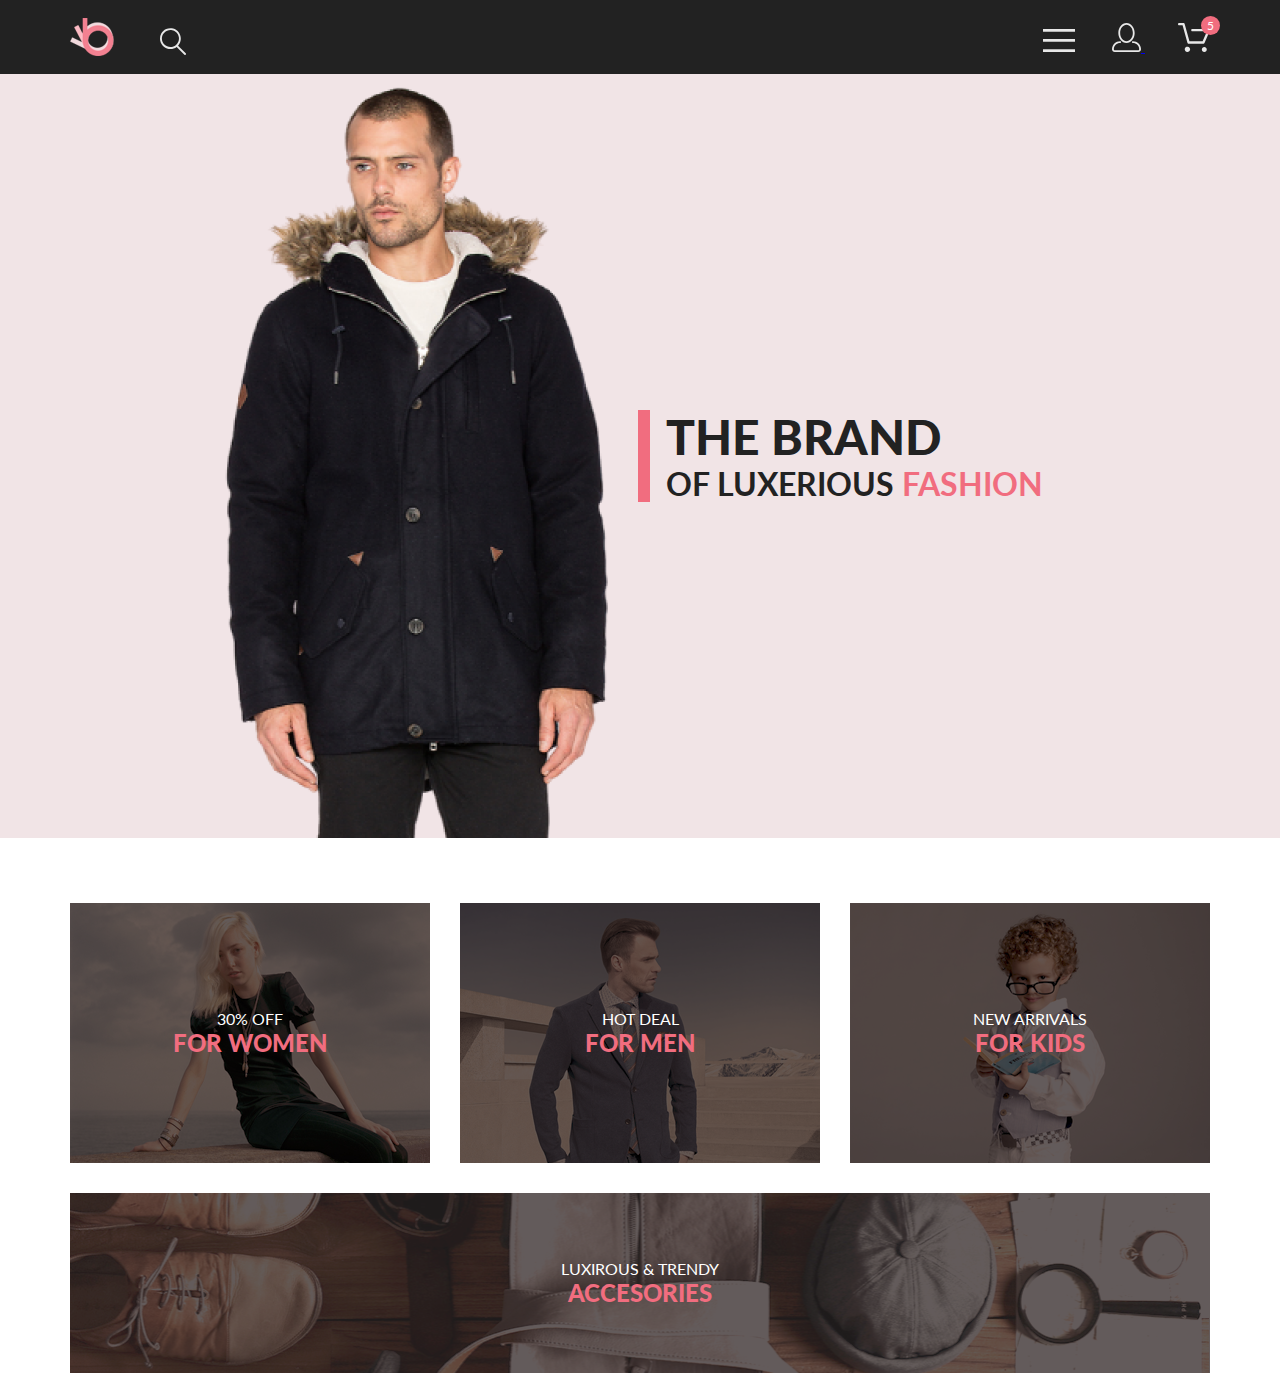
==== index.html @ 4820bd64 "first three blocks finished" ====
<!DOCTYPE html>
<html lang="en">

<head>
    <meta charset="UTF-8">
    <meta http-equiv="X-UA-Compatible" content="IE=edge">
    <meta name="viewport" content="width=device-width, initial-scale=1.0">
    <title>Main</title>
    <link rel="stylesheet" href="css/all.min.css">
    <link rel="stylesheet" href="css/style.min.css">
</head>

<body>
    <header class="page-header">
        <div class="container">
            <div>
                <a href="index.html"><img src="img/logo.png" alt="logo"></a>
                <svg class="search-icon" width="27" height="28" viewBox="0 0 27 28" xmlns="http://www.w3.org/2000/svg">
                    <path
                        d="M19.0596 17.6259C20.6713 15.8658 21.6282 13.6048 21.7698 11.2225C21.9113 8.84018 21.2288 6.48173 19.8369 4.54318C18.445 2.60463 16.4285 1.20404 14.126 0.576619C11.8234 -0.0508009 9.3751 0.13316 7.19217 1.09761C5.00923 2.06205 3.22463 3.74825 2.13804 5.87302C1.05145 7.9978 0.729054 10.4318 1.225 12.7661C1.72094 15.1005 3.00501 17.1932 4.86158 18.6927C6.71814 20.1922 9.03413 21.0072 11.4206 21.0009C13.673 21.004 15.8645 20.27 17.6606 18.9109L25.4086 26.7179C25.4941 26.807 25.5965 26.8781 25.7099 26.927C25.8232 26.9759 25.9452 27.0017 26.0686 27.0029C26.1923 27.0033 26.3148 26.9782 26.4283 26.9292C26.5419 26.8801 26.6441 26.8082 26.7286 26.7179C26.9025 26.537 26.9997 26.2958 26.9997 26.0449C26.9997 25.794 26.9025 25.5528 26.7286 25.3719L19.0596 17.6259ZM2.88662 10.5009C2.89946 8.81563 3.41094 7.17187 4.35659 5.77685C5.30224 4.38183 6.63972 3.29801 8.20044 2.662C9.76115 2.02599 11.4752 1.86627 13.1266 2.20298C14.7779 2.53969 16.2926 3.35775 17.4797 4.55404C18.6668 5.75033 19.4732 7.27129 19.7972 8.92519C20.1212 10.5791 19.9483 12.2919 19.3002 13.8476C18.6522 15.4034 17.5581 16.7325 16.1559 17.6674C14.7536 18.6023 13.1059 19.1011 11.4206 19.1009C9.14916 19.0901 6.97482 18.1784 5.37484 16.566C3.77486 14.9537 2.87998 12.7724 2.88662 10.5009Z" />
                </svg>
            </div>
            <div>
                <svg class="burger-icon" width="32" height="23" viewBox="0 0 32 23" xmlns="http://www.w3.org/2000/svg">
                    <path d="M0 23V20.31H32V23H0ZM0 12.76V10.07H32V12.76H0ZM0 2.69V0H32V2.69H0Z" />
                </svg>
                <a href="#">
                    <svg class="user-icon" width="29" height="29" viewBox="0 0 29 29"
                        xmlns="http://www.w3.org/2000/svg">
                        <path
                            d="M14.5 19.937C19 19.937 22.656 15.464 22.656 9.968C22.656 4.472 19 0 14.5 0C13.3631 0.0217413 12.2463 0.303398 11.2351 0.823397C10.2239 1.34339 9.34507 2.08794 8.66602 3C7.12663 4.99573 6.30819 7.45381 6.34399 9.974C6.34399 15.465 10 19.937 14.5 19.937ZM14.5 1.813C18 1.813 20.844 5.472 20.844 9.969C20.844 14.466 17.998 18.125 14.5 18.125C11.002 18.125 8.15603 14.465 8.15503 9.969C8.15403 5.473 11 1.813 14.5 1.813ZM20.844 18.125C20.6036 18.125 20.373 18.2205 20.203 18.3905C20.033 18.5605 19.9375 18.7911 19.9375 19.0315C19.9375 19.2719 20.033 19.5025 20.203 19.6725C20.373 19.8425 20.6036 19.938 20.844 19.938C22.526 19.9399 24.1386 20.6088 25.3279 21.7982C26.5172 22.9875 27.1861 24.6 27.188 26.282C27.1875 26.5221 27.0918 26.7523 26.922 26.9221C26.7522 27.0918 26.5221 27.1875 26.282 27.188H2.71997C2.47985 27.1875 2.24975 27.0918 2.07996 26.9221C1.91016 26.7523 1.81449 26.5221 1.81396 26.282C1.81608 24.6001 2.48517 22.9877 3.67444 21.7985C4.86371 20.6092 6.47608 19.9401 8.15796 19.938C8.39824 19.938 8.62868 19.8425 8.79858 19.6726C8.96849 19.5027 9.06396 19.2723 9.06396 19.032C9.06396 18.7917 8.96849 18.5613 8.79858 18.3914C8.62868 18.2215 8.39824 18.126 8.15796 18.126C5.99541 18.1279 3.92201 18.9875 2.39258 20.5164C0.863144 22.0453 0.00264777 24.1185 0 26.281C0.000794067 27.0019 0.287502 27.693 0.797241 28.2027C1.30698 28.7125 1.99811 28.9992 2.71899 29H26.282C27.0027 28.9989 27.6936 28.7121 28.2031 28.2024C28.7126 27.6927 28.9992 27.0017 29 26.281C28.9974 24.1187 28.1372 22.0457 26.6083 20.5168C25.0793 18.9878 23.0063 18.1276 20.844 18.125Z" />
                    </svg>
                </a>
                <a href="#" class="cart-icon-wrapper">
                    <svg class="cart-icon" width="32" height="29" viewBox="0 0 32 29"
                        xmlns="http://www.w3.org/2000/svg">
                        <path
                            d="M26.2009 29C25.5532 28.9738 24.9415 28.6948 24.4972 28.2227C24.0529 27.7506 23.8114 27.1232 23.8245 26.475C23.8376 25.8269 24.1043 25.2097 24.5673 24.7559C25.0303 24.3022 25.6527 24.048 26.301 24.048C26.9493 24.048 27.5717 24.3022 28.0347 24.7559C28.4977 25.2097 28.7644 25.8269 28.7775 26.475C28.7906 27.1232 28.549 27.7506 28.1047 28.2227C27.6604 28.6948 27.0488 28.9738 26.401 29H26.2009ZM6.75293 26.32C6.75293 25.79 6.91011 25.2718 7.20459 24.8311C7.49907 24.3904 7.91764 24.0469 8.40735 23.844C8.89705 23.6412 9.43594 23.5881 9.95581 23.6915C10.4757 23.7949 10.9532 24.0502 11.328 24.425C11.7028 24.7998 11.9581 25.2773 12.0615 25.7972C12.1649 26.317 12.1118 26.8559 11.9089 27.3456C11.7061 27.8353 11.3626 28.2539 10.9219 28.5483C10.4812 28.8428 9.96304 29 9.43298 29C9.08087 29.0003 8.73212 28.9311 8.40674 28.7966C8.08135 28.662 7.78569 28.4646 7.53662 28.2158C7.28755 27.9669 7.09001 27.6713 6.9552 27.3461C6.82039 27.0208 6.75098 26.6721 6.75098 26.32H6.75293ZM10.553 20.686C10.2935 20.6868 10.0409 20.6024 9.83411 20.4457C9.62727 20.2891 9.47758 20.0689 9.40796 19.819L4.57495 2.36401H1.18201C0.868521 2.36401 0.567859 2.23947 0.346191 2.01781C0.124523 1.79614 0 1.49549 0 1.18201C0 0.868519 0.124523 0.567873 0.346191 0.346205C0.567859 0.124537 0.868521 5.81268e-06 1.18201 5.81268e-06H5.46301C5.7225 -0.00080736 5.97504 0.0837201 6.18176 0.240568C6.38848 0.397416 6.53784 0.617884 6.60693 0.868006L11.4399 18.323H24.6179L29.001 8.27501H14.401C14.2428 8.27961 14.0854 8.25242 13.9379 8.19507C13.7904 8.13771 13.6559 8.05134 13.5424 7.94108C13.4288 7.83082 13.3386 7.69891 13.277 7.55315C13.2154 7.40739 13.1836 7.25075 13.1836 7.0925C13.1836 6.93426 13.2154 6.77762 13.277 6.63186C13.3386 6.4861 13.4288 6.35419 13.5424 6.24393C13.6559 6.13367 13.7904 6.0473 13.9379 5.98994C14.0854 5.93259 14.2428 5.90541 14.401 5.91001H30.814C31.0097 5.90996 31.2022 5.95866 31.3744 6.05172C31.5465 6.14478 31.6928 6.27926 31.7999 6.44301C31.9078 6.60729 31.9734 6.79569 31.9908 6.99145C32.0083 7.18721 31.9771 7.38424 31.9 7.565L26.495 19.977C26.4026 20.1876 26.251 20.3668 26.0585 20.4927C25.866 20.6186 25.641 20.6858 25.411 20.686H10.553Z" />
                    </svg>
                    <span>5</span>
                </a>
            </div>
        </div>
    </header>

    <main>
        <section class="brand-banner">
            <div class="container">
                <div class="brand-banner-wrapper">
                    <h2 class="brand-banner-title">
                        the brand <span class="brand-banner-subtitle">of luxerious <span>fashion</span></span>
                    </h2>
                </div>
            </div>
        </section>

        <section class="categories">
            <div class="container">
                <ul>
                    <li class="categories-item">
                        <a href="#">
                            <h2 class="categories-item-title">
                                30% off<span class="categories-item-subtitle">for women</span>
                            </h2>
                        </a>
                    </li>
                    <li class="categories-item">
                        <a href="#">
                            <h2 class="categories-item-title">
                                hot deal<span class="categories-item-subtitle">for men</span>
                            </h2>
                        </a>
                    </li>
                    <li class="categories-item">
                        <a href="#">
                            <h2 class="categories-item-title">
                                new arrivals<span class="categories-item-subtitle">for kids</span>
                            </h2>
                        </a>
                    </li>
                    <li class="categories-item">
                        <a href="#">
                            <h2 class="categories-item-title">
                                luxirous &amp;&nbsp;trendy<span class="categories-item-subtitle">accesories</span>
                            </h2>
                        </a>
                    </li>
                </ul>
            </div>
        </section>
    </main>
</body>

</html>
---- css/style.min.css ----
@import url("https://fonts.googleapis.com/css2?family=Lato&display=swap");*{margin:0;padding:0}body{font-family:'Lato', sans-serif;min-width:320px}.page-header{height:74px;background:#222222;padding:18px 16px;-webkit-box-sizing:border-box;box-sizing:border-box}.page-header .container{display:-webkit-box;display:-ms-flexbox;display:flex;-webkit-box-pack:justify;-ms-flex-pack:justify;justify-content:space-between;-webkit-box-align:center;-ms-flex-align:center;align-items:center}.search-icon,.burger-icon,.user-icon,.cart-icon{fill:#E8E8E8}.search-icon{margin-left:41px}.user-icon,.cart-icon{margin-left:33px}.user-icon,.cart-icon-wrapper{display:none}.cart-icon-wrapper{position:relative}.cart-icon-wrapper span{display:inline-block;color:white;background-color:#F16D7F;border-radius:50%;height:19px;width:19px;text-align:center;position:absolute;top:-20px;right:-10px;font-size:12px;line-height:20px}.brand-banner{height:363px;background-color:#F1E4E6;color:#222222;text-transform:uppercase;display:-webkit-box;display:-ms-flexbox;display:flex;-webkit-box-pack:center;-ms-flex-pack:center;justify-content:center;-webkit-box-align:center;-ms-flex-align:center;align-items:center}.brand-banner-wrapper{display:-webkit-box;display:-ms-flexbox;display:flex;-webkit-box-align:center;-ms-flex-align:center;align-items:center}.brand-banner-wrapper::before{content:"";display:block;width:12px;height:61px;background-color:#F16D7F;margin-right:16px}.brand-banner-title{display:-webkit-box;display:-ms-flexbox;display:flex;-webkit-box-orient:vertical;-webkit-box-direction:normal;-ms-flex-direction:column;flex-direction:column;font-weight:900;font-size:38px;line-height:42px}.brand-banner-subtitle{font-weight:700;font-size:20px;line-height:24px}.brand-banner-subtitle span{color:#F16D7F}.categories{margin:64px 0 0}.categories .container{padding:0 16px 0}.categories ul{list-style:none}.categories a{text-decoration:none;text-transform:uppercase;display:-webkit-box;display:-ms-flexbox;display:flex;-webkit-box-pack:center;-ms-flex-pack:center;justify-content:center;-webkit-box-align:center;-ms-flex-align:center;align-items:center;height:100%}.categories-item{background-size:cover;background-position:center;background-color:rgba(33,22,22,0.7);background-blend-mode:darken;margin:0 0 32px 0;height:248px}.categories-item-title{display:-webkit-box;display:-ms-flexbox;display:flex;-webkit-box-orient:vertical;-webkit-box-direction:normal;-ms-flex-direction:column;flex-direction:column;-webkit-box-align:center;-ms-flex-align:center;align-items:center;color:white;font-weight:400;font-size:16px;line-height:19px}.categories-item-subtitle{color:#F16D7F;font-weight:900;font-size:24px;line-height:29px}.categories-item:nth-child(1){background-image:url(../img/women.png)}.categories-item:nth-child(2){background-image:url(../img/men.png)}.categories-item:nth-child(3){background-image:url(../img/kids.png)}.categories-item:last-child{background-image:url(../img/accesories.png);height:111px}@media (min-width: 768px){.page-header{padding-left:32px;padding-right:32px}.user-icon,.cart-icon-wrapper{display:inline}.brand-banner{height:368px;padding:0 32px;background-image:url(../img/banner.png);background-repeat:no-repeat;background-size:contain;-webkit-box-pack:end;-ms-flex-pack:end;justify-content:flex-end}.brand-banner-wrapper::before{height:92px}.brand-banner-title{font-size:44px;line-height:52px}.brand-banner-subtitle{font-size:24px;line-height:28px}.categories{margin-top:20px}.categories ul{display:-webkit-box;display:-ms-flexbox;display:flex;-webkit-box-pack:justify;-ms-flex-pack:justify;justify-content:space-between;-ms-flex-wrap:wrap;flex-wrap:wrap}.categories-item{margin:0;height:167px;max-width:232px;width:100%}.categories-item:last-child{margin:20px 0 0;height:116px;max-width:100%}}@media (min-width: 1201px){.container{max-width:1140px;margin:0 auto}.brand-banner{height:764px}.brand-banner .container{padding-left:33%}.brand-banner-title{font-size:48px;line-height:56px}.brand-banner-subtitle{font-size:32px;line-height:38px}.categories{margin-top:65px}.categories-item{height:260px;max-width:360px;width:100%}.categories-item:last-child{margin:30px 0 0;height:180px;max-width:100%}}@media (min-width: 1601px){.brand-banner{background-position-x:33%}}
/*# sourceMappingURL=style.min.css.map */
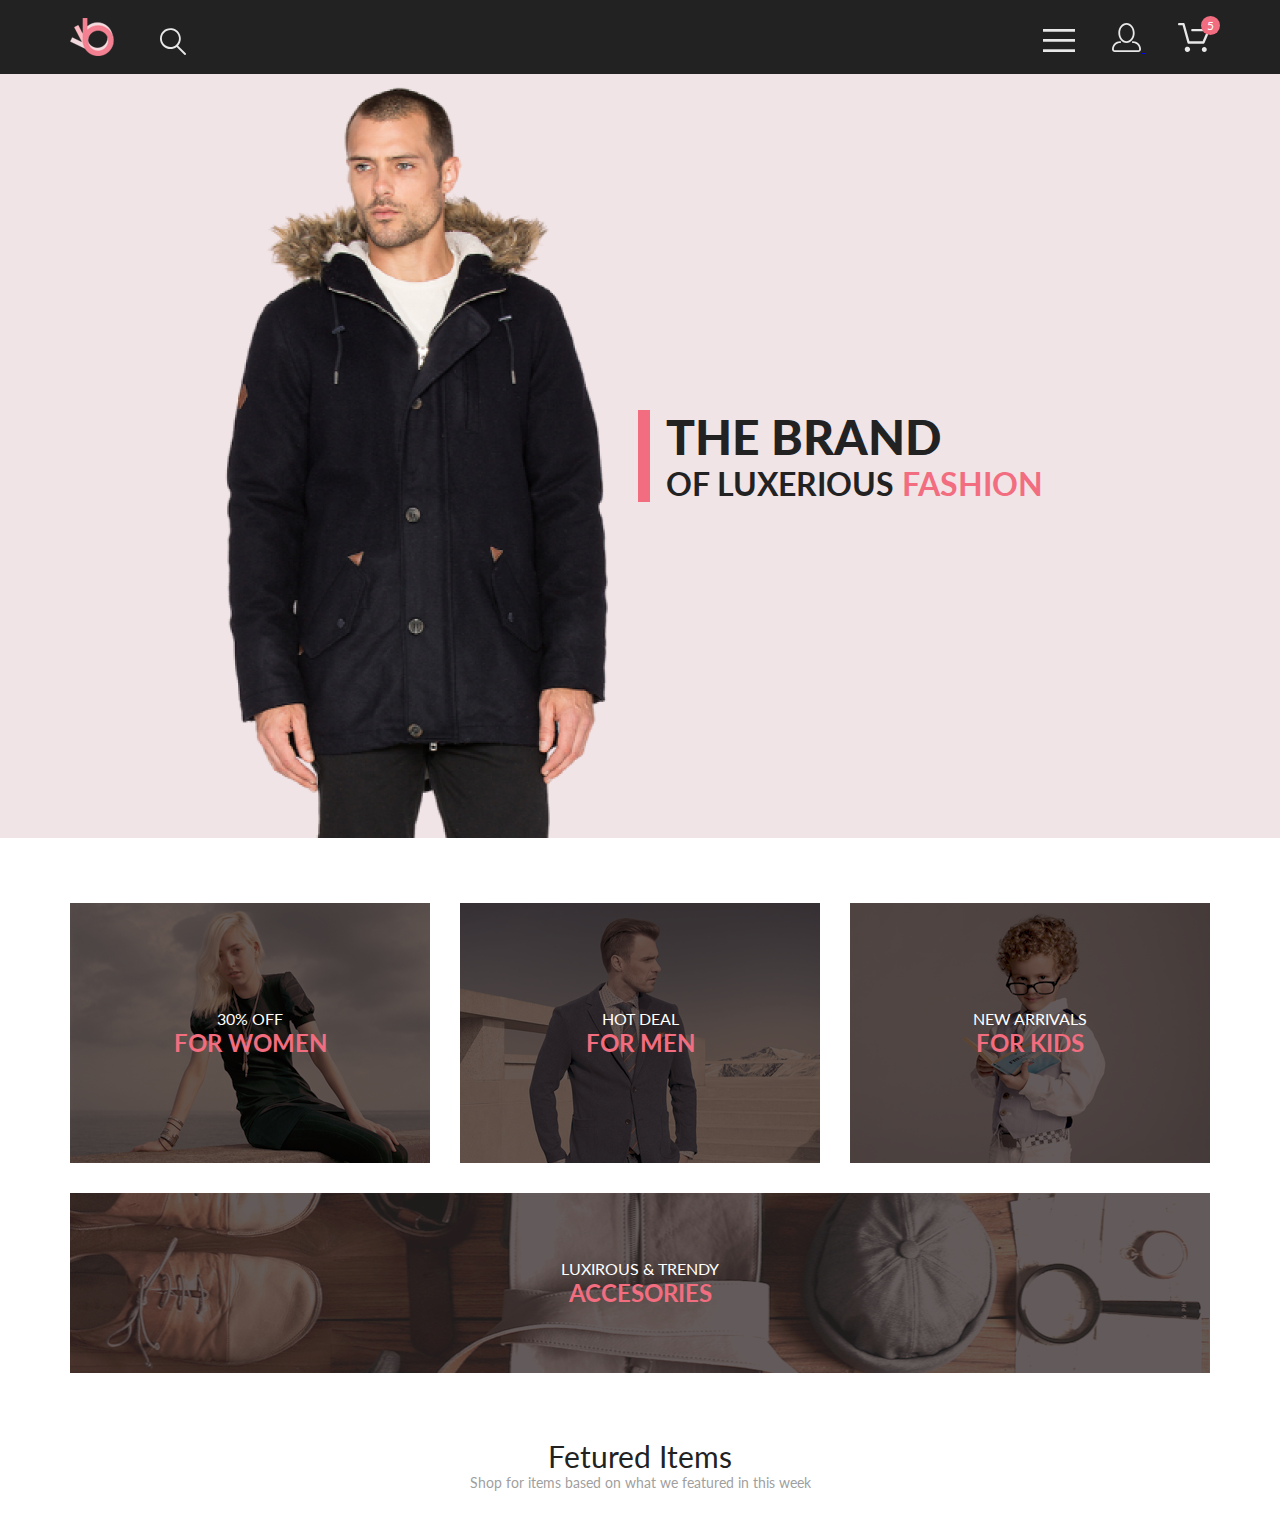
==== commit 1087cdbf: "4th block (unfinished)" ====
--- a/index.html
+++ b/index.html
@@ -48,7 +48,7 @@
             <div class="container">
                 <div class="brand-banner-wrapper">
                     <h2 class="brand-banner-title">
-                        the brand <span class="brand-banner-subtitle">of luxerious <span>fashion</span></span>
+                        the brand<span class="brand-banner-subtitle">of luxerious <span>fashion</span></span>
                     </h2>
                 </div>
             </div>
@@ -56,35 +56,50 @@
 
         <section class="categories">
             <div class="container">
-                <ul>
-                    <li class="categories-item">
+                <ul class="categories-list">
+                    <li class="categories-list-item">
                         <a href="#">
-                            <h2 class="categories-item-title">
-                                30% off<span class="categories-item-subtitle">for women</span>
+                            <h2 class="categories-list-item-title">
+                                30% off<span class="categories-list-item-subtitle">for women</span>
                             </h2>
                         </a>
                     </li>
-                    <li class="categories-item">
+                    <li class="categories-list-item">
                         <a href="#">
-                            <h2 class="categories-item-title">
-                                hot deal<span class="categories-item-subtitle">for men</span>
+                            <h2 class="categories-list-item-title">
+                                hot deal<span class="categories-list-item-subtitle">for men</span>
                             </h2>
                         </a>
                     </li>
-                    <li class="categories-item">
+                    <li class="categories-list-item">
                         <a href="#">
-                            <h2 class="categories-item-title">
-                                new arrivals<span class="categories-item-subtitle">for kids</span>
+                            <h2 class="categories-list-item-title">
+                                new arrivals<span class="categories-list-item-subtitle">for kids</span>
                             </h2>
                         </a>
                     </li>
-                    <li class="categories-item">
+                    <li class="categories-list-item">
                         <a href="#">
-                            <h2 class="categories-item-title">
-                                luxirous &amp;&nbsp;trendy<span class="categories-item-subtitle">accesories</span>
+                            <h2 class="categories-list-item-title">
+                                luxirous &amp;&nbsp;trendy<span class="categories-list-item-subtitle">accesories</span>
                             </h2>
                         </a>
                     </li>
+                </ul>
+            </div>
+        </section>
+
+        <section class="featured">
+            <div class="container">
+                <h2 class="featured-heading">Fetured Items</h2>
+                <p class="featured-text">Shop for items based on&nbsp;what we&nbsp;featured in&nbsp;this week</p>
+                <ul class="featured-list">
+                    <li class="featured-list-item"></li>
+                    <li class="featured-list-item"></li>
+                    <li class="featured-list-item"></li>
+                    <li class="featured-list-item"></li>
+                    <li class="featured-list-item"></li>
+                    <li class="featured-list-item"></li>
                 </ul>
             </div>
         </section>
--- a/css/style.min.css
+++ b/css/style.min.css
@@ -1,2 +1,2 @@
-@import url("https://fonts.googleapis.com/css2?family=Lato&display=swap");*{margin:0;padding:0}body{font-family:'Lato', sans-serif;min-width:320px}.page-header{height:74px;background:#222222;padding:18px 16px;-webkit-box-sizing:border-box;box-sizing:border-box}.page-header .container{display:-webkit-box;display:-ms-flexbox;display:flex;-webkit-box-pack:justify;-ms-flex-pack:justify;justify-content:space-between;-webkit-box-align:center;-ms-flex-align:center;align-items:center}.search-icon,.burger-icon,.user-icon,.cart-icon{fill:#E8E8E8}.search-icon{margin-left:41px}.user-icon,.cart-icon{margin-left:33px}.user-icon,.cart-icon-wrapper{display:none}.cart-icon-wrapper{position:relative}.cart-icon-wrapper span{display:inline-block;color:white;background-color:#F16D7F;border-radius:50%;height:19px;width:19px;text-align:center;position:absolute;top:-20px;right:-10px;font-size:12px;line-height:20px}.brand-banner{height:363px;background-color:#F1E4E6;color:#222222;text-transform:uppercase;display:-webkit-box;display:-ms-flexbox;display:flex;-webkit-box-pack:center;-ms-flex-pack:center;justify-content:center;-webkit-box-align:center;-ms-flex-align:center;align-items:center}.brand-banner-wrapper{display:-webkit-box;display:-ms-flexbox;display:flex;-webkit-box-align:center;-ms-flex-align:center;align-items:center}.brand-banner-wrapper::before{content:"";display:block;width:12px;height:61px;background-color:#F16D7F;margin-right:16px}.brand-banner-title{display:-webkit-box;display:-ms-flexbox;display:flex;-webkit-box-orient:vertical;-webkit-box-direction:normal;-ms-flex-direction:column;flex-direction:column;font-weight:900;font-size:38px;line-height:42px}.brand-banner-subtitle{font-weight:700;font-size:20px;line-height:24px}.brand-banner-subtitle span{color:#F16D7F}.categories{margin:64px 0 0}.categories .container{padding:0 16px 0}.categories ul{list-style:none}.categories a{text-decoration:none;text-transform:uppercase;display:-webkit-box;display:-ms-flexbox;display:flex;-webkit-box-pack:center;-ms-flex-pack:center;justify-content:center;-webkit-box-align:center;-ms-flex-align:center;align-items:center;height:100%}.categories-item{background-size:cover;background-position:center;background-color:rgba(33,22,22,0.7);background-blend-mode:darken;margin:0 0 32px 0;height:248px}.categories-item-title{display:-webkit-box;display:-ms-flexbox;display:flex;-webkit-box-orient:vertical;-webkit-box-direction:normal;-ms-flex-direction:column;flex-direction:column;-webkit-box-align:center;-ms-flex-align:center;align-items:center;color:white;font-weight:400;font-size:16px;line-height:19px}.categories-item-subtitle{color:#F16D7F;font-weight:900;font-size:24px;line-height:29px}.categories-item:nth-child(1){background-image:url(../img/women.png)}.categories-item:nth-child(2){background-image:url(../img/men.png)}.categories-item:nth-child(3){background-image:url(../img/kids.png)}.categories-item:last-child{background-image:url(../img/accesories.png);height:111px}@media (min-width: 768px){.page-header{padding-left:32px;padding-right:32px}.user-icon,.cart-icon-wrapper{display:inline}.brand-banner{height:368px;padding:0 32px;background-image:url(../img/banner.png);background-repeat:no-repeat;background-size:contain;-webkit-box-pack:end;-ms-flex-pack:end;justify-content:flex-end}.brand-banner-wrapper::before{height:92px}.brand-banner-title{font-size:44px;line-height:52px}.brand-banner-subtitle{font-size:24px;line-height:28px}.categories{margin-top:20px}.categories ul{display:-webkit-box;display:-ms-flexbox;display:flex;-webkit-box-pack:justify;-ms-flex-pack:justify;justify-content:space-between;-ms-flex-wrap:wrap;flex-wrap:wrap}.categories-item{margin:0;height:167px;max-width:232px;width:100%}.categories-item:last-child{margin:20px 0 0;height:116px;max-width:100%}}@media (min-width: 1201px){.container{max-width:1140px;margin:0 auto}.brand-banner{height:764px}.brand-banner .container{padding-left:33%}.brand-banner-title{font-size:48px;line-height:56px}.brand-banner-subtitle{font-size:32px;line-height:38px}.categories{margin-top:65px}.categories-item{height:260px;max-width:360px;width:100%}.categories-item:last-child{margin:30px 0 0;height:180px;max-width:100%}}@media (min-width: 1601px){.brand-banner{background-position-x:33%}}
+@import url("https://fonts.googleapis.com/css2?family=Lato:wght@400;700;900&display=swap");*{margin:0;padding:0}body{font-family:'Lato', sans-serif;min-width:320px}.page-header{height:74px;background:#222222;padding:18px 16px;-webkit-box-sizing:border-box;box-sizing:border-box}@media (min-width: 768px){.page-header{padding-left:32px;padding-right:32px}}.page-header .container{display:-webkit-box;display:-ms-flexbox;display:flex;-webkit-box-pack:justify;-ms-flex-pack:justify;justify-content:space-between;-webkit-box-align:center;-ms-flex-align:center;align-items:center}.page-header .search-icon,.page-header .burger-icon,.page-header .user-icon,.page-header .cart-icon{-webkit-transition:0.25s ease fill;transition:0.25s ease fill;fill:#E8E8E8}.page-header .search-icon:hover,.page-header .burger-icon:hover,.page-header .user-icon:hover,.page-header .cart-icon:hover{fill:#F16D7F}.page-header .search-icon:active,.page-header .burger-icon:active,.page-header .user-icon:active,.page-header .cart-icon:active{fill:white}.page-header .search-icon{margin-left:41px}.page-header .user-icon,.page-header .cart-icon{margin-left:33px}.page-header .user-icon,.page-header .cart-icon-wrapper{display:none}@media (min-width: 768px){.page-header .user-icon,.page-header .cart-icon-wrapper{display:inline}}.page-header .cart-icon-wrapper{position:relative}.page-header .cart-icon-wrapper span{display:inline-block;color:white;background-color:#F16D7F;border-radius:50%;height:19px;width:19px;text-align:center;position:absolute;top:-20px;right:-10px;font-size:12px;line-height:20px}.brand-banner{height:363px;background-color:#F1E4E6;color:#222222;text-transform:uppercase;display:-webkit-box;display:-ms-flexbox;display:flex;-webkit-box-pack:center;-ms-flex-pack:center;justify-content:center;-webkit-box-align:center;-ms-flex-align:center;align-items:center}@media (min-width: 768px){.brand-banner{height:368px;padding:0 32px;background-image:url(../img/banner.png);background-repeat:no-repeat;background-size:contain;-webkit-box-pack:end;-ms-flex-pack:end;justify-content:flex-end}}@media (min-width: 1200px){.brand-banner{height:764px}.brand-banner .container{padding-left:33%}}@media (min-width: 1601px){.brand-banner{background-position-x:33%}}.brand-banner-wrapper{display:-webkit-box;display:-ms-flexbox;display:flex;-webkit-box-align:center;-ms-flex-align:center;align-items:center}.brand-banner-wrapper::before{content:"";display:block;width:12px;height:61px;background-color:#F16D7F;margin-right:16px}@media (min-width: 768px){.brand-banner-wrapper::before{height:92px}}.brand-banner-title{display:-webkit-box;display:-ms-flexbox;display:flex;-webkit-box-orient:vertical;-webkit-box-direction:normal;-ms-flex-direction:column;flex-direction:column;font-weight:900;font-size:38px;line-height:42px}@media (min-width: 768px){.brand-banner-title{font-size:44px;line-height:52px}}@media (min-width: 1200px){.brand-banner-title{font-size:48px;line-height:56px}}.brand-banner-subtitle{font-weight:700;font-size:20px;line-height:24px}@media (min-width: 768px){.brand-banner-subtitle{font-size:24px;line-height:28px}}@media (min-width: 1200px){.brand-banner-subtitle{font-size:32px;line-height:38px}}.brand-banner-subtitle span{color:#F16D7F}.categories{margin:64px 0 0}@media (min-width: 768px){.categories{margin-top:20px}}@media (min-width: 1200px){.categories{margin-top:65px}}.categories .container{padding:0 16px 0}.categories-list{list-style:none}@media (min-width: 768px){.categories-list{display:-webkit-box;display:-ms-flexbox;display:flex;-webkit-box-pack:justify;-ms-flex-pack:justify;justify-content:space-between;-ms-flex-wrap:wrap;flex-wrap:wrap}}.categories-list-item{background-size:cover;background-position:center;background-color:rgba(33,22,22,0.7);background-blend-mode:darken;margin:0 0 32px 0;height:248px;width:100%}@media (min-width: 768px){.categories-list-item{margin:0;height:167px;max-width:232px}}@media (min-width: 1200px){.categories-list-item{height:260px;max-width:360px}}.categories-list-item a{text-decoration:none;text-transform:uppercase;display:-webkit-box;display:-ms-flexbox;display:flex;-webkit-box-pack:center;-ms-flex-pack:center;justify-content:center;-webkit-box-align:center;-ms-flex-align:center;align-items:center;height:100%}.categories-list-item-title{display:-webkit-box;display:-ms-flexbox;display:flex;-webkit-box-orient:vertical;-webkit-box-direction:normal;-ms-flex-direction:column;flex-direction:column;-webkit-box-align:center;-ms-flex-align:center;align-items:center;color:white;font-weight:400;font-size:16px;line-height:19px}.categories-list-item-subtitle{color:#F16D7F;font-weight:700;font-size:24px;line-height:29px}.categories-list-item:nth-child(1){background-image:url(../img/women.png)}.categories-list-item:nth-child(2){background-image:url(../img/men.png)}.categories-list-item:nth-child(3){background-image:url(../img/kids.png)}.categories-list-item:last-child{background-image:url(../img/accesories.png);height:111px}@media (min-width: 768px){.categories-list-item:last-child{margin:20px 0 0;height:116px;max-width:100%}}@media (min-width: 1200px){.categories-list-item:last-child{margin:30px 0 0;height:180px}}.featured{margin:64px 0 0}@media (min-width: 768px){.featured{margin-top:155px}}@media (min-width: 1200px){.featured{margin-top:65px}}.featured .container{padding:0 8px}@media (min-width: 768px){.featured .container{padding:0 16px}}.featured-heading{text-align:center;color:#222222;font-weight:400;font-size:30px;line-height:36px}.featured-text{text-align:center;color:#9F9F9F;font-weight:400;font-size:14px;line-height:17px;margin-bottom:64px}@media (min-width: 768px){.featured-text{margin-bottom:73px}}@media (min-width: 1200px){.featured-text{margin-bottom:48px}}.featured-list{list-style:none}@media (min-width: 1200px){.container{max-width:1140px;margin:0 auto;padding:0}}
 /*# sourceMappingURL=style.min.css.map */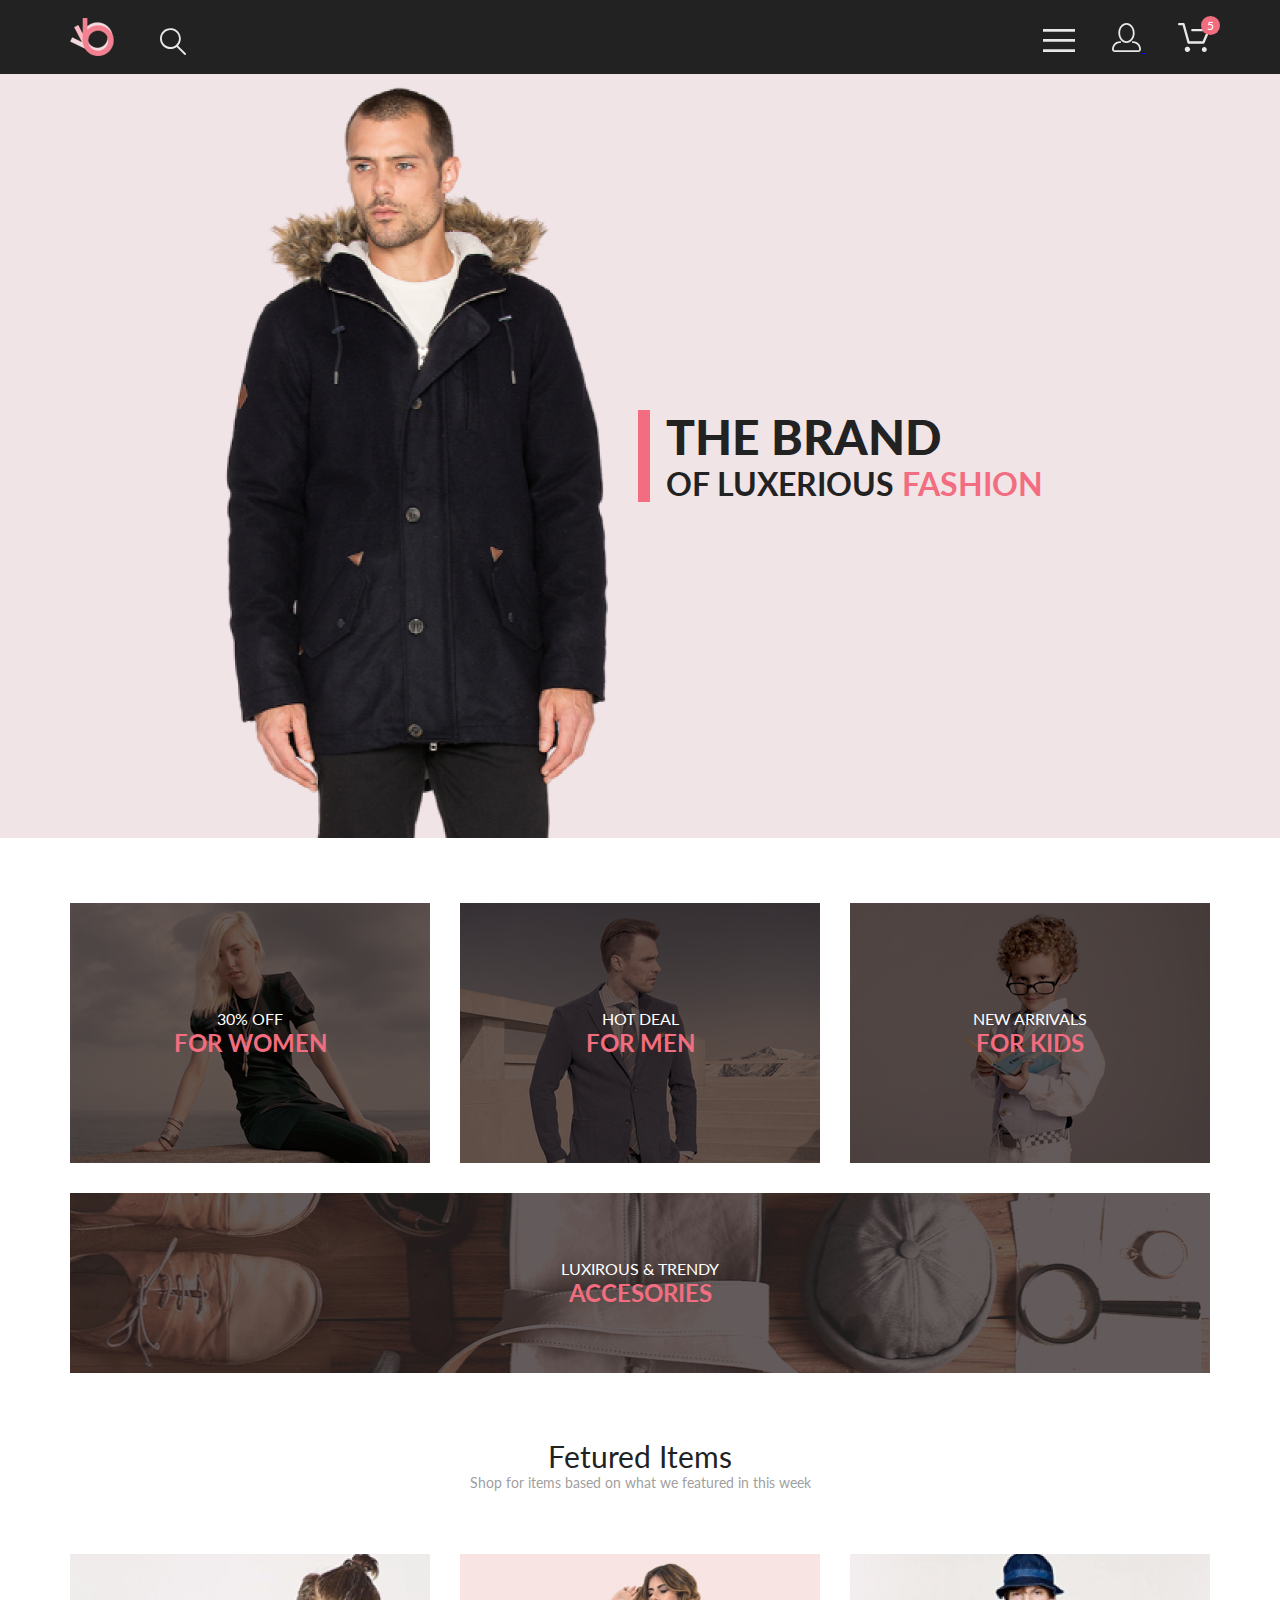
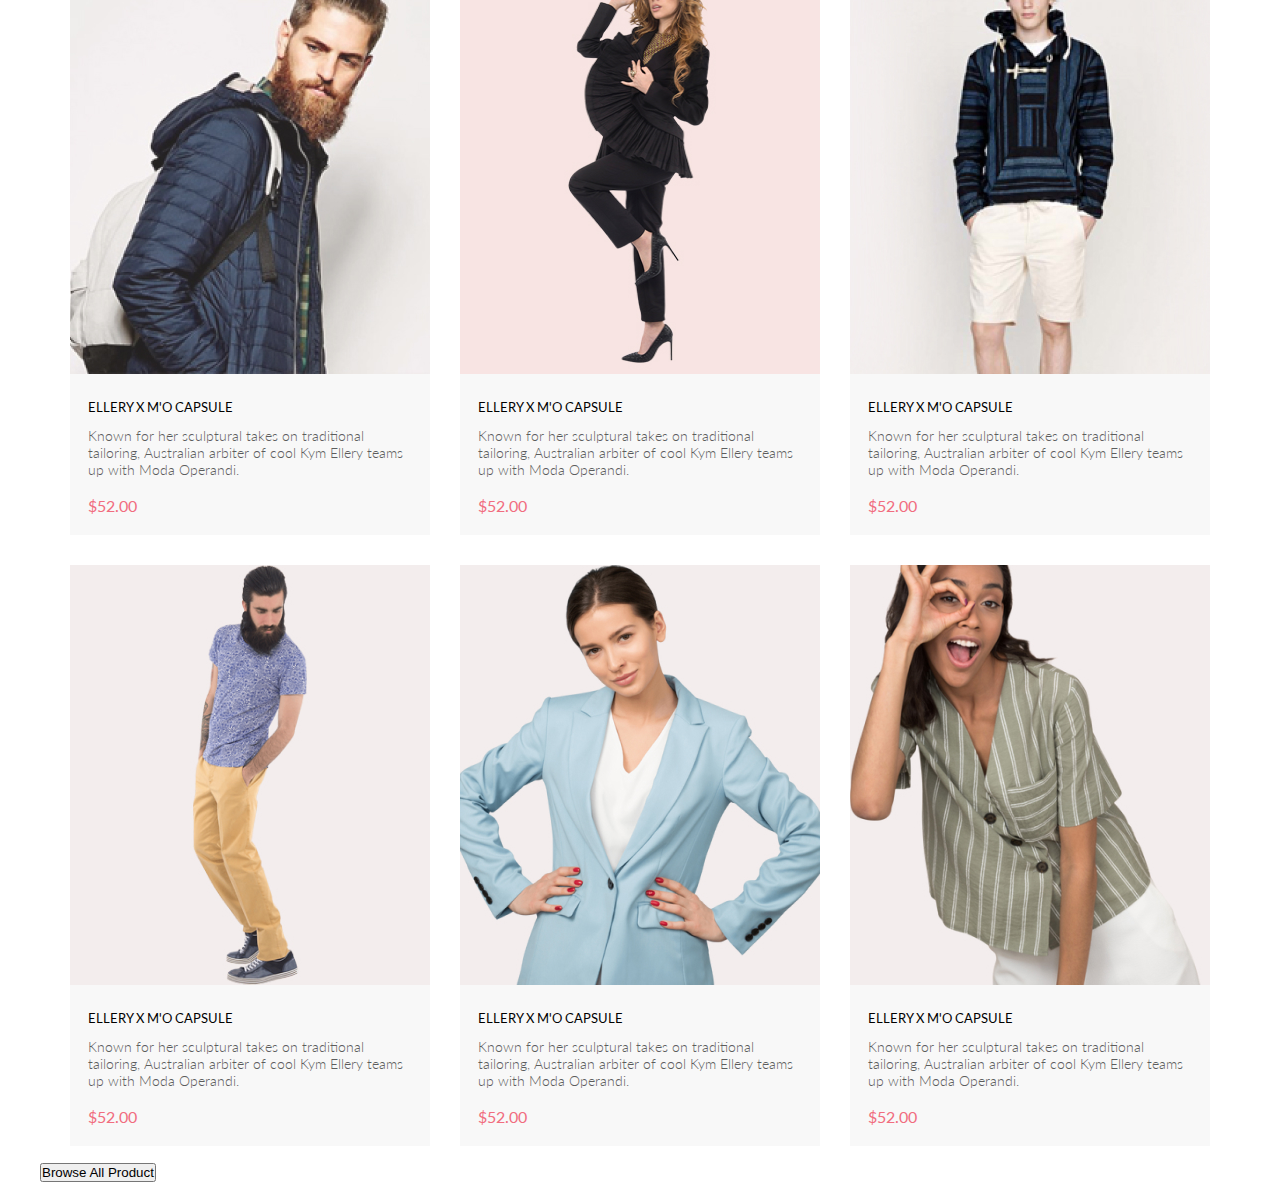
==== commit 4f087d0d: "featured products block" ====
--- a/index.html
+++ b/index.html
@@ -93,14 +93,125 @@
             <div class="container">
                 <h2 class="featured-heading">Fetured Items</h2>
                 <p class="featured-text">Shop for items based on&nbsp;what we&nbsp;featured in&nbsp;this week</p>
+
                 <ul class="featured-list">
-                    <li class="featured-list-item"></li>
-                    <li class="featured-list-item"></li>
-                    <li class="featured-list-item"></li>
-                    <li class="featured-list-item"></li>
-                    <li class="featured-list-item"></li>
-                    <li class="featured-list-item"></li>
+                    <li class="featured-list-item">
+                        <article class="products-item">
+                            <img class="products-item-photo" src="img/men-item-1.jpg" alt="product description"
+                                height="">
+                            <div class="products-item-txt-wrp">
+                                <span class="products-item-title">ellery x m'o capsule </span>
+                                <p class="products-item-txt">Known for her sculptural takes on traditional tailoring,
+                                    Australian arbiter of cool Kym Ellery teams up with Moda Operandi.</p>
+                                <span class="products-item-price">$52.00</span>
+                            </div>
+                            <button class="products-item-btn">
+                                <svg width="27" height="25" viewBox="0 0 27 25" xmlns="http://www.w3.org/2000/svg">
+                                    <path
+                                        d="M21.876 22.2662C21.921 22.2549 21.9423 22.2339 21.96 22.2129C21.9678 22.2037 21.9756 22.1946 21.9835 22.1855C22.02 22.1438 22.0233 22.0553 22.0224 22.0105C22.0092 21.9044 21.9185 21.8315 21.8412 21.8315C21.8375 21.8315 21.8336 21.8317 21.8312 21.8318C21.7531 21.8372 21.6653 21.9409 21.6719 22.0625C21.6813 22.1793 21.7675 22.2662 21.8392 22.2662H21.876ZM8.21954 22.2599C8.31873 22.2599 8.39935 22.1655 8.39935 22.0496C8.39935 21.9341 8.31873 21.8401 8.21954 21.8401C8.12042 21.8401 8.03973 21.9341 8.03973 22.0496C8.03973 22.1655 8.12042 22.2599 8.21954 22.2599ZM21.9995 24.2662C21.9517 24.2662 21.8878 24.2662 21.8392 24.2662C20.7017 24.2662 19.7567 23.3545 19.6765 22.198C19.5964 20.9929 20.4937 19.9183 21.6953 19.8364C21.7441 19.8331 21.7928 19.8315 21.8412 19.8315C22.9799 19.8315 23.9413 20.7324 24.019 21.8884C24.0505 22.4915 23.8741 23.0612 23.4898 23.5012C23.1055 23.9575 22.5764 24.2177 21.9995 24.2662ZM8.21954 24.2599C7.01532 24.2599 6.03973 23.2709 6.03973 22.0496C6.03973 20.8291 7.01532 19.8401 8.21954 19.8401C9.42371 19.8401 10.3994 20.8291 10.3994 22.0496C10.3994 23.2709 9.42371 24.2599 8.21954 24.2599ZM21.1984 17.3938H9.13306C8.70013 17.3938 8.31586 17.1005 8.20331 16.6775L4.27753 2.24768H1.52173C0.993408 2.24768 0.560547 1.80859 0.560547 1.27039C0.560547 0.733032 0.993408 0.292969 1.52173 0.292969H4.99933C5.43134 0.292969 5.81561 0.586304 5.9281 1.01025L9.85394 15.4391H20.5576L24.1144 7.13379H12.2578C11.7286 7.13379 11.2957 6.69373 11.2957 6.15649C11.2957 5.61914 11.7286 5.17908 12.2578 5.17908H25.5886C25.9091 5.17908 26.2141 5.34192 26.3896 5.61914C26.566 5.89539 26.5984 6.23743 26.4697 6.547L22.0795 16.807C21.9193 17.1653 21.5827 17.3938 21.1984 17.3938Z" />
+                                </svg>
+                                <span>Add to Cart</span>
+                            </button>
+                        </article>
+                    </li>
+                    <li class="featured-list-item">
+                        <article class="products-item">
+                            <img class="products-item-photo" src="img/women-item-1.jpg" alt="product description"
+                                height="">
+                            <div class="products-item-txt-wrp">
+                                <span class="products-item-title">ellery x m'o capsule </span>
+                                <p class="products-item-txt">Known for her sculptural takes on traditional tailoring,
+                                    Australian arbiter of cool Kym Ellery teams up with Moda Operandi.</p>
+                                <span class="products-item-price">$52.00</span>
+                            </div>
+                            <button class="products-item-btn">
+                                <svg width="27" height="25" viewBox="0 0 27 25" xmlns="http://www.w3.org/2000/svg">
+                                    <path
+                                        d="M21.876 22.2662C21.921 22.2549 21.9423 22.2339 21.96 22.2129C21.9678 22.2037 21.9756 22.1946 21.9835 22.1855C22.02 22.1438 22.0233 22.0553 22.0224 22.0105C22.0092 21.9044 21.9185 21.8315 21.8412 21.8315C21.8375 21.8315 21.8336 21.8317 21.8312 21.8318C21.7531 21.8372 21.6653 21.9409 21.6719 22.0625C21.6813 22.1793 21.7675 22.2662 21.8392 22.2662H21.876ZM8.21954 22.2599C8.31873 22.2599 8.39935 22.1655 8.39935 22.0496C8.39935 21.9341 8.31873 21.8401 8.21954 21.8401C8.12042 21.8401 8.03973 21.9341 8.03973 22.0496C8.03973 22.1655 8.12042 22.2599 8.21954 22.2599ZM21.9995 24.2662C21.9517 24.2662 21.8878 24.2662 21.8392 24.2662C20.7017 24.2662 19.7567 23.3545 19.6765 22.198C19.5964 20.9929 20.4937 19.9183 21.6953 19.8364C21.7441 19.8331 21.7928 19.8315 21.8412 19.8315C22.9799 19.8315 23.9413 20.7324 24.019 21.8884C24.0505 22.4915 23.8741 23.0612 23.4898 23.5012C23.1055 23.9575 22.5764 24.2177 21.9995 24.2662ZM8.21954 24.2599C7.01532 24.2599 6.03973 23.2709 6.03973 22.0496C6.03973 20.8291 7.01532 19.8401 8.21954 19.8401C9.42371 19.8401 10.3994 20.8291 10.3994 22.0496C10.3994 23.2709 9.42371 24.2599 8.21954 24.2599ZM21.1984 17.3938H9.13306C8.70013 17.3938 8.31586 17.1005 8.20331 16.6775L4.27753 2.24768H1.52173C0.993408 2.24768 0.560547 1.80859 0.560547 1.27039C0.560547 0.733032 0.993408 0.292969 1.52173 0.292969H4.99933C5.43134 0.292969 5.81561 0.586304 5.9281 1.01025L9.85394 15.4391H20.5576L24.1144 7.13379H12.2578C11.7286 7.13379 11.2957 6.69373 11.2957 6.15649C11.2957 5.61914 11.7286 5.17908 12.2578 5.17908H25.5886C25.9091 5.17908 26.2141 5.34192 26.3896 5.61914C26.566 5.89539 26.5984 6.23743 26.4697 6.547L22.0795 16.807C21.9193 17.1653 21.5827 17.3938 21.1984 17.3938Z" />
+                                </svg>
+                                <span>Add to Cart</span>
+                            </button>
+                        </article>
+                    </li>
+                    <li class="featured-list-item">
+                        <article class="products-item">
+                            <img class="products-item-photo" src="img/men-item-2.jpg" alt="product description"
+                                height="">
+                            <div class="products-item-txt-wrp">
+                                <span class="products-item-title">ellery x m'o capsule </span>
+                                <p class="products-item-txt">Known for her sculptural takes on traditional tailoring,
+                                    Australian arbiter of cool Kym Ellery teams up with Moda Operandi.</p>
+                                <span class="products-item-price">$52.00</span>
+                            </div>
+                            <button class="products-item-btn">
+                                <svg width="27" height="25" viewBox="0 0 27 25" xmlns="http://www.w3.org/2000/svg">
+                                    <path
+                                        d="M21.876 22.2662C21.921 22.2549 21.9423 22.2339 21.96 22.2129C21.9678 22.2037 21.9756 22.1946 21.9835 22.1855C22.02 22.1438 22.0233 22.0553 22.0224 22.0105C22.0092 21.9044 21.9185 21.8315 21.8412 21.8315C21.8375 21.8315 21.8336 21.8317 21.8312 21.8318C21.7531 21.8372 21.6653 21.9409 21.6719 22.0625C21.6813 22.1793 21.7675 22.2662 21.8392 22.2662H21.876ZM8.21954 22.2599C8.31873 22.2599 8.39935 22.1655 8.39935 22.0496C8.39935 21.9341 8.31873 21.8401 8.21954 21.8401C8.12042 21.8401 8.03973 21.9341 8.03973 22.0496C8.03973 22.1655 8.12042 22.2599 8.21954 22.2599ZM21.9995 24.2662C21.9517 24.2662 21.8878 24.2662 21.8392 24.2662C20.7017 24.2662 19.7567 23.3545 19.6765 22.198C19.5964 20.9929 20.4937 19.9183 21.6953 19.8364C21.7441 19.8331 21.7928 19.8315 21.8412 19.8315C22.9799 19.8315 23.9413 20.7324 24.019 21.8884C24.0505 22.4915 23.8741 23.0612 23.4898 23.5012C23.1055 23.9575 22.5764 24.2177 21.9995 24.2662ZM8.21954 24.2599C7.01532 24.2599 6.03973 23.2709 6.03973 22.0496C6.03973 20.8291 7.01532 19.8401 8.21954 19.8401C9.42371 19.8401 10.3994 20.8291 10.3994 22.0496C10.3994 23.2709 9.42371 24.2599 8.21954 24.2599ZM21.1984 17.3938H9.13306C8.70013 17.3938 8.31586 17.1005 8.20331 16.6775L4.27753 2.24768H1.52173C0.993408 2.24768 0.560547 1.80859 0.560547 1.27039C0.560547 0.733032 0.993408 0.292969 1.52173 0.292969H4.99933C5.43134 0.292969 5.81561 0.586304 5.9281 1.01025L9.85394 15.4391H20.5576L24.1144 7.13379H12.2578C11.7286 7.13379 11.2957 6.69373 11.2957 6.15649C11.2957 5.61914 11.7286 5.17908 12.2578 5.17908H25.5886C25.9091 5.17908 26.2141 5.34192 26.3896 5.61914C26.566 5.89539 26.5984 6.23743 26.4697 6.547L22.0795 16.807C21.9193 17.1653 21.5827 17.3938 21.1984 17.3938Z" />
+                                </svg>
+                                <span>Add to Cart</span>
+                            </button>
+                        </article>
+                    </li>
+                    <li class="featured-list-item">
+                        <article class="products-item">
+                            <img class="products-item-photo" src="img/men-item-3.jpg" alt="product description"
+                                height="">
+                            <div class="products-item-txt-wrp">
+                                <span class="products-item-title">ellery x m'o capsule </span>
+                                <p class="products-item-txt">Known for her sculptural takes on traditional tailoring,
+                                    Australian arbiter of cool Kym Ellery teams up with Moda Operandi.</p>
+                                <span class="products-item-price">$52.00</span>
+                            </div>
+                            <button class="products-item-btn">
+                                <svg width="27" height="25" viewBox="0 0 27 25" xmlns="http://www.w3.org/2000/svg">
+                                    <path
+                                        d="M21.876 22.2662C21.921 22.2549 21.9423 22.2339 21.96 22.2129C21.9678 22.2037 21.9756 22.1946 21.9835 22.1855C22.02 22.1438 22.0233 22.0553 22.0224 22.0105C22.0092 21.9044 21.9185 21.8315 21.8412 21.8315C21.8375 21.8315 21.8336 21.8317 21.8312 21.8318C21.7531 21.8372 21.6653 21.9409 21.6719 22.0625C21.6813 22.1793 21.7675 22.2662 21.8392 22.2662H21.876ZM8.21954 22.2599C8.31873 22.2599 8.39935 22.1655 8.39935 22.0496C8.39935 21.9341 8.31873 21.8401 8.21954 21.8401C8.12042 21.8401 8.03973 21.9341 8.03973 22.0496C8.03973 22.1655 8.12042 22.2599 8.21954 22.2599ZM21.9995 24.2662C21.9517 24.2662 21.8878 24.2662 21.8392 24.2662C20.7017 24.2662 19.7567 23.3545 19.6765 22.198C19.5964 20.9929 20.4937 19.9183 21.6953 19.8364C21.7441 19.8331 21.7928 19.8315 21.8412 19.8315C22.9799 19.8315 23.9413 20.7324 24.019 21.8884C24.0505 22.4915 23.8741 23.0612 23.4898 23.5012C23.1055 23.9575 22.5764 24.2177 21.9995 24.2662ZM8.21954 24.2599C7.01532 24.2599 6.03973 23.2709 6.03973 22.0496C6.03973 20.8291 7.01532 19.8401 8.21954 19.8401C9.42371 19.8401 10.3994 20.8291 10.3994 22.0496C10.3994 23.2709 9.42371 24.2599 8.21954 24.2599ZM21.1984 17.3938H9.13306C8.70013 17.3938 8.31586 17.1005 8.20331 16.6775L4.27753 2.24768H1.52173C0.993408 2.24768 0.560547 1.80859 0.560547 1.27039C0.560547 0.733032 0.993408 0.292969 1.52173 0.292969H4.99933C5.43134 0.292969 5.81561 0.586304 5.9281 1.01025L9.85394 15.4391H20.5576L24.1144 7.13379H12.2578C11.7286 7.13379 11.2957 6.69373 11.2957 6.15649C11.2957 5.61914 11.7286 5.17908 12.2578 5.17908H25.5886C25.9091 5.17908 26.2141 5.34192 26.3896 5.61914C26.566 5.89539 26.5984 6.23743 26.4697 6.547L22.0795 16.807C21.9193 17.1653 21.5827 17.3938 21.1984 17.3938Z" />
+                                </svg>
+                                <span>Add to Cart</span>
+                            </button>
+                        </article>
+                    </li>
+                    <li class="featured-list-item">
+                        <article class="products-item">
+                            <img class="products-item-photo" src="img/women-item-2.jpg" alt="product description"
+                                height="">
+                            <div class="products-item-txt-wrp">
+                                <span class="products-item-title">ellery x m'o capsule </span>
+                                <p class="products-item-txt">Known for her sculptural takes on traditional tailoring,
+                                    Australian arbiter of cool Kym Ellery teams up with Moda Operandi.</p>
+                                <span class="products-item-price">$52.00</span>
+                            </div>
+                            <button class="products-item-btn">
+                                <svg width="27" height="25" viewBox="0 0 27 25" xmlns="http://www.w3.org/2000/svg">
+                                    <path
+                                        d="M21.876 22.2662C21.921 22.2549 21.9423 22.2339 21.96 22.2129C21.9678 22.2037 21.9756 22.1946 21.9835 22.1855C22.02 22.1438 22.0233 22.0553 22.0224 22.0105C22.0092 21.9044 21.9185 21.8315 21.8412 21.8315C21.8375 21.8315 21.8336 21.8317 21.8312 21.8318C21.7531 21.8372 21.6653 21.9409 21.6719 22.0625C21.6813 22.1793 21.7675 22.2662 21.8392 22.2662H21.876ZM8.21954 22.2599C8.31873 22.2599 8.39935 22.1655 8.39935 22.0496C8.39935 21.9341 8.31873 21.8401 8.21954 21.8401C8.12042 21.8401 8.03973 21.9341 8.03973 22.0496C8.03973 22.1655 8.12042 22.2599 8.21954 22.2599ZM21.9995 24.2662C21.9517 24.2662 21.8878 24.2662 21.8392 24.2662C20.7017 24.2662 19.7567 23.3545 19.6765 22.198C19.5964 20.9929 20.4937 19.9183 21.6953 19.8364C21.7441 19.8331 21.7928 19.8315 21.8412 19.8315C22.9799 19.8315 23.9413 20.7324 24.019 21.8884C24.0505 22.4915 23.8741 23.0612 23.4898 23.5012C23.1055 23.9575 22.5764 24.2177 21.9995 24.2662ZM8.21954 24.2599C7.01532 24.2599 6.03973 23.2709 6.03973 22.0496C6.03973 20.8291 7.01532 19.8401 8.21954 19.8401C9.42371 19.8401 10.3994 20.8291 10.3994 22.0496C10.3994 23.2709 9.42371 24.2599 8.21954 24.2599ZM21.1984 17.3938H9.13306C8.70013 17.3938 8.31586 17.1005 8.20331 16.6775L4.27753 2.24768H1.52173C0.993408 2.24768 0.560547 1.80859 0.560547 1.27039C0.560547 0.733032 0.993408 0.292969 1.52173 0.292969H4.99933C5.43134 0.292969 5.81561 0.586304 5.9281 1.01025L9.85394 15.4391H20.5576L24.1144 7.13379H12.2578C11.7286 7.13379 11.2957 6.69373 11.2957 6.15649C11.2957 5.61914 11.7286 5.17908 12.2578 5.17908H25.5886C25.9091 5.17908 26.2141 5.34192 26.3896 5.61914C26.566 5.89539 26.5984 6.23743 26.4697 6.547L22.0795 16.807C21.9193 17.1653 21.5827 17.3938 21.1984 17.3938Z" />
+                                </svg>
+                                <span>Add to Cart</span>
+                            </button>
+                        </article>
+                    </li>
+                    <li class="featured-list-item">
+                        <article class="products-item">
+                            <img class="products-item-photo" src="img/women-item-3.jpg" alt="product description"
+                                height="">
+                            <div class="products-item-txt-wrp">
+                                <span class="products-item-title">ellery x m'o capsule </span>
+                                <p class="products-item-txt">Known for her sculptural takes on traditional tailoring,
+                                    Australian arbiter of cool Kym Ellery teams up with Moda Operandi.</p>
+                                <span class="products-item-price">$52.00</span>
+                            </div>
+                            <button class="products-item-btn">
+                                <svg width="27" height="25" viewBox="0 0 27 25" xmlns="http://www.w3.org/2000/svg">
+                                    <path
+                                        d="M21.876 22.2662C21.921 22.2549 21.9423 22.2339 21.96 22.2129C21.9678 22.2037 21.9756 22.1946 21.9835 22.1855C22.02 22.1438 22.0233 22.0553 22.0224 22.0105C22.0092 21.9044 21.9185 21.8315 21.8412 21.8315C21.8375 21.8315 21.8336 21.8317 21.8312 21.8318C21.7531 21.8372 21.6653 21.9409 21.6719 22.0625C21.6813 22.1793 21.7675 22.2662 21.8392 22.2662H21.876ZM8.21954 22.2599C8.31873 22.2599 8.39935 22.1655 8.39935 22.0496C8.39935 21.9341 8.31873 21.8401 8.21954 21.8401C8.12042 21.8401 8.03973 21.9341 8.03973 22.0496C8.03973 22.1655 8.12042 22.2599 8.21954 22.2599ZM21.9995 24.2662C21.9517 24.2662 21.8878 24.2662 21.8392 24.2662C20.7017 24.2662 19.7567 23.3545 19.6765 22.198C19.5964 20.9929 20.4937 19.9183 21.6953 19.8364C21.7441 19.8331 21.7928 19.8315 21.8412 19.8315C22.9799 19.8315 23.9413 20.7324 24.019 21.8884C24.0505 22.4915 23.8741 23.0612 23.4898 23.5012C23.1055 23.9575 22.5764 24.2177 21.9995 24.2662ZM8.21954 24.2599C7.01532 24.2599 6.03973 23.2709 6.03973 22.0496C6.03973 20.8291 7.01532 19.8401 8.21954 19.8401C9.42371 19.8401 10.3994 20.8291 10.3994 22.0496C10.3994 23.2709 9.42371 24.2599 8.21954 24.2599ZM21.1984 17.3938H9.13306C8.70013 17.3938 8.31586 17.1005 8.20331 16.6775L4.27753 2.24768H1.52173C0.993408 2.24768 0.560547 1.80859 0.560547 1.27039C0.560547 0.733032 0.993408 0.292969 1.52173 0.292969H4.99933C5.43134 0.292969 5.81561 0.586304 5.9281 1.01025L9.85394 15.4391H20.5576L24.1144 7.13379H12.2578C11.7286 7.13379 11.2957 6.69373 11.2957 6.15649C11.2957 5.61914 11.7286 5.17908 12.2578 5.17908H25.5886C25.9091 5.17908 26.2141 5.34192 26.3896 5.61914C26.566 5.89539 26.5984 6.23743 26.4697 6.547L22.0795 16.807C21.9193 17.1653 21.5827 17.3938 21.1984 17.3938Z" />
+                                </svg>
+                                <span>Add to Cart</span>
+                            </button>
+                        </article>
+                    </li>
                 </ul>
+
+                <button class="products-btn" type="button">Browse All Product</button>
             </div>
         </section>
     </main>
--- a/css/style.min.css
+++ b/css/style.min.css
@@ -1,2 +1,2 @@
-@import url("https://fonts.googleapis.com/css2?family=Lato:wght@400;700;900&display=swap");*{margin:0;padding:0}body{font-family:'Lato', sans-serif;min-width:320px}.page-header{height:74px;background:#222222;padding:18px 16px;-webkit-box-sizing:border-box;box-sizing:border-box}@media (min-width: 768px){.page-header{padding-left:32px;padding-right:32px}}.page-header .container{display:-webkit-box;display:-ms-flexbox;display:flex;-webkit-box-pack:justify;-ms-flex-pack:justify;justify-content:space-between;-webkit-box-align:center;-ms-flex-align:center;align-items:center}.page-header .search-icon,.page-header .burger-icon,.page-header .user-icon,.page-header .cart-icon{-webkit-transition:0.25s ease fill;transition:0.25s ease fill;fill:#E8E8E8}.page-header .search-icon:hover,.page-header .burger-icon:hover,.page-header .user-icon:hover,.page-header .cart-icon:hover{fill:#F16D7F}.page-header .search-icon:active,.page-header .burger-icon:active,.page-header .user-icon:active,.page-header .cart-icon:active{fill:white}.page-header .search-icon{margin-left:41px}.page-header .user-icon,.page-header .cart-icon{margin-left:33px}.page-header .user-icon,.page-header .cart-icon-wrapper{display:none}@media (min-width: 768px){.page-header .user-icon,.page-header .cart-icon-wrapper{display:inline}}.page-header .cart-icon-wrapper{position:relative}.page-header .cart-icon-wrapper span{display:inline-block;color:white;background-color:#F16D7F;border-radius:50%;height:19px;width:19px;text-align:center;position:absolute;top:-20px;right:-10px;font-size:12px;line-height:20px}.brand-banner{height:363px;background-color:#F1E4E6;color:#222222;text-transform:uppercase;display:-webkit-box;display:-ms-flexbox;display:flex;-webkit-box-pack:center;-ms-flex-pack:center;justify-content:center;-webkit-box-align:center;-ms-flex-align:center;align-items:center}@media (min-width: 768px){.brand-banner{height:368px;padding:0 32px;background-image:url(../img/banner.png);background-repeat:no-repeat;background-size:contain;-webkit-box-pack:end;-ms-flex-pack:end;justify-content:flex-end}}@media (min-width: 1200px){.brand-banner{height:764px}.brand-banner .container{padding-left:33%}}@media (min-width: 1601px){.brand-banner{background-position-x:33%}}.brand-banner-wrapper{display:-webkit-box;display:-ms-flexbox;display:flex;-webkit-box-align:center;-ms-flex-align:center;align-items:center}.brand-banner-wrapper::before{content:"";display:block;width:12px;height:61px;background-color:#F16D7F;margin-right:16px}@media (min-width: 768px){.brand-banner-wrapper::before{height:92px}}.brand-banner-title{display:-webkit-box;display:-ms-flexbox;display:flex;-webkit-box-orient:vertical;-webkit-box-direction:normal;-ms-flex-direction:column;flex-direction:column;font-weight:900;font-size:38px;line-height:42px}@media (min-width: 768px){.brand-banner-title{font-size:44px;line-height:52px}}@media (min-width: 1200px){.brand-banner-title{font-size:48px;line-height:56px}}.brand-banner-subtitle{font-weight:700;font-size:20px;line-height:24px}@media (min-width: 768px){.brand-banner-subtitle{font-size:24px;line-height:28px}}@media (min-width: 1200px){.brand-banner-subtitle{font-size:32px;line-height:38px}}.brand-banner-subtitle span{color:#F16D7F}.categories{margin:64px 0 0}@media (min-width: 768px){.categories{margin-top:20px}}@media (min-width: 1200px){.categories{margin-top:65px}}.categories .container{padding:0 16px 0}.categories-list{list-style:none}@media (min-width: 768px){.categories-list{display:-webkit-box;display:-ms-flexbox;display:flex;-webkit-box-pack:justify;-ms-flex-pack:justify;justify-content:space-between;-ms-flex-wrap:wrap;flex-wrap:wrap}}.categories-list-item{background-size:cover;background-position:center;background-color:rgba(33,22,22,0.7);background-blend-mode:darken;margin:0 0 32px 0;height:248px;width:100%}@media (min-width: 768px){.categories-list-item{margin:0;height:167px;max-width:232px}}@media (min-width: 1200px){.categories-list-item{height:260px;max-width:360px}}.categories-list-item a{text-decoration:none;text-transform:uppercase;display:-webkit-box;display:-ms-flexbox;display:flex;-webkit-box-pack:center;-ms-flex-pack:center;justify-content:center;-webkit-box-align:center;-ms-flex-align:center;align-items:center;height:100%}.categories-list-item-title{display:-webkit-box;display:-ms-flexbox;display:flex;-webkit-box-orient:vertical;-webkit-box-direction:normal;-ms-flex-direction:column;flex-direction:column;-webkit-box-align:center;-ms-flex-align:center;align-items:center;color:white;font-weight:400;font-size:16px;line-height:19px}.categories-list-item-subtitle{color:#F16D7F;font-weight:700;font-size:24px;line-height:29px}.categories-list-item:nth-child(1){background-image:url(../img/women.png)}.categories-list-item:nth-child(2){background-image:url(../img/men.png)}.categories-list-item:nth-child(3){background-image:url(../img/kids.png)}.categories-list-item:last-child{background-image:url(../img/accesories.png);height:111px}@media (min-width: 768px){.categories-list-item:last-child{margin:20px 0 0;height:116px;max-width:100%}}@media (min-width: 1200px){.categories-list-item:last-child{margin:30px 0 0;height:180px}}.featured{margin:64px 0 0}@media (min-width: 768px){.featured{margin-top:155px}}@media (min-width: 1200px){.featured{margin-top:65px}}.featured .container{padding:0 8px}@media (min-width: 768px){.featured .container{padding:0 16px}}.featured-heading{text-align:center;color:#222222;font-weight:400;font-size:30px;line-height:36px}.featured-text{text-align:center;color:#9F9F9F;font-weight:400;font-size:14px;line-height:17px;margin-bottom:64px}@media (min-width: 768px){.featured-text{margin-bottom:73px}}@media (min-width: 1200px){.featured-text{margin-bottom:48px}}.featured-list{list-style:none}@media (min-width: 1200px){.container{max-width:1140px;margin:0 auto;padding:0}}
+@import url("https://fonts.googleapis.com/css2?family=Lato:wght@400;700;900&display=swap");*{margin:0;padding:0}body{font-family:'Lato', sans-serif;min-width:320px}.page-header{height:74px;background:#222222;padding:18px 16px;-webkit-box-sizing:border-box;box-sizing:border-box}@media (min-width: 768px){.page-header{padding-left:32px;padding-right:32px}}.page-header .container{display:-webkit-box;display:-ms-flexbox;display:flex;-webkit-box-pack:justify;-ms-flex-pack:justify;justify-content:space-between;-webkit-box-align:center;-ms-flex-align:center;align-items:center}.page-header .search-icon,.page-header .burger-icon,.page-header .user-icon,.page-header .cart-icon{-webkit-transition:0.25s ease fill;transition:0.25s ease fill;fill:#E8E8E8}.page-header .search-icon:hover,.page-header .burger-icon:hover,.page-header .user-icon:hover,.page-header .cart-icon:hover{fill:#F16D7F}.page-header .search-icon:active,.page-header .burger-icon:active,.page-header .user-icon:active,.page-header .cart-icon:active{fill:#fff}.page-header .search-icon{margin-left:41px}.page-header .user-icon,.page-header .cart-icon{margin-left:33px}.page-header .user-icon,.page-header .cart-icon-wrapper{display:none}@media (min-width: 768px){.page-header .user-icon,.page-header .cart-icon-wrapper{display:inline}}.page-header .cart-icon-wrapper{position:relative}.page-header .cart-icon-wrapper span{display:inline-block;color:#fff;background-color:#F16D7F;border-radius:50%;height:19px;width:19px;text-align:center;position:absolute;top:-20px;right:-10px;font-size:12px;line-height:20px}.brand-banner{height:363px;background-color:#F1E4E6;color:#222222;text-transform:uppercase;display:-webkit-box;display:-ms-flexbox;display:flex;-webkit-box-pack:center;-ms-flex-pack:center;justify-content:center;-webkit-box-align:center;-ms-flex-align:center;align-items:center}@media (min-width: 768px){.brand-banner{height:368px;padding:0 32px;background-image:url(../img/banner.png);background-repeat:no-repeat;background-size:contain;-webkit-box-pack:end;-ms-flex-pack:end;justify-content:flex-end}}@media (min-width: 1200px){.brand-banner{height:764px}.brand-banner .container{padding-left:33%}}@media (min-width: 1601px){.brand-banner{background-position-x:33%}}.brand-banner-wrapper{display:-webkit-box;display:-ms-flexbox;display:flex;-webkit-box-align:center;-ms-flex-align:center;align-items:center}.brand-banner-wrapper::before{content:"";display:block;width:12px;height:61px;background-color:#F16D7F;margin-right:16px}@media (min-width: 768px){.brand-banner-wrapper::before{height:92px}}.brand-banner-title{display:-webkit-box;display:-ms-flexbox;display:flex;-webkit-box-orient:vertical;-webkit-box-direction:normal;-ms-flex-direction:column;flex-direction:column;font-weight:900;font-size:38px;line-height:42px}@media (min-width: 768px){.brand-banner-title{font-size:44px;line-height:52px}}@media (min-width: 1200px){.brand-banner-title{font-size:48px;line-height:56px}}.brand-banner-subtitle{font-weight:700;font-size:20px;line-height:24px}@media (min-width: 768px){.brand-banner-subtitle{font-size:24px;line-height:28px}}@media (min-width: 1200px){.brand-banner-subtitle{font-size:32px;line-height:38px}}.brand-banner-subtitle span{color:#F16D7F}.categories{margin:64px 0 0}@media (min-width: 768px){.categories{margin-top:20px}}@media (min-width: 1200px){.categories{margin-top:65px}}.categories .container{padding:0 16px 0}.categories-list{list-style:none}@media (min-width: 768px){.categories-list{display:-webkit-box;display:-ms-flexbox;display:flex;-webkit-box-pack:justify;-ms-flex-pack:justify;justify-content:space-between;-ms-flex-wrap:wrap;flex-wrap:wrap}}.categories-list-item{background-size:cover;background-position:center;background-color:rgba(33,22,22,0.7);background-blend-mode:darken;margin:0 0 32px 0;height:248px;width:100%}@media (min-width: 768px){.categories-list-item{margin:0;height:167px;max-width:232px}}@media (min-width: 1200px){.categories-list-item{height:260px;max-width:360px}}.categories-list-item a{text-decoration:none;text-transform:uppercase;display:-webkit-box;display:-ms-flexbox;display:flex;-webkit-box-pack:center;-ms-flex-pack:center;justify-content:center;-webkit-box-align:center;-ms-flex-align:center;align-items:center;height:100%}.categories-list-item-title{display:-webkit-box;display:-ms-flexbox;display:flex;-webkit-box-orient:vertical;-webkit-box-direction:normal;-ms-flex-direction:column;flex-direction:column;-webkit-box-align:center;-ms-flex-align:center;align-items:center;color:#fff;font-weight:400;font-size:16px;line-height:19px}.categories-list-item-subtitle{color:#F16D7F;font-weight:700;font-size:24px;line-height:29px}.categories-list-item:nth-child(1){background-image:url(../img/women.png)}.categories-list-item:nth-child(2){background-image:url(../img/men.png)}.categories-list-item:nth-child(3){background-image:url(../img/kids.png)}.categories-list-item:last-child{background-image:url(../img/accesories.png);height:111px}@media (min-width: 768px){.categories-list-item:last-child{margin:20px 0 0;height:116px;max-width:100%}}@media (min-width: 1200px){.categories-list-item:last-child{margin:30px 0 0;height:180px}}.featured{margin:64px 0 0}@media (min-width: 768px){.featured{margin-top:155px}.featured .container{padding:0 8px}}@media (min-width: 1200px){.featured{margin-top:65px}.featured .container{max-width:1200px}}.featured-heading{text-align:center;color:#222222;font-weight:400;font-size:30px;line-height:36px}.featured-text{text-align:center;color:#9F9F9F;font-weight:400;font-size:14px;line-height:17px;margin-bottom:64px}@media (min-width: 768px){.featured-text{margin-bottom:73px}}@media (min-width: 1200px){.featured-text{margin-bottom:48px}}.featured-list{list-style:none;display:-webkit-box;display:-ms-flexbox;display:flex;-webkit-box-orient:vertical;-webkit-box-direction:normal;-ms-flex-direction:column;flex-direction:column;-webkit-box-pack:center;-ms-flex-pack:center;justify-content:center;-webkit-box-align:center;-ms-flex-align:center;align-items:center}@media (min-width: 768px){.featured-list{-webkit-box-orient:horizontal;-webkit-box-direction:normal;-ms-flex-direction:row;flex-direction:row;-ms-flex-wrap:wrap;flex-wrap:wrap;-webkit-box-pack:center;-ms-flex-pack:center;justify-content:center}}.featured-list-item{margin:8px}@media (min-width: 1200px){.featured-list-item{margin:15px}}.products-item{width:359px;position:relative;background:#F8F8F8}@media (min-width: 768px){.products-item{width:360px}}.products-item:hover .products-item-btn{display:-webkit-box;display:-ms-flexbox;display:flex}.products-item:hover .products-item-btn:hover{background-color:#ccc;color:#000;border:1px solid #000}.products-item:hover .products-item-btn:hover svg{fill:#000}.products-item:hover .products-item-btn:active{background-color:transparent;color:#fff;border:1px solid #fff}.products-item:hover .products-item-btn:active svg{fill:#fff}.products-item:hover .products-item-photo{-webkit-filter:brightness(50%);filter:brightness(50%)}.products-item-photo{display:block;width:100%;margin:0 auto}.products-item-title{display:block;margin:0 0 12px 0;text-transform:uppercase;font-size:13px;line-height:16px;color:#000}.products-item-txt{margin:0 0 18px 0;font-weight:300;font-size:14px;line-height:17px;color:#5D5D5D}.products-item-txt-wrp{padding:25px 18px 20px 18px;-webkit-box-sizing:border-box;box-sizing:border-box;text-align:left}.products-item-price{font-size:16px;line-height:19px;color:#F16D7F}.products-item-btn{display:none;-webkit-box-pack:center;-ms-flex-pack:center;justify-content:center;-webkit-box-align:center;-ms-flex-align:center;align-items:center;width:38.3%;min-height:43px;border:1px solid #fff;background:transparent;text-align:center;font-size:14px;line-height:17px;color:#fff;position:absolute;top:188px;left:32.7%}.products-item-btn svg{fill:#fff;margin:0 11px 0 0}@media (min-width: 1200px){.container{max-width:1140px;margin:0 auto;padding:0}}
 /*# sourceMappingURL=style.min.css.map */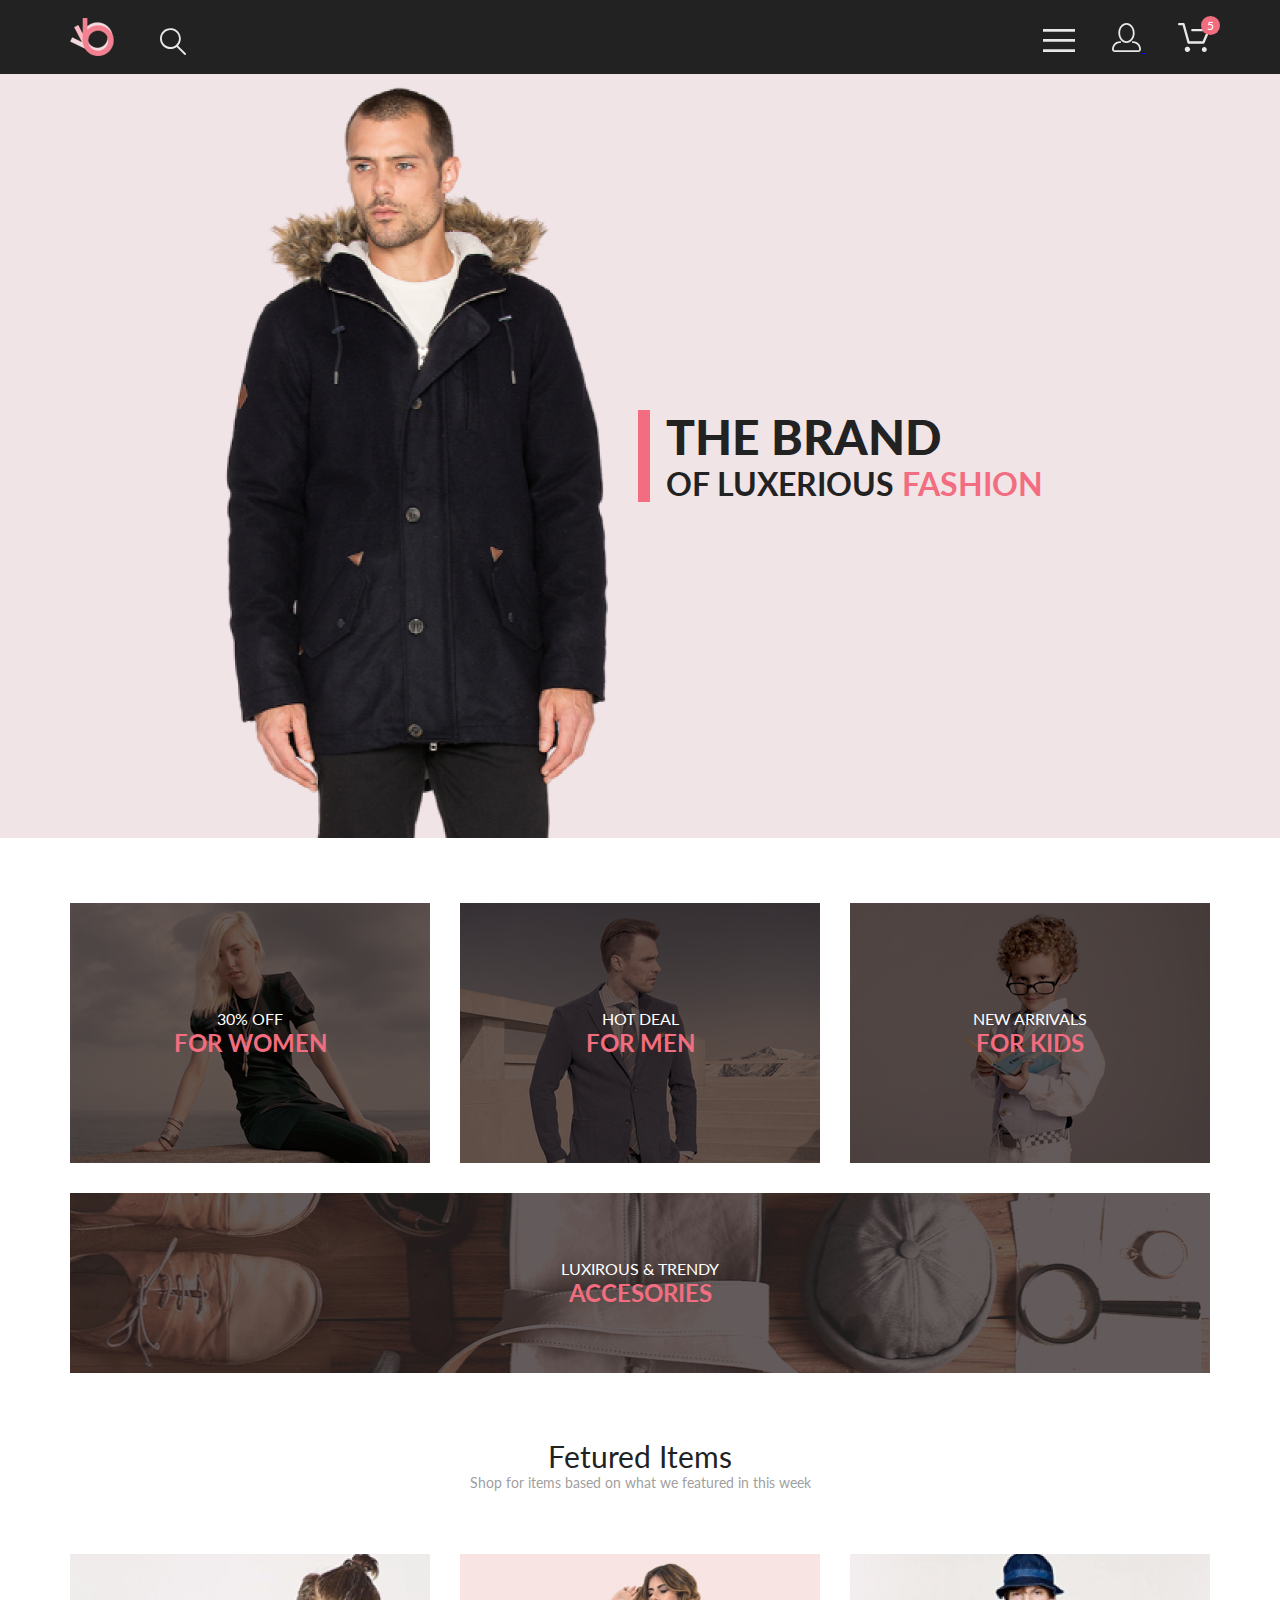
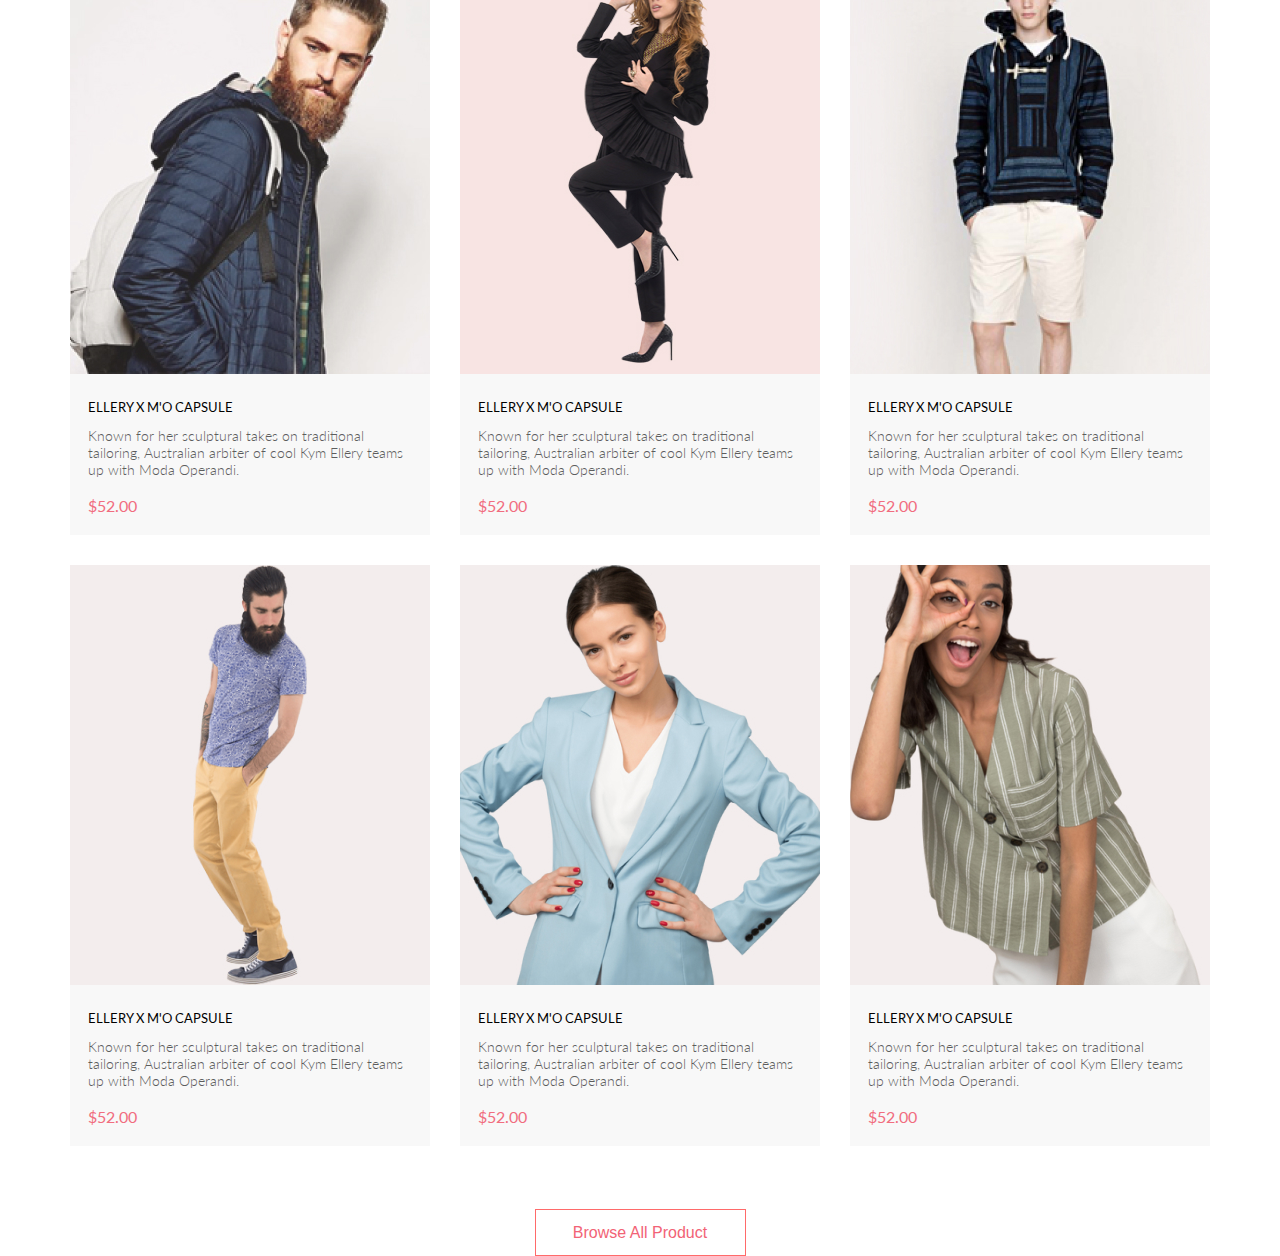
==== commit 7c6359b0: "products button added" ====
--- a/index.html
+++ b/index.html
@@ -214,6 +214,10 @@
                 <button class="products-btn" type="button">Browse All Product</button>
             </div>
         </section>
+
+        <section class="features">
+
+        </section>
     </main>
 </body>
 
--- a/css/style.min.css
+++ b/css/style.min.css
@@ -1,2 +1,2 @@
-@import url("https://fonts.googleapis.com/css2?family=Lato:wght@400;700;900&display=swap");*{margin:0;padding:0}body{font-family:'Lato', sans-serif;min-width:320px}.page-header{height:74px;background:#222222;padding:18px 16px;-webkit-box-sizing:border-box;box-sizing:border-box}@media (min-width: 768px){.page-header{padding-left:32px;padding-right:32px}}.page-header .container{display:-webkit-box;display:-ms-flexbox;display:flex;-webkit-box-pack:justify;-ms-flex-pack:justify;justify-content:space-between;-webkit-box-align:center;-ms-flex-align:center;align-items:center}.page-header .search-icon,.page-header .burger-icon,.page-header .user-icon,.page-header .cart-icon{-webkit-transition:0.25s ease fill;transition:0.25s ease fill;fill:#E8E8E8}.page-header .search-icon:hover,.page-header .burger-icon:hover,.page-header .user-icon:hover,.page-header .cart-icon:hover{fill:#F16D7F}.page-header .search-icon:active,.page-header .burger-icon:active,.page-header .user-icon:active,.page-header .cart-icon:active{fill:#fff}.page-header .search-icon{margin-left:41px}.page-header .user-icon,.page-header .cart-icon{margin-left:33px}.page-header .user-icon,.page-header .cart-icon-wrapper{display:none}@media (min-width: 768px){.page-header .user-icon,.page-header .cart-icon-wrapper{display:inline}}.page-header .cart-icon-wrapper{position:relative}.page-header .cart-icon-wrapper span{display:inline-block;color:#fff;background-color:#F16D7F;border-radius:50%;height:19px;width:19px;text-align:center;position:absolute;top:-20px;right:-10px;font-size:12px;line-height:20px}.brand-banner{height:363px;background-color:#F1E4E6;color:#222222;text-transform:uppercase;display:-webkit-box;display:-ms-flexbox;display:flex;-webkit-box-pack:center;-ms-flex-pack:center;justify-content:center;-webkit-box-align:center;-ms-flex-align:center;align-items:center}@media (min-width: 768px){.brand-banner{height:368px;padding:0 32px;background-image:url(../img/banner.png);background-repeat:no-repeat;background-size:contain;-webkit-box-pack:end;-ms-flex-pack:end;justify-content:flex-end}}@media (min-width: 1200px){.brand-banner{height:764px}.brand-banner .container{padding-left:33%}}@media (min-width: 1601px){.brand-banner{background-position-x:33%}}.brand-banner-wrapper{display:-webkit-box;display:-ms-flexbox;display:flex;-webkit-box-align:center;-ms-flex-align:center;align-items:center}.brand-banner-wrapper::before{content:"";display:block;width:12px;height:61px;background-color:#F16D7F;margin-right:16px}@media (min-width: 768px){.brand-banner-wrapper::before{height:92px}}.brand-banner-title{display:-webkit-box;display:-ms-flexbox;display:flex;-webkit-box-orient:vertical;-webkit-box-direction:normal;-ms-flex-direction:column;flex-direction:column;font-weight:900;font-size:38px;line-height:42px}@media (min-width: 768px){.brand-banner-title{font-size:44px;line-height:52px}}@media (min-width: 1200px){.brand-banner-title{font-size:48px;line-height:56px}}.brand-banner-subtitle{font-weight:700;font-size:20px;line-height:24px}@media (min-width: 768px){.brand-banner-subtitle{font-size:24px;line-height:28px}}@media (min-width: 1200px){.brand-banner-subtitle{font-size:32px;line-height:38px}}.brand-banner-subtitle span{color:#F16D7F}.categories{margin:64px 0 0}@media (min-width: 768px){.categories{margin-top:20px}}@media (min-width: 1200px){.categories{margin-top:65px}}.categories .container{padding:0 16px 0}.categories-list{list-style:none}@media (min-width: 768px){.categories-list{display:-webkit-box;display:-ms-flexbox;display:flex;-webkit-box-pack:justify;-ms-flex-pack:justify;justify-content:space-between;-ms-flex-wrap:wrap;flex-wrap:wrap}}.categories-list-item{background-size:cover;background-position:center;background-color:rgba(33,22,22,0.7);background-blend-mode:darken;margin:0 0 32px 0;height:248px;width:100%}@media (min-width: 768px){.categories-list-item{margin:0;height:167px;max-width:232px}}@media (min-width: 1200px){.categories-list-item{height:260px;max-width:360px}}.categories-list-item a{text-decoration:none;text-transform:uppercase;display:-webkit-box;display:-ms-flexbox;display:flex;-webkit-box-pack:center;-ms-flex-pack:center;justify-content:center;-webkit-box-align:center;-ms-flex-align:center;align-items:center;height:100%}.categories-list-item-title{display:-webkit-box;display:-ms-flexbox;display:flex;-webkit-box-orient:vertical;-webkit-box-direction:normal;-ms-flex-direction:column;flex-direction:column;-webkit-box-align:center;-ms-flex-align:center;align-items:center;color:#fff;font-weight:400;font-size:16px;line-height:19px}.categories-list-item-subtitle{color:#F16D7F;font-weight:700;font-size:24px;line-height:29px}.categories-list-item:nth-child(1){background-image:url(../img/women.png)}.categories-list-item:nth-child(2){background-image:url(../img/men.png)}.categories-list-item:nth-child(3){background-image:url(../img/kids.png)}.categories-list-item:last-child{background-image:url(../img/accesories.png);height:111px}@media (min-width: 768px){.categories-list-item:last-child{margin:20px 0 0;height:116px;max-width:100%}}@media (min-width: 1200px){.categories-list-item:last-child{margin:30px 0 0;height:180px}}.featured{margin:64px 0 0}@media (min-width: 768px){.featured{margin-top:155px}.featured .container{padding:0 8px}}@media (min-width: 1200px){.featured{margin-top:65px}.featured .container{max-width:1200px}}.featured-heading{text-align:center;color:#222222;font-weight:400;font-size:30px;line-height:36px}.featured-text{text-align:center;color:#9F9F9F;font-weight:400;font-size:14px;line-height:17px;margin-bottom:64px}@media (min-width: 768px){.featured-text{margin-bottom:73px}}@media (min-width: 1200px){.featured-text{margin-bottom:48px}}.featured-list{list-style:none;display:-webkit-box;display:-ms-flexbox;display:flex;-webkit-box-orient:vertical;-webkit-box-direction:normal;-ms-flex-direction:column;flex-direction:column;-webkit-box-pack:center;-ms-flex-pack:center;justify-content:center;-webkit-box-align:center;-ms-flex-align:center;align-items:center}@media (min-width: 768px){.featured-list{-webkit-box-orient:horizontal;-webkit-box-direction:normal;-ms-flex-direction:row;flex-direction:row;-ms-flex-wrap:wrap;flex-wrap:wrap;-webkit-box-pack:center;-ms-flex-pack:center;justify-content:center}}.featured-list-item{margin:8px}@media (min-width: 1200px){.featured-list-item{margin:15px}}.products-item{width:359px;position:relative;background:#F8F8F8}@media (min-width: 768px){.products-item{width:360px}}.products-item:hover .products-item-btn{display:-webkit-box;display:-ms-flexbox;display:flex}.products-item:hover .products-item-btn:hover{background-color:#ccc;color:#000;border:1px solid #000}.products-item:hover .products-item-btn:hover svg{fill:#000}.products-item:hover .products-item-btn:active{background-color:transparent;color:#fff;border:1px solid #fff}.products-item:hover .products-item-btn:active svg{fill:#fff}.products-item:hover .products-item-photo{-webkit-filter:brightness(50%);filter:brightness(50%)}.products-item-photo{display:block;width:100%;margin:0 auto}.products-item-title{display:block;margin:0 0 12px 0;text-transform:uppercase;font-size:13px;line-height:16px;color:#000}.products-item-txt{margin:0 0 18px 0;font-weight:300;font-size:14px;line-height:17px;color:#5D5D5D}.products-item-txt-wrp{padding:25px 18px 20px 18px;-webkit-box-sizing:border-box;box-sizing:border-box;text-align:left}.products-item-price{font-size:16px;line-height:19px;color:#F16D7F}.products-item-btn{display:none;-webkit-box-pack:center;-ms-flex-pack:center;justify-content:center;-webkit-box-align:center;-ms-flex-align:center;align-items:center;width:38.3%;min-height:43px;border:1px solid #fff;background:transparent;text-align:center;font-size:14px;line-height:17px;color:#fff;position:absolute;top:188px;left:32.7%}.products-item-btn svg{fill:#fff;margin:0 11px 0 0}@media (min-width: 1200px){.container{max-width:1140px;margin:0 auto;padding:0}}
+@import url("https://fonts.googleapis.com/css2?family=Lato:wght@400;700;900&display=swap");*{margin:0;padding:0}body{font-family:'Lato', 'verdana', sans-serif;min-width:320px}.page-header{height:74px;background:#222222;padding:18px 16px;-webkit-box-sizing:border-box;box-sizing:border-box}@media (min-width: 768px){.page-header{padding-left:32px;padding-right:32px}}.page-header .container{display:-webkit-box;display:-ms-flexbox;display:flex;-webkit-box-pack:justify;-ms-flex-pack:justify;justify-content:space-between;-webkit-box-align:center;-ms-flex-align:center;align-items:center}.page-header .search-icon,.page-header .burger-icon,.page-header .user-icon,.page-header .cart-icon{-webkit-transition:0.25s ease fill;transition:0.25s ease fill;fill:#E8E8E8}.page-header .search-icon:hover,.page-header .burger-icon:hover,.page-header .user-icon:hover,.page-header .cart-icon:hover{fill:#F16D7F}.page-header .search-icon:active,.page-header .burger-icon:active,.page-header .user-icon:active,.page-header .cart-icon:active{fill:#fff}.page-header .search-icon{margin-left:41px}.page-header .user-icon,.page-header .cart-icon{margin-left:33px}.page-header .user-icon,.page-header .cart-icon-wrapper{display:none}@media (min-width: 768px){.page-header .user-icon,.page-header .cart-icon-wrapper{display:inline}}.page-header .cart-icon-wrapper{position:relative}.page-header .cart-icon-wrapper span{display:inline-block;color:#fff;background-color:#F16D7F;border-radius:50%;height:19px;width:19px;text-align:center;position:absolute;top:-20px;right:-10px;font-size:12px;line-height:20px}.brand-banner{height:363px;background-color:#F1E4E6;color:#222222;text-transform:uppercase;display:-webkit-box;display:-ms-flexbox;display:flex;-webkit-box-pack:center;-ms-flex-pack:center;justify-content:center;-webkit-box-align:center;-ms-flex-align:center;align-items:center}@media (min-width: 768px){.brand-banner{height:368px;padding:0 32px;background-image:url(../img/banner.png);background-repeat:no-repeat;background-size:contain;-webkit-box-pack:end;-ms-flex-pack:end;justify-content:flex-end}}@media (min-width: 1200px){.brand-banner{height:764px}.brand-banner .container{padding-left:33%}}@media (min-width: 1601px){.brand-banner{background-position-x:33%}}.brand-banner-wrapper{display:-webkit-box;display:-ms-flexbox;display:flex;-webkit-box-align:center;-ms-flex-align:center;align-items:center}.brand-banner-wrapper::before{content:"";display:block;width:12px;height:61px;background-color:#F16D7F;margin-right:16px}@media (min-width: 768px){.brand-banner-wrapper::before{height:92px}}.brand-banner-title{display:-webkit-box;display:-ms-flexbox;display:flex;-webkit-box-orient:vertical;-webkit-box-direction:normal;-ms-flex-direction:column;flex-direction:column;font-weight:900;font-size:38px;line-height:42px}@media (min-width: 768px){.brand-banner-title{font-size:44px;line-height:52px}}@media (min-width: 1200px){.brand-banner-title{font-size:48px;line-height:56px}}.brand-banner-subtitle{font-weight:700;font-size:20px;line-height:24px}@media (min-width: 768px){.brand-banner-subtitle{font-size:24px;line-height:28px}}@media (min-width: 1200px){.brand-banner-subtitle{font-size:32px;line-height:38px}}.brand-banner-subtitle span{color:#F16D7F}.categories{margin:64px 0 0}@media (min-width: 768px){.categories{margin-top:20px}}@media (min-width: 1200px){.categories{margin-top:65px}}.categories .container{padding:0 16px 0}.categories-list{list-style:none}@media (min-width: 768px){.categories-list{display:-webkit-box;display:-ms-flexbox;display:flex;-webkit-box-pack:justify;-ms-flex-pack:justify;justify-content:space-between;-ms-flex-wrap:wrap;flex-wrap:wrap}}.categories-list-item{background-size:cover;background-position:center;background-color:rgba(33,22,22,0.7);background-blend-mode:darken;margin:0 0 32px 0;height:248px;width:100%}@media (min-width: 768px){.categories-list-item{margin:0;height:167px;max-width:232px}}@media (min-width: 1200px){.categories-list-item{height:260px;max-width:360px}}.categories-list-item a{text-decoration:none;text-transform:uppercase;display:-webkit-box;display:-ms-flexbox;display:flex;-webkit-box-pack:center;-ms-flex-pack:center;justify-content:center;-webkit-box-align:center;-ms-flex-align:center;align-items:center;height:100%}.categories-list-item-title{display:-webkit-box;display:-ms-flexbox;display:flex;-webkit-box-orient:vertical;-webkit-box-direction:normal;-ms-flex-direction:column;flex-direction:column;-webkit-box-align:center;-ms-flex-align:center;align-items:center;color:#fff;font-weight:400;font-size:16px;line-height:19px}.categories-list-item-subtitle{color:#F16D7F;font-weight:700;font-size:24px;line-height:29px}.categories-list-item:nth-child(1){background-image:url(../img/women.png)}.categories-list-item:nth-child(2){background-image:url(../img/men.png)}.categories-list-item:nth-child(3){background-image:url(../img/kids.png)}.categories-list-item:last-child{background-image:url(../img/accesories.png);height:111px}@media (min-width: 768px){.categories-list-item:last-child{margin:20px 0 0;height:116px;max-width:100%}}@media (min-width: 1200px){.categories-list-item:last-child{margin:30px 0 0;height:180px}}.featured{margin:64px 0 0}@media (min-width: 768px){.featured{margin-top:155px}.featured .container{padding:0 8px}}@media (min-width: 1200px){.featured{margin-top:65px}.featured .container{max-width:1200px}}.featured-heading{text-align:center;color:#222222;font-weight:400;font-size:30px;line-height:36px}.featured-text{text-align:center;color:#9F9F9F;font-weight:400;font-size:14px;line-height:17px;margin-bottom:64px}@media (min-width: 768px){.featured-text{margin-bottom:73px}}@media (min-width: 1200px){.featured-text{margin-bottom:48px}}.featured-list{list-style:none;display:-webkit-box;display:-ms-flexbox;display:flex;-webkit-box-orient:vertical;-webkit-box-direction:normal;-ms-flex-direction:column;flex-direction:column;-webkit-box-pack:center;-ms-flex-pack:center;justify-content:center;-webkit-box-align:center;-ms-flex-align:center;align-items:center;margin-bottom:41px}@media (min-width: 768px){.featured-list{-webkit-box-orient:horizontal;-webkit-box-direction:normal;-ms-flex-direction:row;flex-direction:row;-ms-flex-wrap:wrap;flex-wrap:wrap;margin-bottom:33px}}@media (min-width: 1200px){.featured-list{margin-bottom:48px}}.featured-list-item{margin:8px}@media (min-width: 1200px){.featured-list-item{margin:15px}}.products-item{width:359px;position:relative;background:#F8F8F8}@media (min-width: 768px){.products-item{width:360px}}.products-item:hover .products-item-btn{display:-webkit-box;display:-ms-flexbox;display:flex}.products-item:hover .products-item-btn:hover{background-color:#ccc;color:#000;border:1px solid #000}.products-item:hover .products-item-btn:hover svg{fill:#000}.products-item:hover .products-item-btn:active{background-color:transparent;color:#fff;border:1px solid #fff}.products-item:hover .products-item-btn:active svg{fill:#fff}.products-item:hover .products-item-photo{-webkit-filter:brightness(50%);filter:brightness(50%)}.products-item-photo{display:block;width:100%;margin:0 auto}.products-item-title{display:block;margin:0 0 12px 0;text-transform:uppercase;font-size:13px;line-height:16px;color:#000}.products-item-txt{margin:0 0 18px 0;font-weight:300;font-size:14px;line-height:17px;color:#5D5D5D}.products-item-txt-wrp{padding:25px 18px 20px 18px;-webkit-box-sizing:border-box;box-sizing:border-box;text-align:left}.products-item-price{font-size:16px;line-height:19px;color:#F16D7F}.products-item-btn{display:none;-webkit-box-pack:center;-ms-flex-pack:center;justify-content:center;-webkit-box-align:center;-ms-flex-align:center;align-items:center;width:38.3%;min-height:43px;border:1px solid #fff;background:transparent;text-align:center;font-size:14px;line-height:17px;color:#fff;position:absolute;top:188px;left:32.7%}.products-item-btn svg{fill:#fff;margin:0 11px 0 0}.products-btn{display:-webkit-box;display:-ms-flexbox;display:flex;-webkit-box-pack:center;-ms-flex-pack:center;justify-content:center;-webkit-box-align:center;-ms-flex-align:center;align-items:center;color:#F26376;border:1px solid #FF6A6A;background-color:transparent;font-weight:400;font-size:16px;line-height:19px;width:100%;max-width:211px;min-height:47px;padding:5px;margin:0 auto;-webkit-box-sizing:border-box;box-sizing:border-box}.products-btn:hover{color:#fff;background-color:#F16D7F}.products-btn:active{color:#F26376;background-color:#fff}@media (min-width: 1200px){.container{max-width:1140px;margin:0 auto;padding:0}}
 /*# sourceMappingURL=style.min.css.map */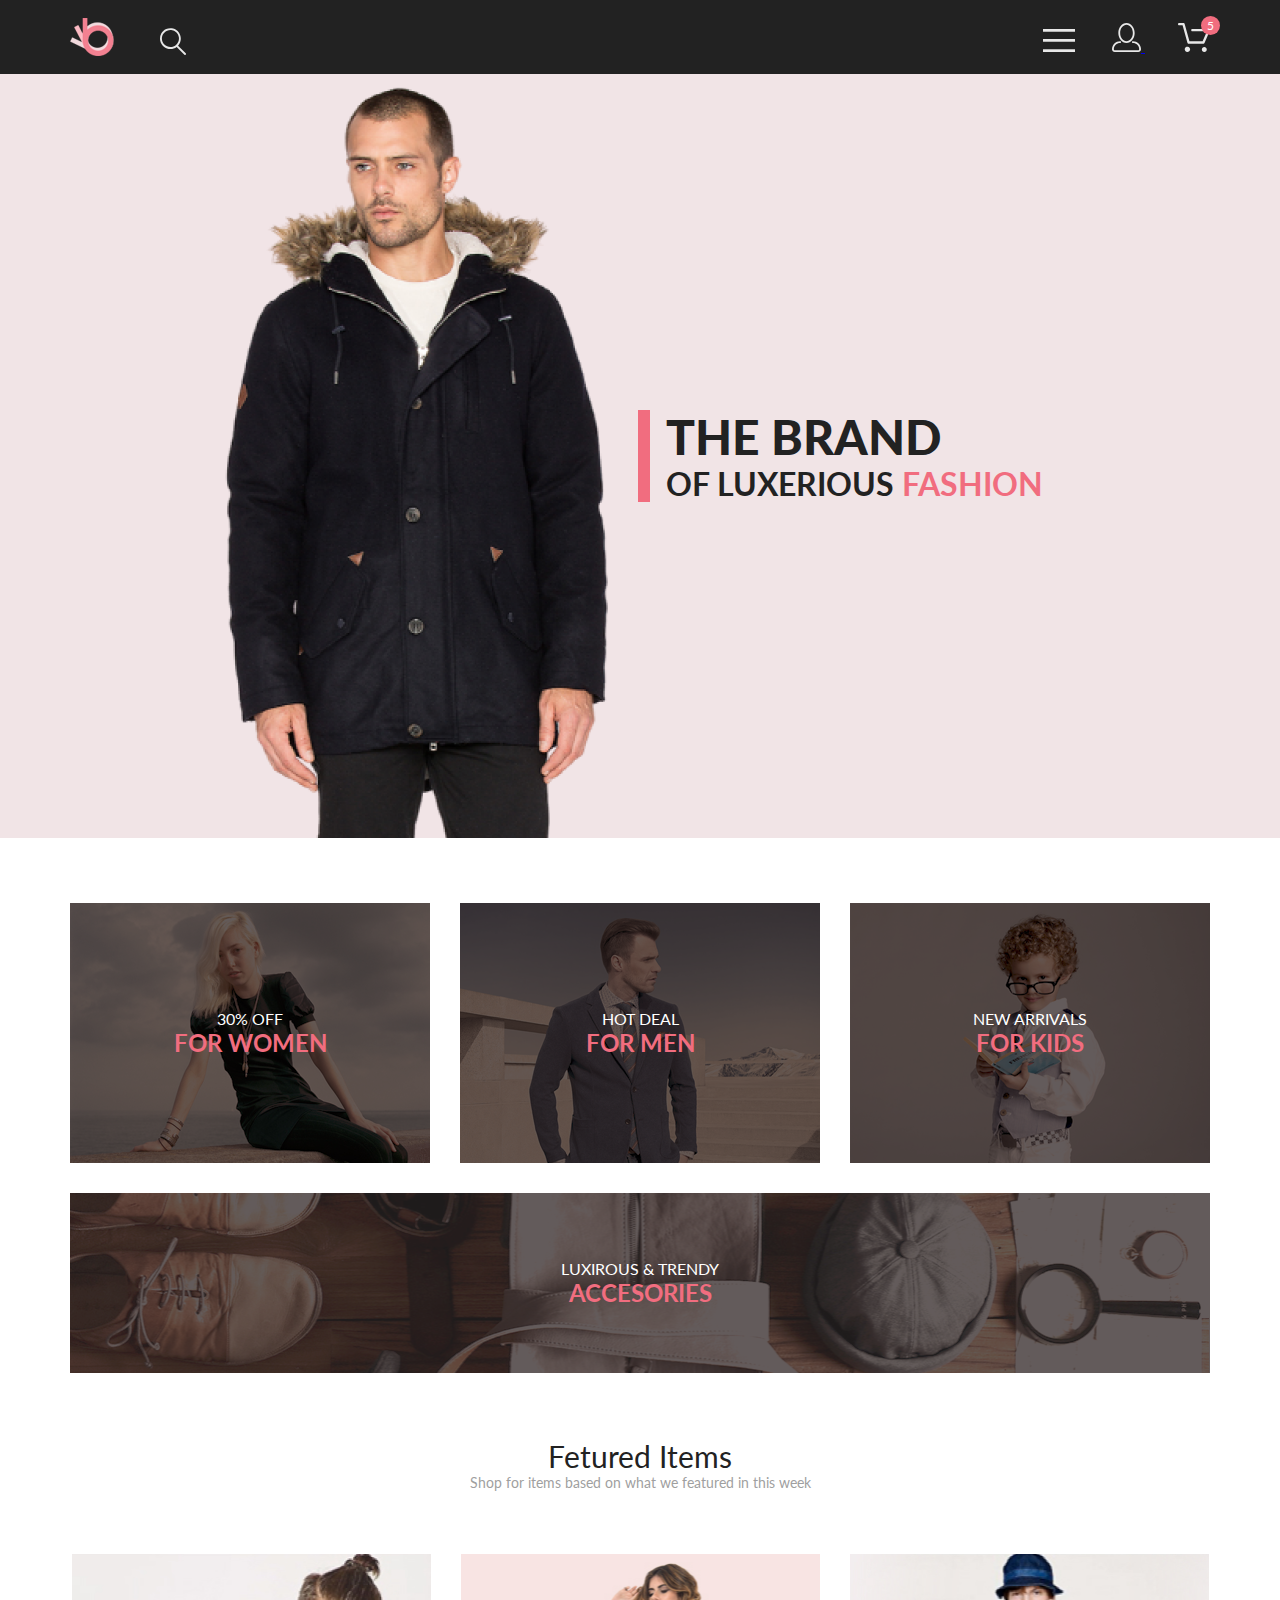
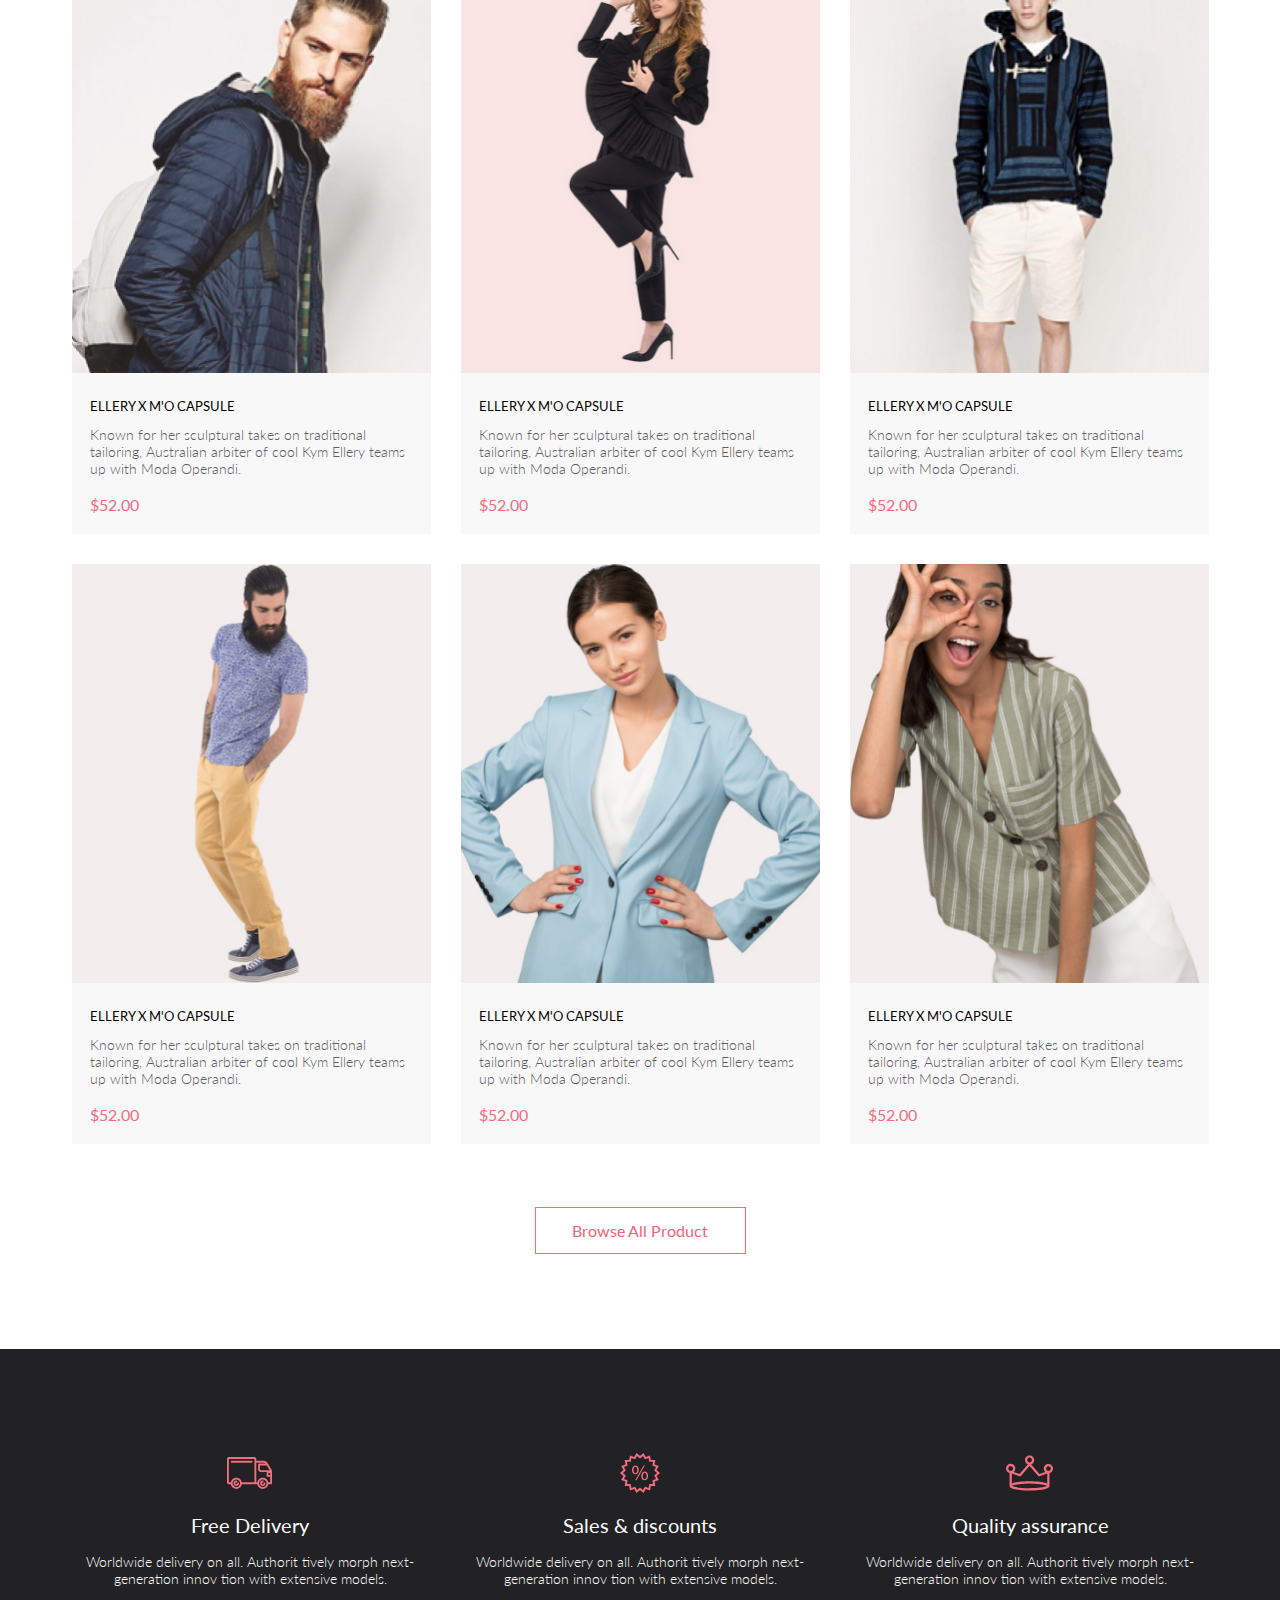
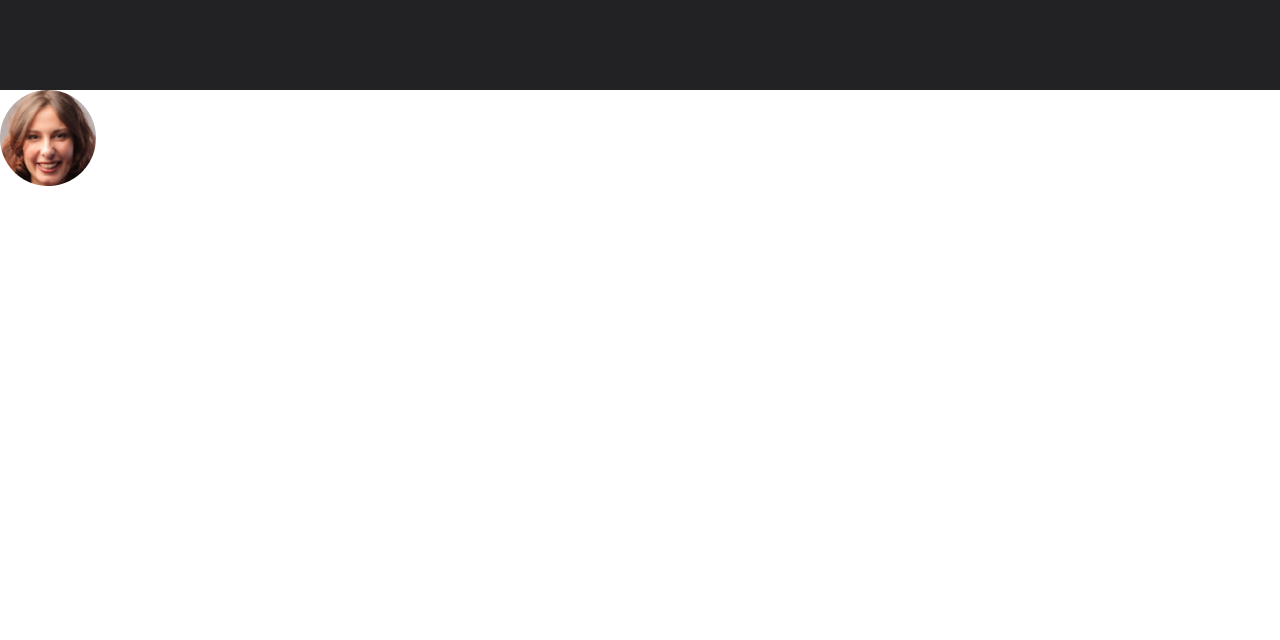
==== commit e4771c0f: "main page - 5 blocks finished" ====
--- a/index.html
+++ b/index.html
@@ -6,6 +6,7 @@
     <meta http-equiv="X-UA-Compatible" content="IE=edge">
     <meta name="viewport" content="width=device-width, initial-scale=1.0">
     <title>Main</title>
+    <link rel="stylesheet" href="css/normalize.css">
     <link rel="stylesheet" href="css/all.min.css">
     <link rel="stylesheet" href="css/style.min.css">
 </head>
@@ -91,8 +92,8 @@
 
         <section class="featured">
             <div class="container">
-                <h2 class="featured-heading">Fetured Items</h2>
-                <p class="featured-text">Shop for items based on&nbsp;what we&nbsp;featured in&nbsp;this week</p>
+                <h2 class="featured-title">Fetured Items</h2>
+                <p class="featured-txt">Shop for items based on&nbsp;what we&nbsp;featured in&nbsp;this week</p>
 
                 <ul class="featured-list">
                     <li class="featured-list-item">
@@ -100,9 +101,10 @@
                             <img class="products-item-photo" src="img/men-item-1.jpg" alt="product description"
                                 height="">
                             <div class="products-item-txt-wrp">
-                                <span class="products-item-title">ellery x m'o capsule </span>
-                                <p class="products-item-txt">Known for her sculptural takes on traditional tailoring,
-                                    Australian arbiter of cool Kym Ellery teams up with Moda Operandi.</p>
+                                <h3 class="products-item-title">ellery x m'o capsule </h3>
+                                <p class="products-item-txt">Known for her sculptural takes on&nbsp;traditional
+                                    tailoring, Australian arbiter of&nbsp;cool Kym Ellery teams up&nbsp;with Moda
+                                    Operandi.</p>
                                 <span class="products-item-price">$52.00</span>
                             </div>
                             <button class="products-item-btn">
@@ -119,9 +121,10 @@
                             <img class="products-item-photo" src="img/women-item-1.jpg" alt="product description"
                                 height="">
                             <div class="products-item-txt-wrp">
-                                <span class="products-item-title">ellery x m'o capsule </span>
-                                <p class="products-item-txt">Known for her sculptural takes on traditional tailoring,
-                                    Australian arbiter of cool Kym Ellery teams up with Moda Operandi.</p>
+                                <h3 class="products-item-title">ellery x m'o capsule </h3>
+                                <p class="products-item-txt">Known for her sculptural takes on&nbsp;traditional
+                                    tailoring, Australian arbiter of&nbsp;cool Kym Ellery teams up&nbsp;with Moda
+                                    Operandi.</p>
                                 <span class="products-item-price">$52.00</span>
                             </div>
                             <button class="products-item-btn">
@@ -138,9 +141,10 @@
                             <img class="products-item-photo" src="img/men-item-2.jpg" alt="product description"
                                 height="">
                             <div class="products-item-txt-wrp">
-                                <span class="products-item-title">ellery x m'o capsule </span>
-                                <p class="products-item-txt">Known for her sculptural takes on traditional tailoring,
-                                    Australian arbiter of cool Kym Ellery teams up with Moda Operandi.</p>
+                                <h3 class="products-item-title">ellery x m'o capsule </h3>
+                                <p class="products-item-txt">Known for her sculptural takes on&nbsp;traditional
+                                    tailoring, Australian arbiter of&nbsp;cool Kym Ellery teams up&nbsp;with Moda
+                                    Operandi.</p>
                                 <span class="products-item-price">$52.00</span>
                             </div>
                             <button class="products-item-btn">
@@ -157,9 +161,10 @@
                             <img class="products-item-photo" src="img/men-item-3.jpg" alt="product description"
                                 height="">
                             <div class="products-item-txt-wrp">
-                                <span class="products-item-title">ellery x m'o capsule </span>
-                                <p class="products-item-txt">Known for her sculptural takes on traditional tailoring,
-                                    Australian arbiter of cool Kym Ellery teams up with Moda Operandi.</p>
+                                <h3 class="products-item-title">ellery x m'o capsule </h3>
+                                <p class="products-item-txt">Known for her sculptural takes on&nbsp;traditional
+                                    tailoring, Australian arbiter of&nbsp;cool Kym Ellery teams up&nbsp;with Moda
+                                    Operandi.</p>
                                 <span class="products-item-price">$52.00</span>
                             </div>
                             <button class="products-item-btn">
@@ -176,9 +181,10 @@
                             <img class="products-item-photo" src="img/women-item-2.jpg" alt="product description"
                                 height="">
                             <div class="products-item-txt-wrp">
-                                <span class="products-item-title">ellery x m'o capsule </span>
-                                <p class="products-item-txt">Known for her sculptural takes on traditional tailoring,
-                                    Australian arbiter of cool Kym Ellery teams up with Moda Operandi.</p>
+                                <h3 class="products-item-title">ellery x m'o capsule </h3>
+                                <p class="products-item-txt">Known for her sculptural takes on&nbsp;traditional
+                                    tailoring, Australian arbiter of&nbsp;cool Kym Ellery teams up&nbsp;with Moda
+                                    Operandi.</p>
                                 <span class="products-item-price">$52.00</span>
                             </div>
                             <button class="products-item-btn">
@@ -195,9 +201,10 @@
                             <img class="products-item-photo" src="img/women-item-3.jpg" alt="product description"
                                 height="">
                             <div class="products-item-txt-wrp">
-                                <span class="products-item-title">ellery x m'o capsule </span>
-                                <p class="products-item-txt">Known for her sculptural takes on traditional tailoring,
-                                    Australian arbiter of cool Kym Ellery teams up with Moda Operandi.</p>
+                                <h3 class="products-item-title">ellery x m'o capsule </h3>
+                                <p class="products-item-txt">Known for her sculptural takes on&nbsp;traditional
+                                    tailoring, Australian arbiter of&nbsp;cool Kym Ellery teams up&nbsp;with Moda
+                                    Operandi.</p>
                                 <span class="products-item-price">$52.00</span>
                             </div>
                             <button class="products-item-btn">
@@ -216,7 +223,47 @@
         </section>
 
         <section class="features">
-
+            <div class="container">
+                <ul class="features-list">
+                    <li class="features-list-item">
+                        <svg class="features-list-item-icon" width="46" height="32" viewBox="0 0 46 32"
+                            xmlns="http://www.w3.org/2000/svg">
+                            <path
+                                d="M30.2873 27.2429H14.8103C14.6031 28.5509 13.936 29.742 12.929 30.6021C11.922 31.4621 10.6411 31.9346 9.31682 31.9346C7.99252 31.9346 6.71166 31.4621 5.70464 30.6021C4.69762 29.742 4.03052 28.5509 3.82332 27.2429H1.88631C1.39149 27.2397 0.918139 27.0404 0.570025 26.6887C0.221911 26.337 0.0274507 25.8618 0.0293142 25.3669V1.87695C0.0271852 1.38195 0.221516 0.906335 0.569658 0.554443C0.917801 0.202551 1.39131 0.00317363 1.88631 0H27.4373C27.9322 0.00317353 28.4056 0.202522 28.7536 0.554443C29.1016 0.906364 29.2957 1.38204 29.2933 1.87695V3.78198H36.4143C36.4947 3.78164 36.5747 3.79208 36.6523 3.81299C38.9523 4.01299 40.1093 5.2129 41.3293 7.2749L44.8883 13.3689C44.9732 13.5136 45.018 13.6782 45.0183 13.8459V26.304C45.0194 26.5515 44.9221 26.7892 44.7479 26.9651C44.5737 27.141 44.3369 27.2406 44.0893 27.2419H41.2753C41.0681 28.5499 40.401 29.741 39.394 30.6011C38.387 31.4611 37.1061 31.9336 35.7818 31.9336C34.4575 31.9336 33.1767 31.4611 32.1696 30.6011C31.1626 29.741 30.4955 28.5499 30.2883 27.2419L30.2873 27.2429ZM32.0653 26.304C32.0732 27.0369 32.2977 27.7511 32.7107 28.3567C33.1236 28.9623 33.7065 29.4322 34.3859 29.7073C35.0653 29.9824 35.811 30.0503 36.5289 29.9026C37.2469 29.7548 37.9051 29.398 38.4207 28.877C38.9363 28.3559 39.2862 27.6941 39.4265 26.9746C39.5667 26.2551 39.491 25.5103 39.2088 24.8337C38.9267 24.1572 38.4507 23.5794 37.8408 23.1729C37.2309 22.7663 36.5143 22.5491 35.7813 22.5488C34.791 22.5552 33.8436 22.9543 33.1469 23.6582C32.4503 24.3621 32.0613 25.3136 32.0653 26.304ZM5.60134 26.304C5.60923 27.0369 5.83376 27.7511 6.24669 28.3567C6.65962 28.9623 7.2425 29.4322 7.92192 29.7073C8.60135 29.9824 9.34697 30.0503 10.0649 29.9026C10.7829 29.7548 11.4411 29.398 11.9567 28.877C12.4723 28.3559 12.8222 27.6941 12.9625 26.9746C13.1027 26.2551 13.027 25.5103 12.7448 24.8337C12.4627 24.1572 11.9867 23.5794 11.3768 23.1729C10.7669 22.7663 10.0503 22.5491 9.31731 22.5488C8.32679 22.5549 7.37915 22.9537 6.6823 23.6577C5.98545 24.3617 5.59634 25.3134 5.60033 26.304H5.60134ZM41.2733 25.366H43.1593V19.7478H40.4233C40.3007 19.7473 40.1794 19.7227 40.0664 19.6753C39.9533 19.6279 39.8507 19.5585 39.7644 19.4714C39.6781 19.3843 39.6099 19.281 39.5635 19.1675C39.5172 19.054 39.4937 18.9324 39.4943 18.8098V16.9629C39.494 16.2423 39.7696 15.5488 40.2643 15.0249H33.8853C33.8081 15.0248 33.7312 15.015 33.6563 14.9958C32.9516 14.933 32.2961 14.6081 31.8194 14.0852C31.3428 13.5623 31.0798 12.8794 31.0823 12.1719V7.47192C31.0817 7.34927 31.1052 7.22758 31.1515 7.11401C31.1978 7.00044 31.2661 6.89725 31.3523 6.81006C31.4386 6.72286 31.5412 6.6535 31.6543 6.60596C31.7674 6.55841 31.8887 6.53361 32.0113 6.53296H38.4943C38.15 6.21428 37.7426 5.97123 37.2986 5.81982C36.8545 5.66842 36.3836 5.61187 35.9163 5.65381H29.2933V25.3618H30.2873C30.4945 24.0538 31.1616 22.8627 32.1687 22.0027C33.1757 21.1426 34.4565 20.6702 35.7808 20.6702C37.1051 20.6702 38.386 21.1426 39.393 22.0027C40.4 22.8627 41.0671 24.0538 41.2743 25.3618L41.2733 25.366ZM14.8093 25.366H27.4363V1.87598H1.88631V25.366H3.82332C4.03052 24.058 4.69762 22.8666 5.70464 22.0066C6.71166 21.1465 7.99252 20.6741 9.31682 20.6741C10.6411 20.6741 11.922 21.1465 12.929 22.0066C13.936 22.8666 14.6031 24.058 14.8103 25.366H14.8093ZM41.3513 16.9658V17.875H43.1593V16.0278H42.2803C42.0335 16.0294 41.7973 16.1288 41.6234 16.304C41.4495 16.4792 41.352 16.716 41.3523 16.9629L41.3513 16.9658ZM32.9383 12.1738C32.9372 12.4263 33.0363 12.6691 33.2139 12.8486C33.3914 13.0282 33.6328 13.13 33.8853 13.1318C33.9492 13.1316 34.0129 13.1384 34.0753 13.1519H42.6003L39.8343 8.41602H32.9343L32.9383 12.1738ZM33.0313 26.3059C33.0284 25.5734 33.3162 24.8695 33.8316 24.3489C34.3469 23.8283 35.0478 23.5333 35.7803 23.5288C36.0291 23.5288 36.2677 23.6278 36.4436 23.8037C36.6195 23.9796 36.7183 24.218 36.7183 24.4668C36.7183 24.7156 36.6195 24.9542 36.4436 25.1301C36.2677 25.306 36.0291 25.4048 35.7803 25.4048C35.602 25.4032 35.4272 25.4548 35.2782 25.5527C35.1291 25.6507 35.0125 25.7905 34.9432 25.9548C34.8738 26.1191 34.8548 26.3005 34.8887 26.4756C34.9225 26.6507 35.0076 26.8118 35.1331 26.9385C35.2586 27.0651 35.419 27.1516 35.5938 27.187C35.7686 27.2224 35.9499 27.2051 36.1149 27.1372C36.2798 27.0693 36.4208 26.9538 36.5201 26.8057C36.6193 26.6575 36.6723 26.4833 36.6723 26.3049C36.6723 26.0587 36.7701 25.8226 36.9443 25.6484C37.1184 25.4743 37.3546 25.3765 37.6008 25.3765C37.8471 25.3765 38.0832 25.4743 38.2574 25.6484C38.4315 25.8226 38.5293 26.0587 38.5293 26.3049C38.5293 27.0343 38.2396 27.7338 37.7239 28.2495C37.2081 28.7652 36.5087 29.0549 35.7793 29.0549C35.05 29.0549 34.3505 28.7652 33.8348 28.2495C33.319 27.7338 33.0293 27.0343 33.0293 26.3049L33.0313 26.3059ZM6.56731 26.3059C6.56438 25.5734 6.8522 24.8695 7.36757 24.3489C7.88294 23.8283 8.58378 23.5333 9.31633 23.5288C9.5651 23.5288 9.80369 23.6278 9.9796 23.8037C10.1555 23.9796 10.2543 24.218 10.2543 24.4668C10.2543 24.7156 10.1555 24.9542 9.9796 25.1301C9.80369 25.306 9.5651 25.4048 9.31633 25.4048C9.138 25.4032 8.96319 25.4548 8.81413 25.5527C8.66508 25.6507 8.54849 25.7905 8.47914 25.9548C8.4098 26.1191 8.39082 26.3005 8.42464 26.4756C8.45846 26.6507 8.54354 26.8118 8.66908 26.9385C8.79463 27.0651 8.95498 27.1516 9.12978 27.187C9.30458 27.2224 9.48595 27.2051 9.65087 27.1372C9.81579 27.0693 9.95683 26.9538 10.0561 26.8057C10.1553 26.6575 10.2083 26.4833 10.2083 26.3049C10.2083 26.0587 10.3061 25.8226 10.4803 25.6484C10.6544 25.4743 10.8906 25.3765 11.1368 25.3765C11.3831 25.3765 11.6193 25.4743 11.7934 25.6484C11.9675 25.8226 12.0653 26.0587 12.0653 26.3049C12.0653 27.0343 11.7756 27.7338 11.2599 28.2495C10.7441 28.7652 10.0447 29.0549 9.31532 29.0549C8.58598 29.0549 7.8865 28.7652 7.37078 28.2495C6.85505 27.7338 6.56532 27.0343 6.56532 26.3049L6.56731 26.3059ZM4.70934 5.65991C4.46056 5.65991 4.22198 5.56116 4.04607 5.38525C3.87016 5.20934 3.77132 4.9707 3.77132 4.72192C3.77132 4.47315 3.87016 4.2345 4.04607 4.05859C4.22198 3.88268 4.46056 3.78394 4.70934 3.78394H24.6093C24.8581 3.78394 25.0967 3.88268 25.2726 4.05859C25.4485 4.2345 25.5473 4.47315 25.5473 4.72192C25.5473 4.9707 25.4485 5.20934 25.2726 5.38525C25.0967 5.56116 24.8581 5.65991 24.6093 5.65991H4.70934Z" />
+                        </svg>
+                        <h3 class="features-list-item-title">Free Delivery</h3>
+                        <p class="features-list-item-txt">Worldwide delivery on&nbsp;all. Authorit tively morph
+                            next-generation innov tion with
+                            extensive models.</p>
+                    </li>
+                    <li class="features-list-item">
+                        <svg class="features-list-item-icon" width="40" height="40" viewBox="0 0 40 40"
+                            xmlns="http://www.w3.org/2000/svg">
+                            <path
+                                d="M19.994 37.0239L16.523 39.9238L14.235 36.0039L9.995 37.5159L9.17297 33.0359L4.67999 32.991L5.41199 28.491L1.20398 26.8909L3.414 22.925L0 19.96L3.41199 16.9929L1.20203 13.0278L5.41101 11.428L4.67798 6.93286L9.172 6.88892L9.99402 2.40894L14.234 3.91992L16.522 0L19.993 2.8999L23.464 0L25.753 3.9209L29.993 2.40894L30.814 6.88989L35.308 6.93481L34.576 11.4299L38.784 13.03L36.574 16.9958L39.986 19.9609L36.574 22.928L38.783 26.894L34.574 28.4939L35.307 32.988L30.812 33.033L29.991 37.5139L25.753 36.0029L23.464 39.9229L19.994 37.0239ZM21.2 35.541L22.961 37.012L24.122 35.022L24.914 33.666L26.382 34.189L28.533 34.957L28.95 32.6838L29.235 31.1289L30.796 31.113L33.078 31.092L32.706 28.8098L32.452 27.25L33.911 26.696L36.045 25.8828L34.925 23.873L34.159 22.498L35.342 21.4709L37.076 19.9609L35.343 18.4609L34.16 17.4319L34.926 16.0559L36.047 14.0449L33.913 13.2339L32.454 12.6809L32.709 11.1208L33.081 8.83984L30.799 8.81689L29.239 8.80103L28.954 7.24683L28.538 4.97388L26.386 5.74097L24.918 6.26392L24.125 4.90698L22.963 2.91699L21.201 4.38794L19.996 5.39282L18.791 4.38794L17.03 2.91699L15.869 4.90601L15.077 6.26294L13.608 5.73999L11.458 4.97192L11.04 7.24585L10.755 8.80005L9.19501 8.81592L6.914 8.83789L7.28601 11.1199L7.53998 12.678L6.08099 13.2329L3.94598 14.0439L5.06702 16.0549L5.83301 17.4299L4.65002 18.459L2.91602 19.967L4.64899 21.4739L5.83197 22.5029L5.06598 23.8779L3.94501 25.8879L6.078 26.698L7.53802 27.2529L7.28302 28.812L6.91199 31.0959L9.19299 31.1189L10.753 31.135L11.038 32.6899L11.455 34.9619L13.607 34.1948L15.076 33.6719L15.868 35.0288L17.03 37.019L18.791 35.5479L19.996 34.543L21.2 35.541ZM21.318 23.02C21.318 20.093 22.883 18.4648 24.777 18.4648C26.783 18.4648 28.077 20.0279 28.077 22.7949C28.077 25.8539 26.492 27.3718 24.662 27.3718C22.883 27.3718 21.338 25.922 21.318 23.02ZM22.839 22.9319C22.816 24.7829 23.521 26.1899 24.711 26.1899C25.988 26.1899 26.561 24.8049 26.561 22.8899C26.561 21.1249 26.054 19.6528 24.711 19.6528C23.5 19.6488 22.839 21.1029 22.839 22.9309V22.9319ZM15.194 27.332L23.609 12.613H24.842L16.427 27.332H15.194ZM11.979 16.99C11.979 14.09 13.542 12.458 15.437 12.458C17.437 12.458 18.763 14.022 18.763 16.79C18.763 19.848 17.177 21.365 15.327 21.365C13.544 21.365 12 19.915 11.979 16.991V16.99ZM13.521 16.9238C13.477 18.7748 14.162 20.1809 15.371 20.1829C16.648 20.1829 17.221 18.7988 17.221 16.8828C17.221 15.1168 16.714 13.645 15.371 13.645C14.162 13.642 13.521 15.092 13.521 16.925V16.9238Z" />
+                        </svg>
+                        <h3 class="features-list-item-title">Sales & discounts</h3>
+                        <p class="features-list-item-txt">Worldwide delivery on&nbsp;all. Authorit tively morph
+                            next-generation innov tion with extensive models.</p>
+                    </li>
+                    <li class="features-list-item">
+                        <svg class="features-list-item-icon" width="48" height="35" viewBox="0 0 48 35"
+                            xmlns="http://www.w3.org/2000/svg">
+                            <path
+                                d="M42.3938 8.53564C41.1774 8.52335 40.0058 8.99349 39.1351 9.84302C38.2644 10.6925 37.7655 11.8522 37.7479 13.0686C37.751 13.7086 37.892 14.3405 38.1612 14.9211C38.4304 15.5018 38.8215 16.0176 39.3079 16.4336L33.4479 18.4888L25.1089 8.80566C26.0042 8.50693 26.784 7.93646 27.3396 7.17358C27.8953 6.41071 28.1992 5.49331 28.2089 4.54956C28.1837 3.33432 27.6832 2.17743 26.8149 1.3269C25.9465 0.476377 24.7794 0 23.5639 0C22.3484 0 21.1813 0.476377 20.3129 1.3269C19.4446 2.17743 18.9441 3.33432 18.9189 4.54956C18.9285 5.48395 19.2261 6.39274 19.771 7.15186C20.316 7.91097 21.0817 8.48368 21.9639 8.79175L13.6119 18.4917L7.75396 16.4368C8.24003 16.0206 8.63074 15.5045 8.89959 14.9238C9.16843 14.3432 9.30908 13.7116 9.31194 13.0718C9.33497 12.195 9.10937 11.3296 8.6613 10.5757C8.21324 9.82172 7.56095 9.2099 6.77983 8.81104C5.99872 8.41217 5.12072 8.2424 4.24724 8.32153C3.37376 8.40067 2.54051 8.72555 1.8438 9.2583C1.14709 9.79105 0.61538 10.5101 0.310108 11.3323C0.00483695 12.1545 -0.0615238 13.0462 0.118702 13.9045C0.298928 14.7629 0.718349 15.5526 1.32854 16.1826C1.93873 16.8126 2.7148 17.2571 3.56694 17.4646V29.7556C3.5743 29.8376 3.59101 29.9184 3.61687 29.9966C3.58394 30.1233 3.56721 30.2538 3.56694 30.3848C3.56694 34.7968 21.4859 34.9268 23.5289 34.9268C25.5719 34.9268 43.4909 34.7978 43.4909 30.3848C43.4902 30.2539 43.4733 30.1234 43.4408 29.9966C43.4685 29.9189 43.4853 29.8379 43.4909 29.7556V17.4646C44.5898 17.2244 45.5595 16.5828 46.2103 15.6653C46.861 14.7478 47.1458 13.6204 47.0091 12.5039C46.8724 11.3874 46.3239 10.3621 45.471 9.62866C44.6181 8.89526 43.5223 8.50653 42.3979 8.53857L42.3938 8.53564ZM21.1749 4.55176C21.1633 4.07755 21.2934 3.61062 21.5485 3.21069C21.8036 2.81076 22.172 2.49591 22.6069 2.3064C23.0417 2.11688 23.5232 2.06132 23.9898 2.14673C24.4564 2.23214 24.887 2.45463 25.2265 2.78589C25.566 3.11715 25.7991 3.542 25.8959 4.00635C25.9928 4.4707 25.9491 4.95345 25.7703 5.39282C25.5916 5.8322 25.2859 6.20831 24.8924 6.47314C24.4988 6.73798 24.0353 6.8795 23.561 6.87964C22.9362 6.88605 22.3343 6.64481 21.8871 6.2085C21.44 5.77218 21.1838 5.17647 21.1749 4.55176ZM13.5849 20.8276C13.8019 20.9026 14.0362 20.9113 14.2581 20.8525C14.48 20.7938 14.6794 20.6701 14.8309 20.4976L23.5309 10.3977L32.2309 20.4976C32.3821 20.6702 32.5813 20.7938 32.803 20.8528C33.0248 20.9117 33.2589 20.9033 33.4759 20.8286L41.2339 18.1038V28.0408C36.3489 25.9188 25.1249 25.8406 23.5339 25.8406C21.9429 25.8406 10.7149 25.9198 5.83391 28.0408V18.1038L13.5849 20.8276ZM23.5279 32.7166C14.8279 32.7166 9.27888 31.7057 6.97087 30.8547C6.6198 30.7373 6.28407 30.578 5.97087 30.3806C6.69287 29.8596 9.03194 29.1487 12.9369 28.6487C19.9723 27.844 27.0765 27.844 34.1119 28.6487C38.0119 29.1487 40.357 29.8596 41.077 30.3806C40.7663 30.5794 40.4321 30.7388 40.082 30.8547C37.78 31.7037 32.2359 32.7166 23.5279 32.7166ZM2.28093 13.0686C2.2698 12.5945 2.40025 12.1279 2.65557 11.7283C2.91089 11.3286 3.27952 11.0139 3.71441 10.8247C4.14929 10.6355 4.63063 10.5801 5.0971 10.6658C5.56356 10.7514 5.99399 10.9743 6.3333 11.3057C6.67261 11.637 6.90543 12.0618 7.00212 12.5261C7.09882 12.9904 7.05498 13.4731 6.87615 13.9124C6.69732 14.3516 6.39159 14.7277 5.9981 14.9924C5.6046 15.2572 5.14118 15.3986 4.66692 15.3987C4.04176 15.4054 3.43941 15.1638 2.99212 14.7271C2.54482 14.2903 2.28911 13.6937 2.28093 13.0686ZM42.3938 15.3987C41.9359 15.3875 41.4914 15.2414 41.116 14.9788C40.7406 14.7162 40.451 14.3487 40.2834 13.9224C40.1158 13.496 40.0776 13.0297 40.1738 12.5818C40.2699 12.1339 40.496 11.7241 40.8238 11.4041C41.1516 11.084 41.5664 10.8677 42.0165 10.7822C42.4666 10.6968 42.9319 10.7459 43.3542 10.9236C43.7765 11.1013 44.137 11.3997 44.3906 11.7812C44.6442 12.1628 44.7796 12.6105 44.78 13.0686C44.7713 13.6935 44.5153 14.2895 44.068 14.7261C43.6208 15.1626 43.0188 15.4041 42.3938 15.3977V15.3987Z" />
+                        </svg>
+                        <h3 class="features-list-item-title">Quality assurance</h3>
+                        <p class="features-list-item-txt">Worldwide delivery on&nbsp;all. Authorit tively morph
+                            next-generation innov tion with extensive models.</p>
+                    </li>
+                </ul>
+            </div>
+        </section>
+
+        <section class="subscribe">
+            <blockquote>
+                <img src="img/quote-author.jpg" alt="author">
+            </blockquote>
         </section>
     </main>
 </body>
--- a/css/style.min.css
+++ b/css/style.min.css
@@ -1,2 +1,2 @@
-@import url("https://fonts.googleapis.com/css2?family=Lato:wght@400;700;900&display=swap");*{margin:0;padding:0}body{font-family:'Lato', 'verdana', sans-serif;min-width:320px}.page-header{height:74px;background:#222222;padding:18px 16px;-webkit-box-sizing:border-box;box-sizing:border-box}@media (min-width: 768px){.page-header{padding-left:32px;padding-right:32px}}.page-header .container{display:-webkit-box;display:-ms-flexbox;display:flex;-webkit-box-pack:justify;-ms-flex-pack:justify;justify-content:space-between;-webkit-box-align:center;-ms-flex-align:center;align-items:center}.page-header .search-icon,.page-header .burger-icon,.page-header .user-icon,.page-header .cart-icon{-webkit-transition:0.25s ease fill;transition:0.25s ease fill;fill:#E8E8E8}.page-header .search-icon:hover,.page-header .burger-icon:hover,.page-header .user-icon:hover,.page-header .cart-icon:hover{fill:#F16D7F}.page-header .search-icon:active,.page-header .burger-icon:active,.page-header .user-icon:active,.page-header .cart-icon:active{fill:#fff}.page-header .search-icon{margin-left:41px}.page-header .user-icon,.page-header .cart-icon{margin-left:33px}.page-header .user-icon,.page-header .cart-icon-wrapper{display:none}@media (min-width: 768px){.page-header .user-icon,.page-header .cart-icon-wrapper{display:inline}}.page-header .cart-icon-wrapper{position:relative}.page-header .cart-icon-wrapper span{display:inline-block;color:#fff;background-color:#F16D7F;border-radius:50%;height:19px;width:19px;text-align:center;position:absolute;top:-20px;right:-10px;font-size:12px;line-height:20px}.brand-banner{height:363px;background-color:#F1E4E6;color:#222222;text-transform:uppercase;display:-webkit-box;display:-ms-flexbox;display:flex;-webkit-box-pack:center;-ms-flex-pack:center;justify-content:center;-webkit-box-align:center;-ms-flex-align:center;align-items:center}@media (min-width: 768px){.brand-banner{height:368px;padding:0 32px;background-image:url(../img/banner.png);background-repeat:no-repeat;background-size:contain;-webkit-box-pack:end;-ms-flex-pack:end;justify-content:flex-end}}@media (min-width: 1200px){.brand-banner{height:764px}.brand-banner .container{padding-left:33%}}@media (min-width: 1601px){.brand-banner{background-position-x:33%}}.brand-banner-wrapper{display:-webkit-box;display:-ms-flexbox;display:flex;-webkit-box-align:center;-ms-flex-align:center;align-items:center}.brand-banner-wrapper::before{content:"";display:block;width:12px;height:61px;background-color:#F16D7F;margin-right:16px}@media (min-width: 768px){.brand-banner-wrapper::before{height:92px}}.brand-banner-title{display:-webkit-box;display:-ms-flexbox;display:flex;-webkit-box-orient:vertical;-webkit-box-direction:normal;-ms-flex-direction:column;flex-direction:column;font-weight:900;font-size:38px;line-height:42px}@media (min-width: 768px){.brand-banner-title{font-size:44px;line-height:52px}}@media (min-width: 1200px){.brand-banner-title{font-size:48px;line-height:56px}}.brand-banner-subtitle{font-weight:700;font-size:20px;line-height:24px}@media (min-width: 768px){.brand-banner-subtitle{font-size:24px;line-height:28px}}@media (min-width: 1200px){.brand-banner-subtitle{font-size:32px;line-height:38px}}.brand-banner-subtitle span{color:#F16D7F}.categories{margin:64px 0 0}@media (min-width: 768px){.categories{margin-top:20px}}@media (min-width: 1200px){.categories{margin-top:65px}}.categories .container{padding:0 16px 0}.categories-list{list-style:none}@media (min-width: 768px){.categories-list{display:-webkit-box;display:-ms-flexbox;display:flex;-webkit-box-pack:justify;-ms-flex-pack:justify;justify-content:space-between;-ms-flex-wrap:wrap;flex-wrap:wrap}}.categories-list-item{background-size:cover;background-position:center;background-color:rgba(33,22,22,0.7);background-blend-mode:darken;margin:0 0 32px 0;height:248px;width:100%}@media (min-width: 768px){.categories-list-item{margin:0;height:167px;max-width:232px}}@media (min-width: 1200px){.categories-list-item{height:260px;max-width:360px}}.categories-list-item a{text-decoration:none;text-transform:uppercase;display:-webkit-box;display:-ms-flexbox;display:flex;-webkit-box-pack:center;-ms-flex-pack:center;justify-content:center;-webkit-box-align:center;-ms-flex-align:center;align-items:center;height:100%}.categories-list-item-title{display:-webkit-box;display:-ms-flexbox;display:flex;-webkit-box-orient:vertical;-webkit-box-direction:normal;-ms-flex-direction:column;flex-direction:column;-webkit-box-align:center;-ms-flex-align:center;align-items:center;color:#fff;font-weight:400;font-size:16px;line-height:19px}.categories-list-item-subtitle{color:#F16D7F;font-weight:700;font-size:24px;line-height:29px}.categories-list-item:nth-child(1){background-image:url(../img/women.png)}.categories-list-item:nth-child(2){background-image:url(../img/men.png)}.categories-list-item:nth-child(3){background-image:url(../img/kids.png)}.categories-list-item:last-child{background-image:url(../img/accesories.png);height:111px}@media (min-width: 768px){.categories-list-item:last-child{margin:20px 0 0;height:116px;max-width:100%}}@media (min-width: 1200px){.categories-list-item:last-child{margin:30px 0 0;height:180px}}.featured{margin:64px 0 0}@media (min-width: 768px){.featured{margin-top:155px}.featured .container{padding:0 8px}}@media (min-width: 1200px){.featured{margin-top:65px}.featured .container{max-width:1200px}}.featured-heading{text-align:center;color:#222222;font-weight:400;font-size:30px;line-height:36px}.featured-text{text-align:center;color:#9F9F9F;font-weight:400;font-size:14px;line-height:17px;margin-bottom:64px}@media (min-width: 768px){.featured-text{margin-bottom:73px}}@media (min-width: 1200px){.featured-text{margin-bottom:48px}}.featured-list{list-style:none;display:-webkit-box;display:-ms-flexbox;display:flex;-webkit-box-orient:vertical;-webkit-box-direction:normal;-ms-flex-direction:column;flex-direction:column;-webkit-box-pack:center;-ms-flex-pack:center;justify-content:center;-webkit-box-align:center;-ms-flex-align:center;align-items:center;margin-bottom:41px}@media (min-width: 768px){.featured-list{-webkit-box-orient:horizontal;-webkit-box-direction:normal;-ms-flex-direction:row;flex-direction:row;-ms-flex-wrap:wrap;flex-wrap:wrap;margin-bottom:33px}}@media (min-width: 1200px){.featured-list{margin-bottom:48px}}.featured-list-item{margin:8px}@media (min-width: 1200px){.featured-list-item{margin:15px}}.products-item{width:359px;position:relative;background:#F8F8F8}@media (min-width: 768px){.products-item{width:360px}}.products-item:hover .products-item-btn{display:-webkit-box;display:-ms-flexbox;display:flex}.products-item:hover .products-item-btn:hover{background-color:#ccc;color:#000;border:1px solid #000}.products-item:hover .products-item-btn:hover svg{fill:#000}.products-item:hover .products-item-btn:active{background-color:transparent;color:#fff;border:1px solid #fff}.products-item:hover .products-item-btn:active svg{fill:#fff}.products-item:hover .products-item-photo{-webkit-filter:brightness(50%);filter:brightness(50%)}.products-item-photo{display:block;width:100%;margin:0 auto}.products-item-title{display:block;margin:0 0 12px 0;text-transform:uppercase;font-size:13px;line-height:16px;color:#000}.products-item-txt{margin:0 0 18px 0;font-weight:300;font-size:14px;line-height:17px;color:#5D5D5D}.products-item-txt-wrp{padding:25px 18px 20px 18px;-webkit-box-sizing:border-box;box-sizing:border-box;text-align:left}.products-item-price{font-size:16px;line-height:19px;color:#F16D7F}.products-item-btn{display:none;-webkit-box-pack:center;-ms-flex-pack:center;justify-content:center;-webkit-box-align:center;-ms-flex-align:center;align-items:center;width:38.3%;min-height:43px;border:1px solid #fff;background:transparent;text-align:center;font-size:14px;line-height:17px;color:#fff;position:absolute;top:188px;left:32.7%}.products-item-btn svg{fill:#fff;margin:0 11px 0 0}.products-btn{display:-webkit-box;display:-ms-flexbox;display:flex;-webkit-box-pack:center;-ms-flex-pack:center;justify-content:center;-webkit-box-align:center;-ms-flex-align:center;align-items:center;color:#F26376;border:1px solid #FF6A6A;background-color:transparent;font-weight:400;font-size:16px;line-height:19px;width:100%;max-width:211px;min-height:47px;padding:5px;margin:0 auto;-webkit-box-sizing:border-box;box-sizing:border-box}.products-btn:hover{color:#fff;background-color:#F16D7F}.products-btn:active{color:#F26376;background-color:#fff}@media (min-width: 1200px){.container{max-width:1140px;margin:0 auto;padding:0}}
+@import url("https://fonts.googleapis.com/css2?family=Lato:wght@300;400;700;900&display=swap");*{margin:0;padding:0}body{font-family:'Lato', 'verdana', sans-serif;min-width:320px}.page-header{height:74px;background-color:#222222;padding:18px 16px;-webkit-box-sizing:border-box;box-sizing:border-box}@media (min-width: 768px){.page-header{padding-left:32px;padding-right:32px}}.page-header .container{display:-webkit-box;display:-ms-flexbox;display:flex;-webkit-box-pack:justify;-ms-flex-pack:justify;justify-content:space-between;-webkit-box-align:center;-ms-flex-align:center;align-items:center}.page-header .search-icon,.page-header .burger-icon,.page-header .user-icon,.page-header .cart-icon{-webkit-transition:0.25s ease fill;transition:0.25s ease fill;fill:#E8E8E8}.page-header .search-icon:hover,.page-header .burger-icon:hover,.page-header .user-icon:hover,.page-header .cart-icon:hover{fill:#F16D7F}.page-header .search-icon:active,.page-header .burger-icon:active,.page-header .user-icon:active,.page-header .cart-icon:active{fill:#fff}.page-header .search-icon{margin-left:41px}.page-header .user-icon,.page-header .cart-icon{margin-left:33px}.page-header .user-icon,.page-header .cart-icon-wrapper{display:none}@media (min-width: 768px){.page-header .user-icon,.page-header .cart-icon-wrapper{display:inline}}.page-header .cart-icon-wrapper{position:relative}.page-header .cart-icon-wrapper span{display:inline-block;color:#fff;background-color:#F16D7F;border-radius:50%;height:19px;width:19px;text-align:center;position:absolute;top:-20px;right:-10px;font-size:12px;line-height:20px}.brand-banner{height:363px;background-color:#F1E4E6;color:#222222;text-transform:uppercase;display:-webkit-box;display:-ms-flexbox;display:flex;-webkit-box-pack:center;-ms-flex-pack:center;justify-content:center;-webkit-box-align:center;-ms-flex-align:center;align-items:center}@media (min-width: 768px){.brand-banner{height:368px;padding:0 32px;background-image:url(../img/banner.png);background-repeat:no-repeat;background-size:contain;-webkit-box-pack:end;-ms-flex-pack:end;justify-content:flex-end}}@media (min-width: 1200px){.brand-banner{height:764px}.brand-banner .container{padding-left:33%}}@media (min-width: 1601px){.brand-banner{background-position-x:33%}}.brand-banner-wrapper{display:-webkit-box;display:-ms-flexbox;display:flex;-webkit-box-align:center;-ms-flex-align:center;align-items:center}.brand-banner-wrapper::before{content:"";display:block;width:12px;height:61px;background-color:#F16D7F;margin-right:16px}@media (min-width: 768px){.brand-banner-wrapper::before{height:92px}}.brand-banner-title{display:-webkit-box;display:-ms-flexbox;display:flex;-webkit-box-orient:vertical;-webkit-box-direction:normal;-ms-flex-direction:column;flex-direction:column;font-weight:900;font-size:38px;line-height:42px}@media (min-width: 768px){.brand-banner-title{font-size:44px;line-height:52px}}@media (min-width: 1200px){.brand-banner-title{font-size:48px;line-height:56px}}.brand-banner-subtitle{font-weight:700;font-size:20px;line-height:24px}@media (min-width: 768px){.brand-banner-subtitle{font-size:24px;line-height:28px}}@media (min-width: 1200px){.brand-banner-subtitle{font-size:32px;line-height:38px}}.brand-banner-subtitle span{color:#F16D7F}.categories{margin:64px 0 0}@media (min-width: 768px){.categories{margin-top:20px}}@media (min-width: 1200px){.categories{margin-top:65px}}.categories .container{padding:0 16px 0}.categories-list{list-style:none}@media (min-width: 768px){.categories-list{display:-webkit-box;display:-ms-flexbox;display:flex;-webkit-box-pack:justify;-ms-flex-pack:justify;justify-content:space-between;-ms-flex-wrap:wrap;flex-wrap:wrap}}.categories-list-item{background-size:cover;background-position:center;background-color:rgba(33,22,22,0.7);background-blend-mode:darken;margin:0 0 32px 0;height:248px;width:100%}@media (min-width: 768px){.categories-list-item{margin:0;height:167px;max-width:232px}}@media (min-width: 1200px){.categories-list-item{height:260px;max-width:360px}}.categories-list-item a{text-decoration:none;text-transform:uppercase;display:-webkit-box;display:-ms-flexbox;display:flex;-webkit-box-pack:center;-ms-flex-pack:center;justify-content:center;-webkit-box-align:center;-ms-flex-align:center;align-items:center;height:100%}.categories-list-item-title{display:-webkit-box;display:-ms-flexbox;display:flex;-webkit-box-orient:vertical;-webkit-box-direction:normal;-ms-flex-direction:column;flex-direction:column;-webkit-box-align:center;-ms-flex-align:center;align-items:center;color:#fff;font-weight:400;font-size:16px;line-height:19px}.categories-list-item-subtitle{color:#F16D7F;font-weight:700;font-size:24px;line-height:29px}.categories-list-item:nth-child(1){background-image:url(../img/women.png)}.categories-list-item:nth-child(2){background-image:url(../img/men.png)}.categories-list-item:nth-child(3){background-image:url(../img/kids.png)}.categories-list-item:last-child{background-image:url(../img/accesories.png);height:111px}@media (min-width: 768px){.categories-list-item:last-child{margin:20px 0 0;height:116px;max-width:100%}}@media (min-width: 1200px){.categories-list-item:last-child{margin:30px 0 0;height:180px}}.featured{margin:64px 0 0}@media (min-width: 768px){.featured{margin-top:155px}.featured .container{padding:0 8px}}@media (min-width: 1200px){.featured{margin-top:65px}.featured .container{max-width:1200px}}.featured-title{text-align:center;color:#222222;font-weight:400;font-size:30px;line-height:36px}.featured-txt{text-align:center;color:#9F9F9F;font-weight:400;font-size:14px;line-height:17px;margin-bottom:64px}@media (min-width: 768px){.featured-txt{margin-bottom:73px}}@media (min-width: 1200px){.featured-txt{margin-bottom:48px}}.featured-list{list-style:none;display:-webkit-box;display:-ms-flexbox;display:flex;-webkit-box-orient:vertical;-webkit-box-direction:normal;-ms-flex-direction:column;flex-direction:column;-webkit-box-pack:center;-ms-flex-pack:center;justify-content:center;-webkit-box-align:center;-ms-flex-align:center;align-items:center;margin-bottom:41px}@media (min-width: 768px){.featured-list{-webkit-box-orient:horizontal;-webkit-box-direction:normal;-ms-flex-direction:row;flex-direction:row;-ms-flex-wrap:wrap;flex-wrap:wrap;margin-bottom:33px}}@media (min-width: 1200px){.featured-list{margin-bottom:48px}}.featured-list-item{margin:8px}@media (min-width: 1200px){.featured-list-item{margin:15px}}.products-item{max-width:359px;position:relative;background-color:#F8F8F8}@media (min-width: 768px){.products-item{width:360px}}.products-item:hover .products-item-btn{display:-webkit-box;display:-ms-flexbox;display:flex}.products-item:hover .products-item-btn:hover{background-color:#ccc;color:#000;border:1px solid #000}.products-item:hover .products-item-btn:hover svg{fill:#000}.products-item:hover .products-item-btn:active{background-color:transparent;color:#fff;border:1px solid #fff}.products-item:hover .products-item-btn:active svg{fill:#fff}.products-item:hover .products-item-photo{-webkit-filter:brightness(50%);filter:brightness(50%)}.products-item-photo{display:block;width:100%;margin:0 auto;-webkit-transition:-webkit-filter 0.3s ease;transition:-webkit-filter 0.3s ease;transition:filter 0.3s ease;transition:filter 0.3s ease, -webkit-filter 0.3s ease}.products-item-title{margin:0 0 12px 0;text-transform:uppercase;font-weight:400;font-size:13px;line-height:16px;color:#000}.products-item-txt{margin:0 0 18px 0;font-weight:300;font-size:14px;line-height:17px;color:#5D5D5D}.products-item-txt-wrp{padding:25px 18px 20px 18px;-webkit-box-sizing:border-box;box-sizing:border-box;text-align:left}.products-item-price{font-size:16px;line-height:19px;color:#F16D7F}.products-item-btn{display:none;-webkit-box-pack:center;-ms-flex-pack:center;justify-content:center;-webkit-box-align:center;-ms-flex-align:center;align-items:center;width:38.3%;min-height:43px;border:1px solid #fff;background-color:transparent;text-align:center;font-size:14px;line-height:17px;color:#fff;position:absolute;top:188px;left:32.7%}.products-item-btn svg{fill:#fff;margin:0 11px 0 0}.products-btn{display:-webkit-box;display:-ms-flexbox;display:flex;-webkit-box-pack:center;-ms-flex-pack:center;justify-content:center;-webkit-box-align:center;-ms-flex-align:center;align-items:center;color:#F26376;border:1px solid #FF6A6A;background-color:transparent;font-weight:400;font-size:16px;line-height:19px;width:100%;max-width:211px;min-height:47px;padding:5px;margin:0 auto;-webkit-box-sizing:border-box;box-sizing:border-box;-webkit-transition:color 0.3s ease, background-color 0.3s ease;transition:color 0.3s ease, background-color 0.3s ease}.products-btn:hover{color:#fff;background-color:#F16D7F}.products-btn:active{color:#F26376;background-color:#fff}.features{height:610px;margin:96px 0 0;background-color:#222224}@media (min-width: 768px){.features{margin:65px 0 0}}@media (min-width: 1200px){.features{height:341px;margin:95px 0 0}}.features .container{padding:0 14px 0;height:100%}.features-list{list-style:none;display:-webkit-box;display:-ms-flexbox;display:flex;-webkit-box-orient:vertical;-webkit-box-direction:normal;-ms-flex-direction:column;flex-direction:column;-webkit-box-pack:space-evenly;-ms-flex-pack:space-evenly;justify-content:space-evenly;-webkit-box-align:center;-ms-flex-align:center;align-items:center;color:#FBFBFB;text-align:center;height:100%}@media (min-width: 1200px){.features-list{-webkit-box-orient:horizontal;-webkit-box-direction:normal;-ms-flex-direction:row;flex-direction:row;-webkit-box-pack:justify;-ms-flex-pack:justify;justify-content:space-between}}.features-list-item{display:-webkit-box;display:-ms-flexbox;display:flex;-webkit-box-orient:vertical;-webkit-box-direction:normal;-ms-flex-direction:column;flex-direction:column;-webkit-box-pack:center;-ms-flex-pack:center;justify-content:center;-webkit-box-align:center;-ms-flex-align:center;align-items:center;max-width:360px}.features-list-item-icon{display:block;height:40px;margin:0 0 20px 0;fill:#F16D7F}.features-list-item-title{font-weight:400;font-size:20px;line-height:24px;margin:0 0 16px 0}.features-list-item-txt{font-weight:300;font-size:14px;line-height:17px}.subscribe{height:550px}@media (min-width: 1200px){.container{max-width:1140px;margin:0 auto;padding:0}}
 /*# sourceMappingURL=style.min.css.map */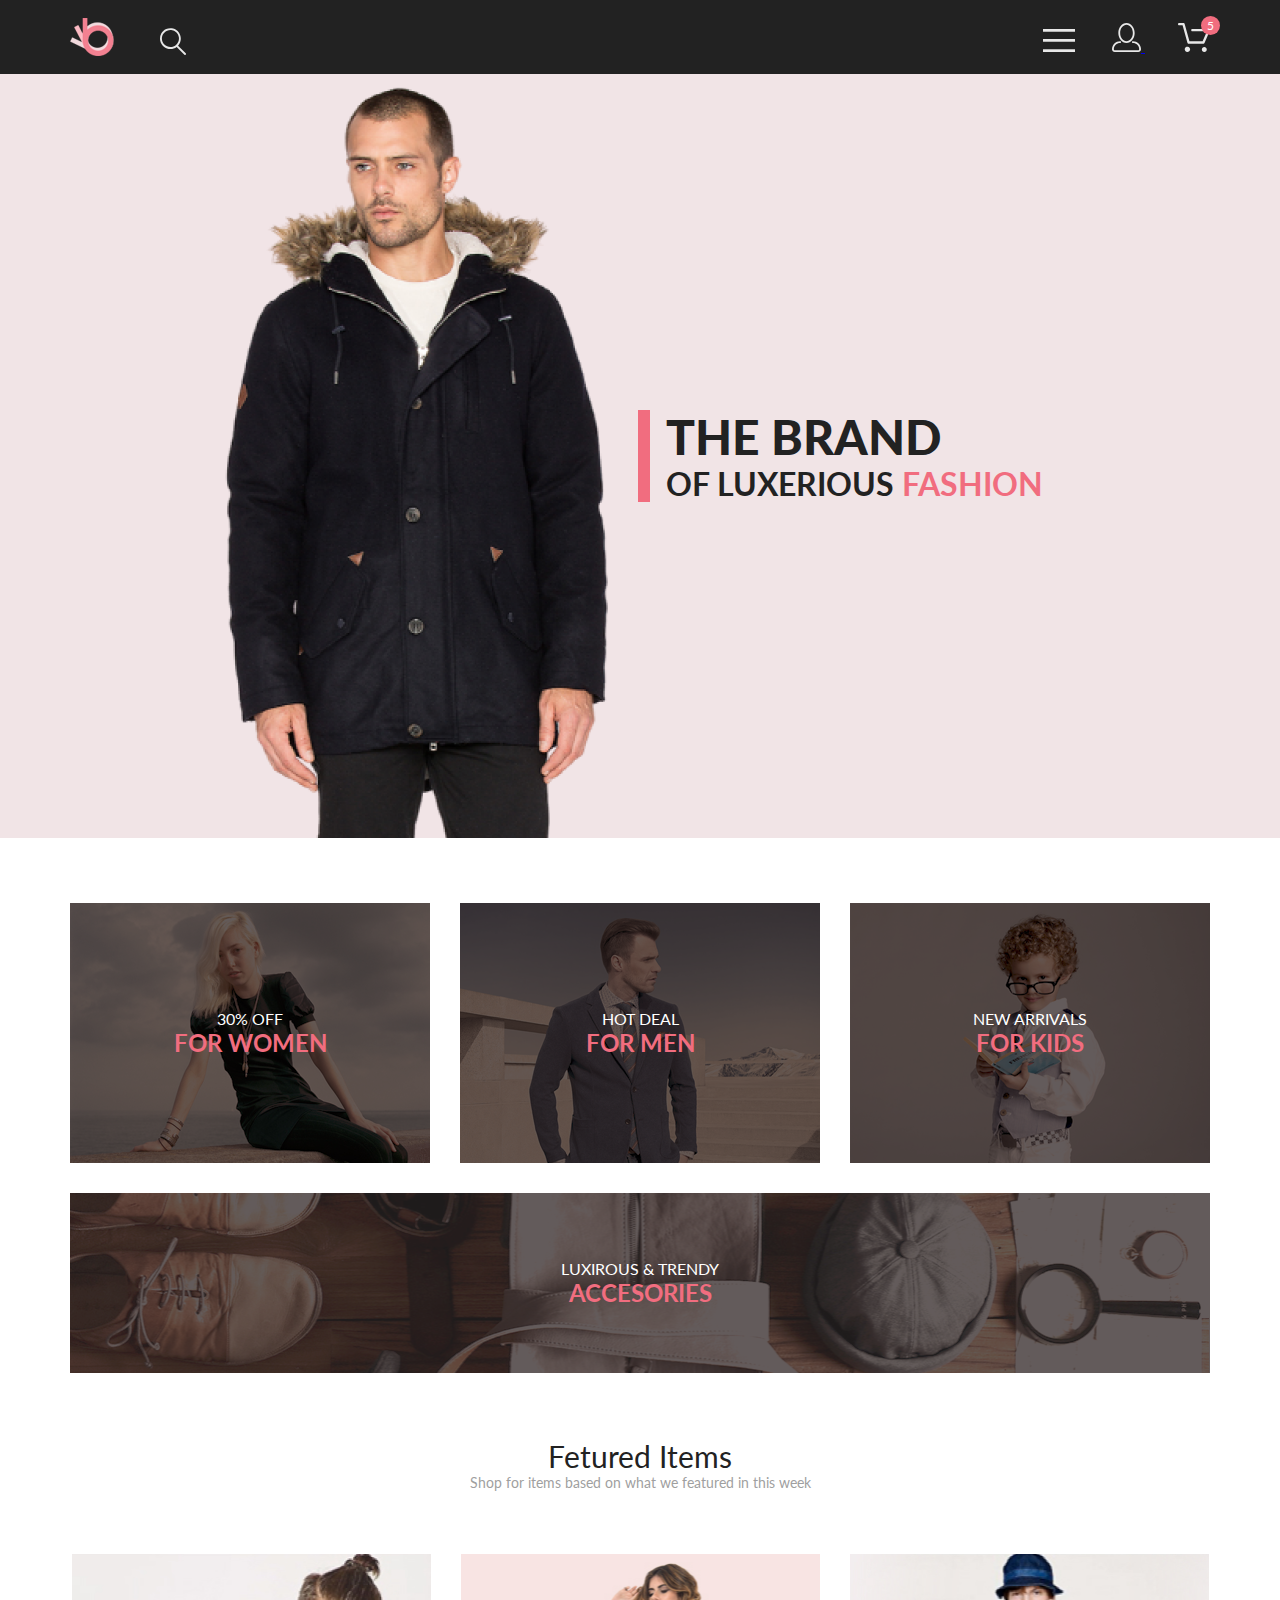
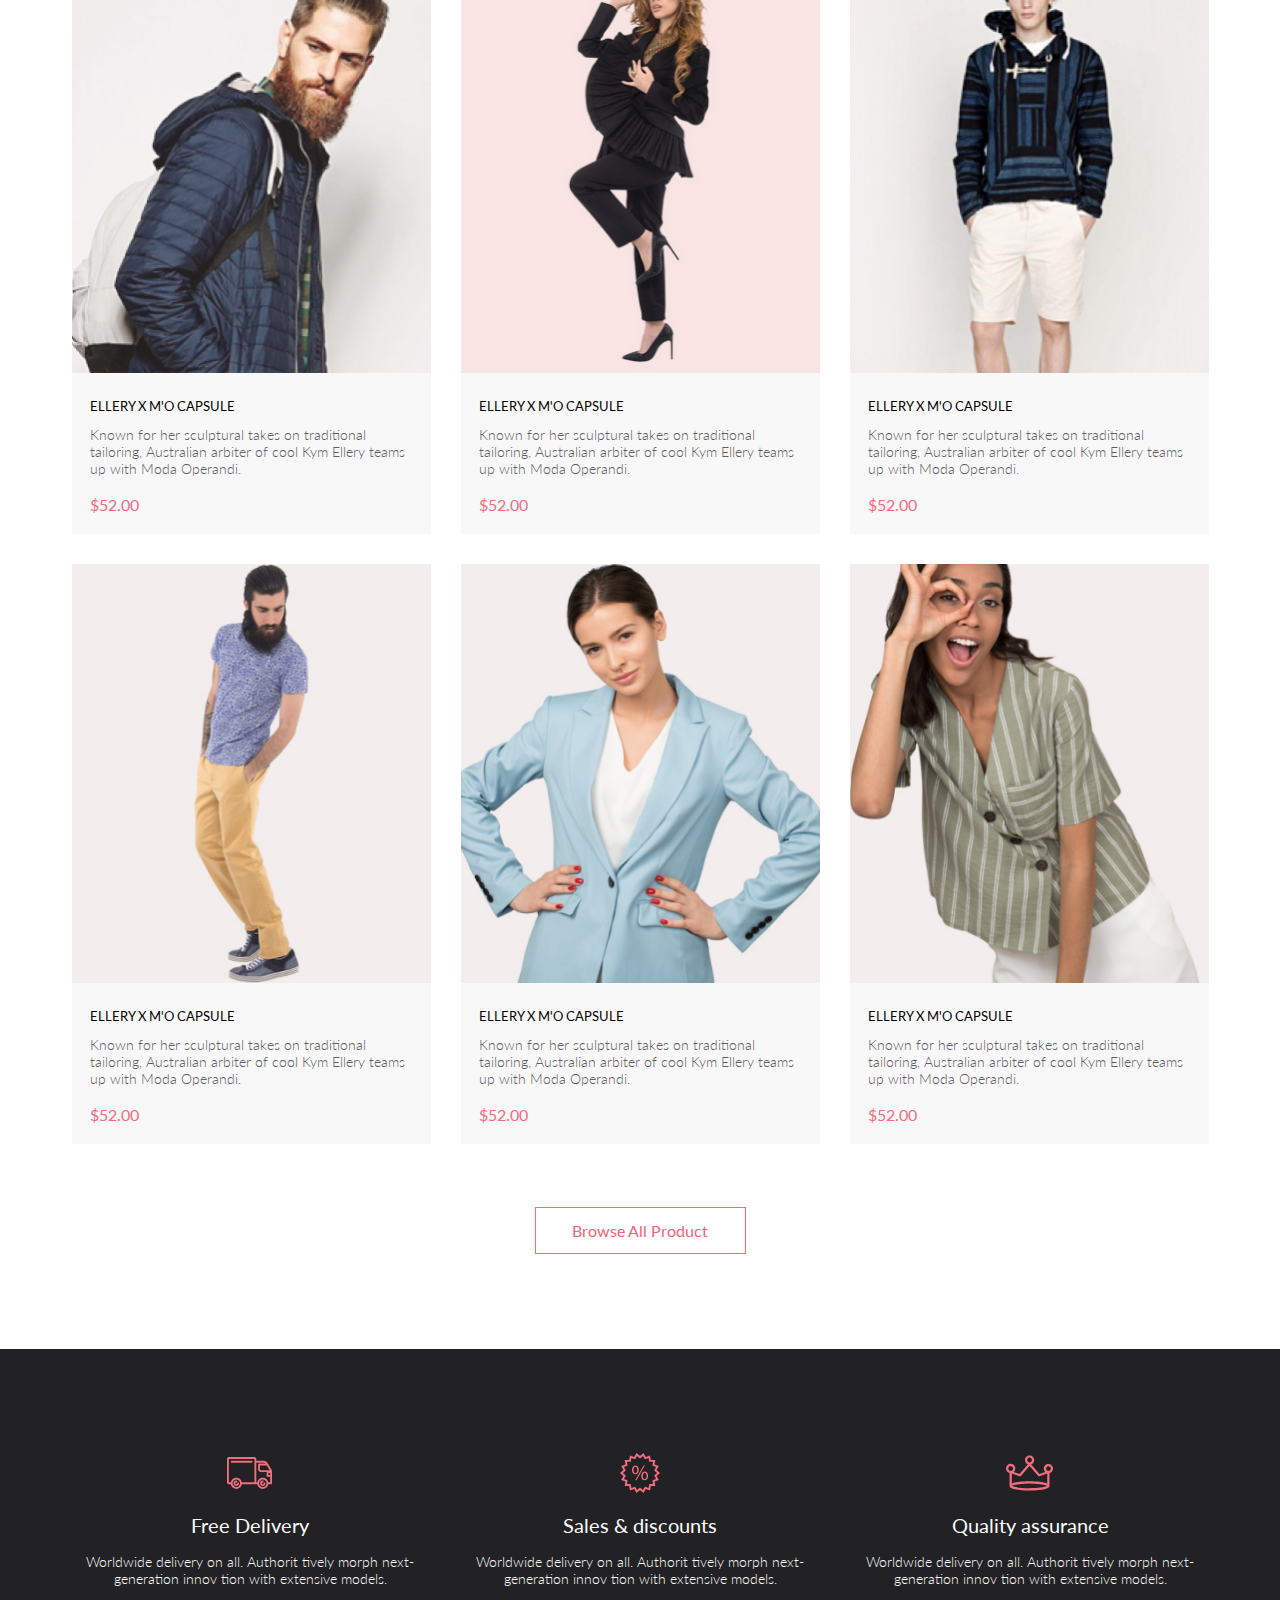
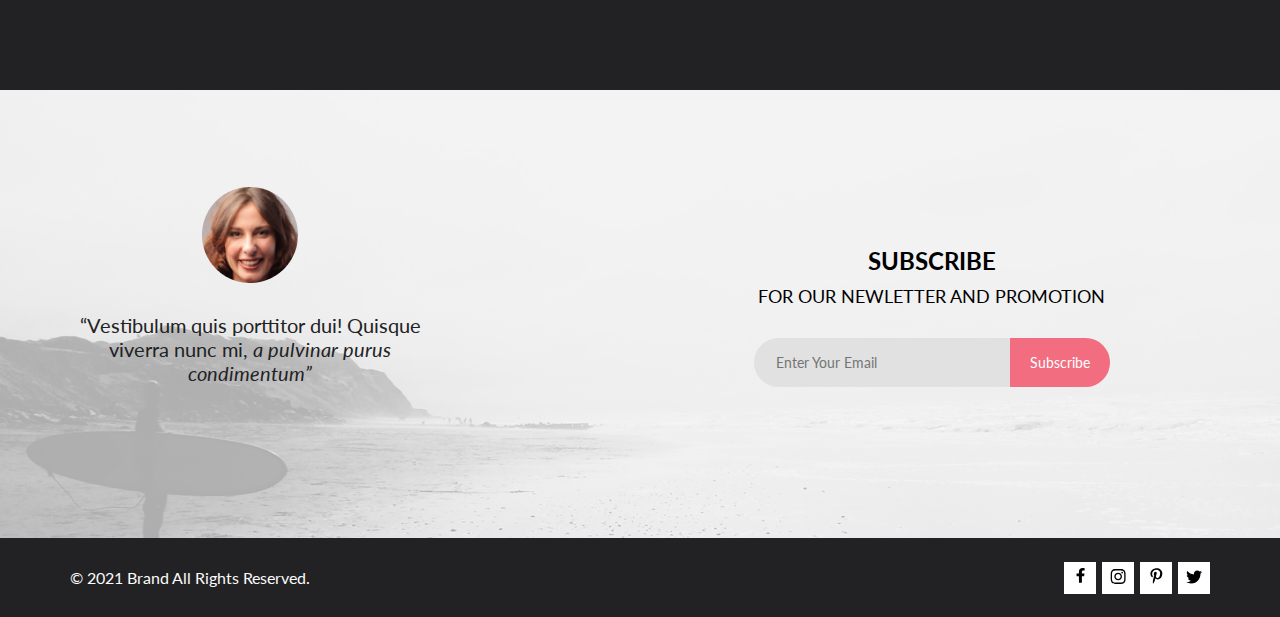
==== commit 3ba19556: "main page finished" ====
--- a/index.html
+++ b/index.html
@@ -98,108 +98,102 @@
                 <ul class="featured-list">
                     <li class="featured-list-item">
                         <article class="products-item">
-                            <img class="products-item-photo" src="img/men-item-1.jpg" alt="product description"
-                                height="">
-                            <div class="products-item-txt-wrp">
-                                <h3 class="products-item-title">ellery x m'o capsule </h3>
-                                <p class="products-item-txt">Known for her sculptural takes on&nbsp;traditional
-                                    tailoring, Australian arbiter of&nbsp;cool Kym Ellery teams up&nbsp;with Moda
-                                    Operandi.</p>
-                                <span class="products-item-price">$52.00</span>
-                            </div>
-                            <button class="products-item-btn">
-                                <svg width="27" height="25" viewBox="0 0 27 25" xmlns="http://www.w3.org/2000/svg">
-                                    <path
-                                        d="M21.876 22.2662C21.921 22.2549 21.9423 22.2339 21.96 22.2129C21.9678 22.2037 21.9756 22.1946 21.9835 22.1855C22.02 22.1438 22.0233 22.0553 22.0224 22.0105C22.0092 21.9044 21.9185 21.8315 21.8412 21.8315C21.8375 21.8315 21.8336 21.8317 21.8312 21.8318C21.7531 21.8372 21.6653 21.9409 21.6719 22.0625C21.6813 22.1793 21.7675 22.2662 21.8392 22.2662H21.876ZM8.21954 22.2599C8.31873 22.2599 8.39935 22.1655 8.39935 22.0496C8.39935 21.9341 8.31873 21.8401 8.21954 21.8401C8.12042 21.8401 8.03973 21.9341 8.03973 22.0496C8.03973 22.1655 8.12042 22.2599 8.21954 22.2599ZM21.9995 24.2662C21.9517 24.2662 21.8878 24.2662 21.8392 24.2662C20.7017 24.2662 19.7567 23.3545 19.6765 22.198C19.5964 20.9929 20.4937 19.9183 21.6953 19.8364C21.7441 19.8331 21.7928 19.8315 21.8412 19.8315C22.9799 19.8315 23.9413 20.7324 24.019 21.8884C24.0505 22.4915 23.8741 23.0612 23.4898 23.5012C23.1055 23.9575 22.5764 24.2177 21.9995 24.2662ZM8.21954 24.2599C7.01532 24.2599 6.03973 23.2709 6.03973 22.0496C6.03973 20.8291 7.01532 19.8401 8.21954 19.8401C9.42371 19.8401 10.3994 20.8291 10.3994 22.0496C10.3994 23.2709 9.42371 24.2599 8.21954 24.2599ZM21.1984 17.3938H9.13306C8.70013 17.3938 8.31586 17.1005 8.20331 16.6775L4.27753 2.24768H1.52173C0.993408 2.24768 0.560547 1.80859 0.560547 1.27039C0.560547 0.733032 0.993408 0.292969 1.52173 0.292969H4.99933C5.43134 0.292969 5.81561 0.586304 5.9281 1.01025L9.85394 15.4391H20.5576L24.1144 7.13379H12.2578C11.7286 7.13379 11.2957 6.69373 11.2957 6.15649C11.2957 5.61914 11.7286 5.17908 12.2578 5.17908H25.5886C25.9091 5.17908 26.2141 5.34192 26.3896 5.61914C26.566 5.89539 26.5984 6.23743 26.4697 6.547L22.0795 16.807C21.9193 17.1653 21.5827 17.3938 21.1984 17.3938Z" />
-                                </svg>
-                                <span>Add to Cart</span>
-                            </button>
-                        </article>
-                    </li>
-                    <li class="featured-list-item">
-                        <article class="products-item">
-                            <img class="products-item-photo" src="img/women-item-1.jpg" alt="product description"
-                                height="">
-                            <div class="products-item-txt-wrp">
-                                <h3 class="products-item-title">ellery x m'o capsule </h3>
-                                <p class="products-item-txt">Known for her sculptural takes on&nbsp;traditional
-                                    tailoring, Australian arbiter of&nbsp;cool Kym Ellery teams up&nbsp;with Moda
-                                    Operandi.</p>
-                                <span class="products-item-price">$52.00</span>
-                            </div>
-                            <button class="products-item-btn">
-                                <svg width="27" height="25" viewBox="0 0 27 25" xmlns="http://www.w3.org/2000/svg">
-                                    <path
-                                        d="M21.876 22.2662C21.921 22.2549 21.9423 22.2339 21.96 22.2129C21.9678 22.2037 21.9756 22.1946 21.9835 22.1855C22.02 22.1438 22.0233 22.0553 22.0224 22.0105C22.0092 21.9044 21.9185 21.8315 21.8412 21.8315C21.8375 21.8315 21.8336 21.8317 21.8312 21.8318C21.7531 21.8372 21.6653 21.9409 21.6719 22.0625C21.6813 22.1793 21.7675 22.2662 21.8392 22.2662H21.876ZM8.21954 22.2599C8.31873 22.2599 8.39935 22.1655 8.39935 22.0496C8.39935 21.9341 8.31873 21.8401 8.21954 21.8401C8.12042 21.8401 8.03973 21.9341 8.03973 22.0496C8.03973 22.1655 8.12042 22.2599 8.21954 22.2599ZM21.9995 24.2662C21.9517 24.2662 21.8878 24.2662 21.8392 24.2662C20.7017 24.2662 19.7567 23.3545 19.6765 22.198C19.5964 20.9929 20.4937 19.9183 21.6953 19.8364C21.7441 19.8331 21.7928 19.8315 21.8412 19.8315C22.9799 19.8315 23.9413 20.7324 24.019 21.8884C24.0505 22.4915 23.8741 23.0612 23.4898 23.5012C23.1055 23.9575 22.5764 24.2177 21.9995 24.2662ZM8.21954 24.2599C7.01532 24.2599 6.03973 23.2709 6.03973 22.0496C6.03973 20.8291 7.01532 19.8401 8.21954 19.8401C9.42371 19.8401 10.3994 20.8291 10.3994 22.0496C10.3994 23.2709 9.42371 24.2599 8.21954 24.2599ZM21.1984 17.3938H9.13306C8.70013 17.3938 8.31586 17.1005 8.20331 16.6775L4.27753 2.24768H1.52173C0.993408 2.24768 0.560547 1.80859 0.560547 1.27039C0.560547 0.733032 0.993408 0.292969 1.52173 0.292969H4.99933C5.43134 0.292969 5.81561 0.586304 5.9281 1.01025L9.85394 15.4391H20.5576L24.1144 7.13379H12.2578C11.7286 7.13379 11.2957 6.69373 11.2957 6.15649C11.2957 5.61914 11.7286 5.17908 12.2578 5.17908H25.5886C25.9091 5.17908 26.2141 5.34192 26.3896 5.61914C26.566 5.89539 26.5984 6.23743 26.4697 6.547L22.0795 16.807C21.9193 17.1653 21.5827 17.3938 21.1984 17.3938Z" />
-                                </svg>
-                                <span>Add to Cart</span>
-                            </button>
-                        </article>
-                    </li>
-                    <li class="featured-list-item">
-                        <article class="products-item">
-                            <img class="products-item-photo" src="img/men-item-2.jpg" alt="product description"
-                                height="">
-                            <div class="products-item-txt-wrp">
-                                <h3 class="products-item-title">ellery x m'o capsule </h3>
-                                <p class="products-item-txt">Known for her sculptural takes on&nbsp;traditional
-                                    tailoring, Australian arbiter of&nbsp;cool Kym Ellery teams up&nbsp;with Moda
-                                    Operandi.</p>
-                                <span class="products-item-price">$52.00</span>
-                            </div>
-                            <button class="products-item-btn">
-                                <svg width="27" height="25" viewBox="0 0 27 25" xmlns="http://www.w3.org/2000/svg">
-                                    <path
-                                        d="M21.876 22.2662C21.921 22.2549 21.9423 22.2339 21.96 22.2129C21.9678 22.2037 21.9756 22.1946 21.9835 22.1855C22.02 22.1438 22.0233 22.0553 22.0224 22.0105C22.0092 21.9044 21.9185 21.8315 21.8412 21.8315C21.8375 21.8315 21.8336 21.8317 21.8312 21.8318C21.7531 21.8372 21.6653 21.9409 21.6719 22.0625C21.6813 22.1793 21.7675 22.2662 21.8392 22.2662H21.876ZM8.21954 22.2599C8.31873 22.2599 8.39935 22.1655 8.39935 22.0496C8.39935 21.9341 8.31873 21.8401 8.21954 21.8401C8.12042 21.8401 8.03973 21.9341 8.03973 22.0496C8.03973 22.1655 8.12042 22.2599 8.21954 22.2599ZM21.9995 24.2662C21.9517 24.2662 21.8878 24.2662 21.8392 24.2662C20.7017 24.2662 19.7567 23.3545 19.6765 22.198C19.5964 20.9929 20.4937 19.9183 21.6953 19.8364C21.7441 19.8331 21.7928 19.8315 21.8412 19.8315C22.9799 19.8315 23.9413 20.7324 24.019 21.8884C24.0505 22.4915 23.8741 23.0612 23.4898 23.5012C23.1055 23.9575 22.5764 24.2177 21.9995 24.2662ZM8.21954 24.2599C7.01532 24.2599 6.03973 23.2709 6.03973 22.0496C6.03973 20.8291 7.01532 19.8401 8.21954 19.8401C9.42371 19.8401 10.3994 20.8291 10.3994 22.0496C10.3994 23.2709 9.42371 24.2599 8.21954 24.2599ZM21.1984 17.3938H9.13306C8.70013 17.3938 8.31586 17.1005 8.20331 16.6775L4.27753 2.24768H1.52173C0.993408 2.24768 0.560547 1.80859 0.560547 1.27039C0.560547 0.733032 0.993408 0.292969 1.52173 0.292969H4.99933C5.43134 0.292969 5.81561 0.586304 5.9281 1.01025L9.85394 15.4391H20.5576L24.1144 7.13379H12.2578C11.7286 7.13379 11.2957 6.69373 11.2957 6.15649C11.2957 5.61914 11.7286 5.17908 12.2578 5.17908H25.5886C25.9091 5.17908 26.2141 5.34192 26.3896 5.61914C26.566 5.89539 26.5984 6.23743 26.4697 6.547L22.0795 16.807C21.9193 17.1653 21.5827 17.3938 21.1984 17.3938Z" />
-                                </svg>
-                                <span>Add to Cart</span>
-                            </button>
-                        </article>
-                    </li>
-                    <li class="featured-list-item">
-                        <article class="products-item">
-                            <img class="products-item-photo" src="img/men-item-3.jpg" alt="product description"
-                                height="">
-                            <div class="products-item-txt-wrp">
-                                <h3 class="products-item-title">ellery x m'o capsule </h3>
-                                <p class="products-item-txt">Known for her sculptural takes on&nbsp;traditional
-                                    tailoring, Australian arbiter of&nbsp;cool Kym Ellery teams up&nbsp;with Moda
-                                    Operandi.</p>
-                                <span class="products-item-price">$52.00</span>
-                            </div>
-                            <button class="products-item-btn">
-                                <svg width="27" height="25" viewBox="0 0 27 25" xmlns="http://www.w3.org/2000/svg">
-                                    <path
-                                        d="M21.876 22.2662C21.921 22.2549 21.9423 22.2339 21.96 22.2129C21.9678 22.2037 21.9756 22.1946 21.9835 22.1855C22.02 22.1438 22.0233 22.0553 22.0224 22.0105C22.0092 21.9044 21.9185 21.8315 21.8412 21.8315C21.8375 21.8315 21.8336 21.8317 21.8312 21.8318C21.7531 21.8372 21.6653 21.9409 21.6719 22.0625C21.6813 22.1793 21.7675 22.2662 21.8392 22.2662H21.876ZM8.21954 22.2599C8.31873 22.2599 8.39935 22.1655 8.39935 22.0496C8.39935 21.9341 8.31873 21.8401 8.21954 21.8401C8.12042 21.8401 8.03973 21.9341 8.03973 22.0496C8.03973 22.1655 8.12042 22.2599 8.21954 22.2599ZM21.9995 24.2662C21.9517 24.2662 21.8878 24.2662 21.8392 24.2662C20.7017 24.2662 19.7567 23.3545 19.6765 22.198C19.5964 20.9929 20.4937 19.9183 21.6953 19.8364C21.7441 19.8331 21.7928 19.8315 21.8412 19.8315C22.9799 19.8315 23.9413 20.7324 24.019 21.8884C24.0505 22.4915 23.8741 23.0612 23.4898 23.5012C23.1055 23.9575 22.5764 24.2177 21.9995 24.2662ZM8.21954 24.2599C7.01532 24.2599 6.03973 23.2709 6.03973 22.0496C6.03973 20.8291 7.01532 19.8401 8.21954 19.8401C9.42371 19.8401 10.3994 20.8291 10.3994 22.0496C10.3994 23.2709 9.42371 24.2599 8.21954 24.2599ZM21.1984 17.3938H9.13306C8.70013 17.3938 8.31586 17.1005 8.20331 16.6775L4.27753 2.24768H1.52173C0.993408 2.24768 0.560547 1.80859 0.560547 1.27039C0.560547 0.733032 0.993408 0.292969 1.52173 0.292969H4.99933C5.43134 0.292969 5.81561 0.586304 5.9281 1.01025L9.85394 15.4391H20.5576L24.1144 7.13379H12.2578C11.7286 7.13379 11.2957 6.69373 11.2957 6.15649C11.2957 5.61914 11.7286 5.17908 12.2578 5.17908H25.5886C25.9091 5.17908 26.2141 5.34192 26.3896 5.61914C26.566 5.89539 26.5984 6.23743 26.4697 6.547L22.0795 16.807C21.9193 17.1653 21.5827 17.3938 21.1984 17.3938Z" />
-                                </svg>
-                                <span>Add to Cart</span>
-                            </button>
-                        </article>
-                    </li>
-                    <li class="featured-list-item">
-                        <article class="products-item">
-                            <img class="products-item-photo" src="img/women-item-2.jpg" alt="product description"
-                                height="">
-                            <div class="products-item-txt-wrp">
-                                <h3 class="products-item-title">ellery x m'o capsule </h3>
-                                <p class="products-item-txt">Known for her sculptural takes on&nbsp;traditional
-                                    tailoring, Australian arbiter of&nbsp;cool Kym Ellery teams up&nbsp;with Moda
-                                    Operandi.</p>
-                                <span class="products-item-price">$52.00</span>
-                            </div>
-                            <button class="products-item-btn">
-                                <svg width="27" height="25" viewBox="0 0 27 25" xmlns="http://www.w3.org/2000/svg">
-                                    <path
-                                        d="M21.876 22.2662C21.921 22.2549 21.9423 22.2339 21.96 22.2129C21.9678 22.2037 21.9756 22.1946 21.9835 22.1855C22.02 22.1438 22.0233 22.0553 22.0224 22.0105C22.0092 21.9044 21.9185 21.8315 21.8412 21.8315C21.8375 21.8315 21.8336 21.8317 21.8312 21.8318C21.7531 21.8372 21.6653 21.9409 21.6719 22.0625C21.6813 22.1793 21.7675 22.2662 21.8392 22.2662H21.876ZM8.21954 22.2599C8.31873 22.2599 8.39935 22.1655 8.39935 22.0496C8.39935 21.9341 8.31873 21.8401 8.21954 21.8401C8.12042 21.8401 8.03973 21.9341 8.03973 22.0496C8.03973 22.1655 8.12042 22.2599 8.21954 22.2599ZM21.9995 24.2662C21.9517 24.2662 21.8878 24.2662 21.8392 24.2662C20.7017 24.2662 19.7567 23.3545 19.6765 22.198C19.5964 20.9929 20.4937 19.9183 21.6953 19.8364C21.7441 19.8331 21.7928 19.8315 21.8412 19.8315C22.9799 19.8315 23.9413 20.7324 24.019 21.8884C24.0505 22.4915 23.8741 23.0612 23.4898 23.5012C23.1055 23.9575 22.5764 24.2177 21.9995 24.2662ZM8.21954 24.2599C7.01532 24.2599 6.03973 23.2709 6.03973 22.0496C6.03973 20.8291 7.01532 19.8401 8.21954 19.8401C9.42371 19.8401 10.3994 20.8291 10.3994 22.0496C10.3994 23.2709 9.42371 24.2599 8.21954 24.2599ZM21.1984 17.3938H9.13306C8.70013 17.3938 8.31586 17.1005 8.20331 16.6775L4.27753 2.24768H1.52173C0.993408 2.24768 0.560547 1.80859 0.560547 1.27039C0.560547 0.733032 0.993408 0.292969 1.52173 0.292969H4.99933C5.43134 0.292969 5.81561 0.586304 5.9281 1.01025L9.85394 15.4391H20.5576L24.1144 7.13379H12.2578C11.7286 7.13379 11.2957 6.69373 11.2957 6.15649C11.2957 5.61914 11.7286 5.17908 12.2578 5.17908H25.5886C25.9091 5.17908 26.2141 5.34192 26.3896 5.61914C26.566 5.89539 26.5984 6.23743 26.4697 6.547L22.0795 16.807C21.9193 17.1653 21.5827 17.3938 21.1984 17.3938Z" />
-                                </svg>
-                                <span>Add to Cart</span>
-                            </button>
-                        </article>
-                    </li>
-                    <li class="featured-list-item">
-                        <article class="products-item">
-                            <img class="products-item-photo" src="img/women-item-3.jpg" alt="product description"
-                                height="">
+                            <img class="products-item-photo" src="img/men-item-1.jpg" alt="product description">
+                            <div class="products-item-txt-wrp">
+                                <h3 class="products-item-title">ellery x m'o capsule </h3>
+                                <p class="products-item-txt">Known for her sculptural takes on&nbsp;traditional
+                                    tailoring, Australian arbiter of&nbsp;cool Kym Ellery teams up&nbsp;with Moda
+                                    Operandi.</p>
+                                <span class="products-item-price">$52.00</span>
+                            </div>
+                            <button class="products-item-btn">
+                                <svg width="27" height="25" viewBox="0 0 27 25" xmlns="http://www.w3.org/2000/svg">
+                                    <path
+                                        d="M21.876 22.2662C21.921 22.2549 21.9423 22.2339 21.96 22.2129C21.9678 22.2037 21.9756 22.1946 21.9835 22.1855C22.02 22.1438 22.0233 22.0553 22.0224 22.0105C22.0092 21.9044 21.9185 21.8315 21.8412 21.8315C21.8375 21.8315 21.8336 21.8317 21.8312 21.8318C21.7531 21.8372 21.6653 21.9409 21.6719 22.0625C21.6813 22.1793 21.7675 22.2662 21.8392 22.2662H21.876ZM8.21954 22.2599C8.31873 22.2599 8.39935 22.1655 8.39935 22.0496C8.39935 21.9341 8.31873 21.8401 8.21954 21.8401C8.12042 21.8401 8.03973 21.9341 8.03973 22.0496C8.03973 22.1655 8.12042 22.2599 8.21954 22.2599ZM21.9995 24.2662C21.9517 24.2662 21.8878 24.2662 21.8392 24.2662C20.7017 24.2662 19.7567 23.3545 19.6765 22.198C19.5964 20.9929 20.4937 19.9183 21.6953 19.8364C21.7441 19.8331 21.7928 19.8315 21.8412 19.8315C22.9799 19.8315 23.9413 20.7324 24.019 21.8884C24.0505 22.4915 23.8741 23.0612 23.4898 23.5012C23.1055 23.9575 22.5764 24.2177 21.9995 24.2662ZM8.21954 24.2599C7.01532 24.2599 6.03973 23.2709 6.03973 22.0496C6.03973 20.8291 7.01532 19.8401 8.21954 19.8401C9.42371 19.8401 10.3994 20.8291 10.3994 22.0496C10.3994 23.2709 9.42371 24.2599 8.21954 24.2599ZM21.1984 17.3938H9.13306C8.70013 17.3938 8.31586 17.1005 8.20331 16.6775L4.27753 2.24768H1.52173C0.993408 2.24768 0.560547 1.80859 0.560547 1.27039C0.560547 0.733032 0.993408 0.292969 1.52173 0.292969H4.99933C5.43134 0.292969 5.81561 0.586304 5.9281 1.01025L9.85394 15.4391H20.5576L24.1144 7.13379H12.2578C11.7286 7.13379 11.2957 6.69373 11.2957 6.15649C11.2957 5.61914 11.7286 5.17908 12.2578 5.17908H25.5886C25.9091 5.17908 26.2141 5.34192 26.3896 5.61914C26.566 5.89539 26.5984 6.23743 26.4697 6.547L22.0795 16.807C21.9193 17.1653 21.5827 17.3938 21.1984 17.3938Z" />
+                                </svg>
+                                <span>Add to Cart</span>
+                            </button>
+                        </article>
+                    </li>
+                    <li class="featured-list-item">
+                        <article class="products-item">
+                            <img class="products-item-photo" src="img/women-item-1.jpg" alt="product description">
+                            <div class="products-item-txt-wrp">
+                                <h3 class="products-item-title">ellery x m'o capsule </h3>
+                                <p class="products-item-txt">Known for her sculptural takes on&nbsp;traditional
+                                    tailoring, Australian arbiter of&nbsp;cool Kym Ellery teams up&nbsp;with Moda
+                                    Operandi.</p>
+                                <span class="products-item-price">$52.00</span>
+                            </div>
+                            <button class="products-item-btn">
+                                <svg width="27" height="25" viewBox="0 0 27 25" xmlns="http://www.w3.org/2000/svg">
+                                    <path
+                                        d="M21.876 22.2662C21.921 22.2549 21.9423 22.2339 21.96 22.2129C21.9678 22.2037 21.9756 22.1946 21.9835 22.1855C22.02 22.1438 22.0233 22.0553 22.0224 22.0105C22.0092 21.9044 21.9185 21.8315 21.8412 21.8315C21.8375 21.8315 21.8336 21.8317 21.8312 21.8318C21.7531 21.8372 21.6653 21.9409 21.6719 22.0625C21.6813 22.1793 21.7675 22.2662 21.8392 22.2662H21.876ZM8.21954 22.2599C8.31873 22.2599 8.39935 22.1655 8.39935 22.0496C8.39935 21.9341 8.31873 21.8401 8.21954 21.8401C8.12042 21.8401 8.03973 21.9341 8.03973 22.0496C8.03973 22.1655 8.12042 22.2599 8.21954 22.2599ZM21.9995 24.2662C21.9517 24.2662 21.8878 24.2662 21.8392 24.2662C20.7017 24.2662 19.7567 23.3545 19.6765 22.198C19.5964 20.9929 20.4937 19.9183 21.6953 19.8364C21.7441 19.8331 21.7928 19.8315 21.8412 19.8315C22.9799 19.8315 23.9413 20.7324 24.019 21.8884C24.0505 22.4915 23.8741 23.0612 23.4898 23.5012C23.1055 23.9575 22.5764 24.2177 21.9995 24.2662ZM8.21954 24.2599C7.01532 24.2599 6.03973 23.2709 6.03973 22.0496C6.03973 20.8291 7.01532 19.8401 8.21954 19.8401C9.42371 19.8401 10.3994 20.8291 10.3994 22.0496C10.3994 23.2709 9.42371 24.2599 8.21954 24.2599ZM21.1984 17.3938H9.13306C8.70013 17.3938 8.31586 17.1005 8.20331 16.6775L4.27753 2.24768H1.52173C0.993408 2.24768 0.560547 1.80859 0.560547 1.27039C0.560547 0.733032 0.993408 0.292969 1.52173 0.292969H4.99933C5.43134 0.292969 5.81561 0.586304 5.9281 1.01025L9.85394 15.4391H20.5576L24.1144 7.13379H12.2578C11.7286 7.13379 11.2957 6.69373 11.2957 6.15649C11.2957 5.61914 11.7286 5.17908 12.2578 5.17908H25.5886C25.9091 5.17908 26.2141 5.34192 26.3896 5.61914C26.566 5.89539 26.5984 6.23743 26.4697 6.547L22.0795 16.807C21.9193 17.1653 21.5827 17.3938 21.1984 17.3938Z" />
+                                </svg>
+                                <span>Add to Cart</span>
+                            </button>
+                        </article>
+                    </li>
+                    <li class="featured-list-item">
+                        <article class="products-item">
+                            <img class="products-item-photo" src="img/men-item-2.jpg" alt="product description">
+                            <div class="products-item-txt-wrp">
+                                <h3 class="products-item-title">ellery x m'o capsule </h3>
+                                <p class="products-item-txt">Known for her sculptural takes on&nbsp;traditional
+                                    tailoring, Australian arbiter of&nbsp;cool Kym Ellery teams up&nbsp;with Moda
+                                    Operandi.</p>
+                                <span class="products-item-price">$52.00</span>
+                            </div>
+                            <button class="products-item-btn">
+                                <svg width="27" height="25" viewBox="0 0 27 25" xmlns="http://www.w3.org/2000/svg">
+                                    <path
+                                        d="M21.876 22.2662C21.921 22.2549 21.9423 22.2339 21.96 22.2129C21.9678 22.2037 21.9756 22.1946 21.9835 22.1855C22.02 22.1438 22.0233 22.0553 22.0224 22.0105C22.0092 21.9044 21.9185 21.8315 21.8412 21.8315C21.8375 21.8315 21.8336 21.8317 21.8312 21.8318C21.7531 21.8372 21.6653 21.9409 21.6719 22.0625C21.6813 22.1793 21.7675 22.2662 21.8392 22.2662H21.876ZM8.21954 22.2599C8.31873 22.2599 8.39935 22.1655 8.39935 22.0496C8.39935 21.9341 8.31873 21.8401 8.21954 21.8401C8.12042 21.8401 8.03973 21.9341 8.03973 22.0496C8.03973 22.1655 8.12042 22.2599 8.21954 22.2599ZM21.9995 24.2662C21.9517 24.2662 21.8878 24.2662 21.8392 24.2662C20.7017 24.2662 19.7567 23.3545 19.6765 22.198C19.5964 20.9929 20.4937 19.9183 21.6953 19.8364C21.7441 19.8331 21.7928 19.8315 21.8412 19.8315C22.9799 19.8315 23.9413 20.7324 24.019 21.8884C24.0505 22.4915 23.8741 23.0612 23.4898 23.5012C23.1055 23.9575 22.5764 24.2177 21.9995 24.2662ZM8.21954 24.2599C7.01532 24.2599 6.03973 23.2709 6.03973 22.0496C6.03973 20.8291 7.01532 19.8401 8.21954 19.8401C9.42371 19.8401 10.3994 20.8291 10.3994 22.0496C10.3994 23.2709 9.42371 24.2599 8.21954 24.2599ZM21.1984 17.3938H9.13306C8.70013 17.3938 8.31586 17.1005 8.20331 16.6775L4.27753 2.24768H1.52173C0.993408 2.24768 0.560547 1.80859 0.560547 1.27039C0.560547 0.733032 0.993408 0.292969 1.52173 0.292969H4.99933C5.43134 0.292969 5.81561 0.586304 5.9281 1.01025L9.85394 15.4391H20.5576L24.1144 7.13379H12.2578C11.7286 7.13379 11.2957 6.69373 11.2957 6.15649C11.2957 5.61914 11.7286 5.17908 12.2578 5.17908H25.5886C25.9091 5.17908 26.2141 5.34192 26.3896 5.61914C26.566 5.89539 26.5984 6.23743 26.4697 6.547L22.0795 16.807C21.9193 17.1653 21.5827 17.3938 21.1984 17.3938Z" />
+                                </svg>
+                                <span>Add to Cart</span>
+                            </button>
+                        </article>
+                    </li>
+                    <li class="featured-list-item">
+                        <article class="products-item">
+                            <img class="products-item-photo" src="img/men-item-3.jpg" alt="product description">
+                            <div class="products-item-txt-wrp">
+                                <h3 class="products-item-title">ellery x m'o capsule </h3>
+                                <p class="products-item-txt">Known for her sculptural takes on&nbsp;traditional
+                                    tailoring, Australian arbiter of&nbsp;cool Kym Ellery teams up&nbsp;with Moda
+                                    Operandi.</p>
+                                <span class="products-item-price">$52.00</span>
+                            </div>
+                            <button class="products-item-btn">
+                                <svg width="27" height="25" viewBox="0 0 27 25" xmlns="http://www.w3.org/2000/svg">
+                                    <path
+                                        d="M21.876 22.2662C21.921 22.2549 21.9423 22.2339 21.96 22.2129C21.9678 22.2037 21.9756 22.1946 21.9835 22.1855C22.02 22.1438 22.0233 22.0553 22.0224 22.0105C22.0092 21.9044 21.9185 21.8315 21.8412 21.8315C21.8375 21.8315 21.8336 21.8317 21.8312 21.8318C21.7531 21.8372 21.6653 21.9409 21.6719 22.0625C21.6813 22.1793 21.7675 22.2662 21.8392 22.2662H21.876ZM8.21954 22.2599C8.31873 22.2599 8.39935 22.1655 8.39935 22.0496C8.39935 21.9341 8.31873 21.8401 8.21954 21.8401C8.12042 21.8401 8.03973 21.9341 8.03973 22.0496C8.03973 22.1655 8.12042 22.2599 8.21954 22.2599ZM21.9995 24.2662C21.9517 24.2662 21.8878 24.2662 21.8392 24.2662C20.7017 24.2662 19.7567 23.3545 19.6765 22.198C19.5964 20.9929 20.4937 19.9183 21.6953 19.8364C21.7441 19.8331 21.7928 19.8315 21.8412 19.8315C22.9799 19.8315 23.9413 20.7324 24.019 21.8884C24.0505 22.4915 23.8741 23.0612 23.4898 23.5012C23.1055 23.9575 22.5764 24.2177 21.9995 24.2662ZM8.21954 24.2599C7.01532 24.2599 6.03973 23.2709 6.03973 22.0496C6.03973 20.8291 7.01532 19.8401 8.21954 19.8401C9.42371 19.8401 10.3994 20.8291 10.3994 22.0496C10.3994 23.2709 9.42371 24.2599 8.21954 24.2599ZM21.1984 17.3938H9.13306C8.70013 17.3938 8.31586 17.1005 8.20331 16.6775L4.27753 2.24768H1.52173C0.993408 2.24768 0.560547 1.80859 0.560547 1.27039C0.560547 0.733032 0.993408 0.292969 1.52173 0.292969H4.99933C5.43134 0.292969 5.81561 0.586304 5.9281 1.01025L9.85394 15.4391H20.5576L24.1144 7.13379H12.2578C11.7286 7.13379 11.2957 6.69373 11.2957 6.15649C11.2957 5.61914 11.7286 5.17908 12.2578 5.17908H25.5886C25.9091 5.17908 26.2141 5.34192 26.3896 5.61914C26.566 5.89539 26.5984 6.23743 26.4697 6.547L22.0795 16.807C21.9193 17.1653 21.5827 17.3938 21.1984 17.3938Z" />
+                                </svg>
+                                <span>Add to Cart</span>
+                            </button>
+                        </article>
+                    </li>
+                    <li class="featured-list-item">
+                        <article class="products-item">
+                            <img class="products-item-photo" src="img/women-item-2.jpg" alt="product description">
+                            <div class="products-item-txt-wrp">
+                                <h3 class="products-item-title">ellery x m'o capsule </h3>
+                                <p class="products-item-txt">Known for her sculptural takes on&nbsp;traditional
+                                    tailoring, Australian arbiter of&nbsp;cool Kym Ellery teams up&nbsp;with Moda
+                                    Operandi.</p>
+                                <span class="products-item-price">$52.00</span>
+                            </div>
+                            <button class="products-item-btn">
+                                <svg width="27" height="25" viewBox="0 0 27 25" xmlns="http://www.w3.org/2000/svg">
+                                    <path
+                                        d="M21.876 22.2662C21.921 22.2549 21.9423 22.2339 21.96 22.2129C21.9678 22.2037 21.9756 22.1946 21.9835 22.1855C22.02 22.1438 22.0233 22.0553 22.0224 22.0105C22.0092 21.9044 21.9185 21.8315 21.8412 21.8315C21.8375 21.8315 21.8336 21.8317 21.8312 21.8318C21.7531 21.8372 21.6653 21.9409 21.6719 22.0625C21.6813 22.1793 21.7675 22.2662 21.8392 22.2662H21.876ZM8.21954 22.2599C8.31873 22.2599 8.39935 22.1655 8.39935 22.0496C8.39935 21.9341 8.31873 21.8401 8.21954 21.8401C8.12042 21.8401 8.03973 21.9341 8.03973 22.0496C8.03973 22.1655 8.12042 22.2599 8.21954 22.2599ZM21.9995 24.2662C21.9517 24.2662 21.8878 24.2662 21.8392 24.2662C20.7017 24.2662 19.7567 23.3545 19.6765 22.198C19.5964 20.9929 20.4937 19.9183 21.6953 19.8364C21.7441 19.8331 21.7928 19.8315 21.8412 19.8315C22.9799 19.8315 23.9413 20.7324 24.019 21.8884C24.0505 22.4915 23.8741 23.0612 23.4898 23.5012C23.1055 23.9575 22.5764 24.2177 21.9995 24.2662ZM8.21954 24.2599C7.01532 24.2599 6.03973 23.2709 6.03973 22.0496C6.03973 20.8291 7.01532 19.8401 8.21954 19.8401C9.42371 19.8401 10.3994 20.8291 10.3994 22.0496C10.3994 23.2709 9.42371 24.2599 8.21954 24.2599ZM21.1984 17.3938H9.13306C8.70013 17.3938 8.31586 17.1005 8.20331 16.6775L4.27753 2.24768H1.52173C0.993408 2.24768 0.560547 1.80859 0.560547 1.27039C0.560547 0.733032 0.993408 0.292969 1.52173 0.292969H4.99933C5.43134 0.292969 5.81561 0.586304 5.9281 1.01025L9.85394 15.4391H20.5576L24.1144 7.13379H12.2578C11.7286 7.13379 11.2957 6.69373 11.2957 6.15649C11.2957 5.61914 11.7286 5.17908 12.2578 5.17908H25.5886C25.9091 5.17908 26.2141 5.34192 26.3896 5.61914C26.566 5.89539 26.5984 6.23743 26.4697 6.547L22.0795 16.807C21.9193 17.1653 21.5827 17.3938 21.1984 17.3938Z" />
+                                </svg>
+                                <span>Add to Cart</span>
+                            </button>
+                        </article>
+                    </li>
+                    <li class="featured-list-item">
+                        <article class="products-item">
+                            <img class="products-item-photo" src="img/women-item-3.jpg" alt="product description">
                             <div class="products-item-txt-wrp">
                                 <h3 class="products-item-title">ellery x m'o capsule </h3>
                                 <p class="products-item-txt">Known for her sculptural takes on&nbsp;traditional
@@ -261,11 +255,65 @@
         </section>
 
         <section class="subscribe">
-            <blockquote>
-                <img src="img/quote-author.jpg" alt="author">
-            </blockquote>
+            <div class="container">
+                <blockquote class="subscribe-info">
+                    <img src="img/quote-author.jpg" class="subscribe-info-avatar" alt="author">
+                    <p class="subscribe-info-txt">&ldquo;Vestibulum quis porttitor dui! Quisque viverra nunc&nbsp;mi,
+                        <span>a&nbsp;pulvinar purus condimentum&rdquo;</span>
+                    </p>
+                </blockquote>
+
+                <form action="#" class="subscribe-form">
+                    <h2 class="subscribe-form-title">subscribe</h2>
+                    <p class="subscribe-form-subtitle">for our newletter and promotion</p>
+                    <div class="subscribe-form-wrapper">
+                        <input class="subscribe-form-email" type="email" placeholder="Enter Your Email" required>
+                        <input class="subscribe-form-btn" type="submit" value="Subscribe">
+                    </div>
+                </form>
+            </div>
         </section>
     </main>
+
+    <footer class="page-footer">
+        <div class="container">
+            <p class="page-footer-txt">&copy;&nbsp;2021 Brand All Rights Reserved.</p>
+            <ul class="page-footer-socials">
+                <li class="page-footer-socials-item">
+                    <a href="#">
+                        <svg width="11" height="16" viewBox="0 0 11 16" xmlns="http://www.w3.org/2000/svg">
+                            <path
+                                d="M9.08836 8.28L9.50686 5.61602H6.89022V3.88729C6.89022 3.15847 7.25574 2.44806 8.42765 2.44806H9.61722V0.179975C9.61722 0.179975 8.53772 0 7.50561 0C5.35073 0 3.9422 1.27593 3.9422 3.5857V5.61602H1.54688V8.28H3.9422V14.72H6.89022V8.28H9.08836Z" />
+                        </svg>
+                    </a>
+                </li>
+                <li class="page-footer-socials-item">
+                    <a href="#">
+                        <svg width="16" height="15" viewBox="0 0 16 15" xmlns="http://www.w3.org/2000/svg">
+                            <path
+                                d="M8.13897 3.68159C6.02383 3.68159 4.31774 5.38491 4.31774 7.49663C4.31774 9.60835 6.02383 11.3117 8.13897 11.3117C10.2541 11.3117 11.9602 9.60835 11.9602 7.49663C11.9602 5.38491 10.2541 3.68159 8.13897 3.68159ZM8.13897 9.9769C6.77211 9.9769 5.65467 8.8646 5.65467 7.49663C5.65467 6.12866 6.76878 5.01636 8.13897 5.01636C9.50915 5.01636 10.6233 6.12866 10.6233 7.49663C10.6233 8.8646 9.50583 9.9769 8.13897 9.9769ZM13.0078 3.52554C13.0078 4.02026 12.6087 4.41538 12.1165 4.41538C11.621 4.41538 11.2252 4.01694 11.2252 3.52554C11.2252 3.03413 11.6243 2.63569 12.1165 2.63569C12.6087 2.63569 13.0078 3.03413 13.0078 3.52554ZM15.5386 4.42866C15.4821 3.23667 15.2094 2.18081 14.3347 1.31089C13.4634 0.440967 12.4058 0.168701 11.2119 0.108936C9.9814 0.039209 6.29321 0.039209 5.0627 0.108936C3.8721 0.165381 2.81453 0.437646 1.93987 1.30757C1.06522 2.17749 0.795836 3.23335 0.735973 4.42534C0.666134 5.65386 0.666134 9.33608 0.735973 10.5646C0.79251 11.7566 1.06522 12.8124 1.93987 13.6824C2.81453 14.5523 3.86878 14.8246 5.0627 14.8843C6.29321 14.9541 9.9814 14.9541 11.2119 14.8843C12.4058 14.8279 13.4634 14.5556 14.3347 13.6824C15.2061 12.8124 15.4788 11.7566 15.5386 10.5646C15.6085 9.33608 15.6085 5.65718 15.5386 4.42866ZM13.949 11.8828C13.6895 12.5335 13.1874 13.0349 12.5322 13.2972C11.5511 13.6857 9.22314 13.596 8.13897 13.596C7.05479 13.596 4.72348 13.6824 3.74573 13.2972C3.09389 13.0382 2.59171 12.5369 2.32898 11.8828C1.93987 10.9033 2.02967 8.57905 2.02967 7.49663C2.02967 6.41421 1.9432 4.08667 2.32898 3.1105C2.58838 2.45972 3.09056 1.95835 3.74573 1.69604C4.7268 1.30757 7.05479 1.39722 8.13897 1.39722C9.22314 1.39722 11.5545 1.31089 12.5322 1.69604C13.184 1.95503 13.6862 2.4564 13.949 3.1105C14.3381 4.08999 14.2483 6.41421 14.2483 7.49663C14.2483 8.57905 14.3381 10.9066 13.949 11.8828Z" />
+                        </svg>
+                    </a>
+                </li>
+                <li class="page-footer-socials-item">
+                    <a href="#">
+                        <svg width="13" height="16" viewBox="0 0 13 16" xmlns="http://www.w3.org/2000/svg">
+                            <path
+                                d="M6.74032 0.203125C3.55564 0.203125 0.408203 2.34063 0.408203 5.8C0.408203 8 1.63738 9.25 2.38233 9.25C2.68963 9.25 2.86655 8.3875 2.86655 8.14375C2.86655 7.85313 2.13091 7.23438 2.13091 6.025C2.13091 3.5125 4.03055 1.73125 6.4889 1.73125C8.60271 1.73125 10.1671 2.94062 10.1671 5.1625C10.1671 6.82187 9.50597 9.93437 7.36422 9.93437C6.59133 9.93437 5.93018 9.37187 5.93018 8.56563C5.93018 7.38438 6.74963 6.24062 6.74963 5.02187C6.74963 2.95312 3.835 3.32812 3.835 5.82812C3.835 6.35313 3.90018 6.93437 4.13298 7.4125C3.70463 9.26875 2.82931 12.0344 2.82931 13.9469C2.82931 14.5375 2.91311 15.1188 2.96899 15.7094C3.07452 15.8281 3.02175 15.8156 3.18316 15.7563C4.74757 13.6 4.69169 13.1781 5.3994 10.3562C5.78119 11.0875 6.76826 11.4812 7.55046 11.4812C10.8469 11.4812 12.3275 8.24688 12.3275 5.33125C12.3275 2.22813 9.66427 0.203125 6.74032 0.203125Z" />
+                        </svg>
+                    </a>
+                </li>
+                <li class="page-footer-socials-item">
+                    <a href="#">
+                        <svg width="17" height="14" viewBox="0 0 17 14" xmlns="http://www.w3.org/2000/svg">
+                            <path
+                                d="M14.417 3.74052C14.427 3.88264 14.427 4.0248 14.427 4.16692C14.427 8.50192 11.1498 13.4969 5.15986 13.4969C3.31448 13.4969 1.60022 12.9588 0.158203 12.0248C0.420396 12.0552 0.67247 12.0654 0.944752 12.0654C2.46741 12.0654 3.8691 11.5476 4.98843 10.6644C3.5565 10.6339 2.3565 9.68977 1.94305 8.39027C2.14475 8.4207 2.34642 8.44102 2.5582 8.44102C2.85063 8.44102 3.14308 8.40039 3.41533 8.32936C1.92291 8.02477 0.803551 6.70498 0.803551 5.11108V5.07048C1.23715 5.31414 1.74139 5.46642 2.2758 5.4867C1.39849 4.89786 0.823727 3.8928 0.823727 2.75573C0.823727 2.14661 0.985041 1.58823 1.26741 1.10092C2.87077 3.09077 5.28086 4.39023 7.98334 4.53239C7.93293 4.28873 7.90266 4.03495 7.90266 3.78114C7.90266 1.97402 9.35477 0.501953 11.1598 0.501953C12.0976 0.501953 12.9446 0.897891 13.5396 1.53748C14.2757 1.39536 14.9816 1.12123 15.6068 0.745609C15.3648 1.50705 14.8505 2.14664 14.1749 2.5527C14.8304 2.48167 15.4657 2.29889 16.0505 2.04511C15.6069 2.69483 15.0522 3.27348 14.417 3.74052Z" />
+                        </svg>
+                    </a>
+                </li>
+            </ul>
+        </div>
+    </footer>
 </body>
 
 </html>--- a/css/style.min.css
+++ b/css/style.min.css
@@ -1,2 +1,2 @@
-@import url("https://fonts.googleapis.com/css2?family=Lato:wght@300;400;700;900&display=swap");*{margin:0;padding:0}body{font-family:'Lato', 'verdana', sans-serif;min-width:320px}.page-header{height:74px;background-color:#222222;padding:18px 16px;-webkit-box-sizing:border-box;box-sizing:border-box}@media (min-width: 768px){.page-header{padding-left:32px;padding-right:32px}}.page-header .container{display:-webkit-box;display:-ms-flexbox;display:flex;-webkit-box-pack:justify;-ms-flex-pack:justify;justify-content:space-between;-webkit-box-align:center;-ms-flex-align:center;align-items:center}.page-header .search-icon,.page-header .burger-icon,.page-header .user-icon,.page-header .cart-icon{-webkit-transition:0.25s ease fill;transition:0.25s ease fill;fill:#E8E8E8}.page-header .search-icon:hover,.page-header .burger-icon:hover,.page-header .user-icon:hover,.page-header .cart-icon:hover{fill:#F16D7F}.page-header .search-icon:active,.page-header .burger-icon:active,.page-header .user-icon:active,.page-header .cart-icon:active{fill:#fff}.page-header .search-icon{margin-left:41px}.page-header .user-icon,.page-header .cart-icon{margin-left:33px}.page-header .user-icon,.page-header .cart-icon-wrapper{display:none}@media (min-width: 768px){.page-header .user-icon,.page-header .cart-icon-wrapper{display:inline}}.page-header .cart-icon-wrapper{position:relative}.page-header .cart-icon-wrapper span{display:inline-block;color:#fff;background-color:#F16D7F;border-radius:50%;height:19px;width:19px;text-align:center;position:absolute;top:-20px;right:-10px;font-size:12px;line-height:20px}.brand-banner{height:363px;background-color:#F1E4E6;color:#222222;text-transform:uppercase;display:-webkit-box;display:-ms-flexbox;display:flex;-webkit-box-pack:center;-ms-flex-pack:center;justify-content:center;-webkit-box-align:center;-ms-flex-align:center;align-items:center}@media (min-width: 768px){.brand-banner{height:368px;padding:0 32px;background-image:url(../img/banner.png);background-repeat:no-repeat;background-size:contain;-webkit-box-pack:end;-ms-flex-pack:end;justify-content:flex-end}}@media (min-width: 1200px){.brand-banner{height:764px}.brand-banner .container{padding-left:33%}}@media (min-width: 1601px){.brand-banner{background-position-x:33%}}.brand-banner-wrapper{display:-webkit-box;display:-ms-flexbox;display:flex;-webkit-box-align:center;-ms-flex-align:center;align-items:center}.brand-banner-wrapper::before{content:"";display:block;width:12px;height:61px;background-color:#F16D7F;margin-right:16px}@media (min-width: 768px){.brand-banner-wrapper::before{height:92px}}.brand-banner-title{display:-webkit-box;display:-ms-flexbox;display:flex;-webkit-box-orient:vertical;-webkit-box-direction:normal;-ms-flex-direction:column;flex-direction:column;font-weight:900;font-size:38px;line-height:42px}@media (min-width: 768px){.brand-banner-title{font-size:44px;line-height:52px}}@media (min-width: 1200px){.brand-banner-title{font-size:48px;line-height:56px}}.brand-banner-subtitle{font-weight:700;font-size:20px;line-height:24px}@media (min-width: 768px){.brand-banner-subtitle{font-size:24px;line-height:28px}}@media (min-width: 1200px){.brand-banner-subtitle{font-size:32px;line-height:38px}}.brand-banner-subtitle span{color:#F16D7F}.categories{margin:64px 0 0}@media (min-width: 768px){.categories{margin-top:20px}}@media (min-width: 1200px){.categories{margin-top:65px}}.categories .container{padding:0 16px 0}.categories-list{list-style:none}@media (min-width: 768px){.categories-list{display:-webkit-box;display:-ms-flexbox;display:flex;-webkit-box-pack:justify;-ms-flex-pack:justify;justify-content:space-between;-ms-flex-wrap:wrap;flex-wrap:wrap}}.categories-list-item{background-size:cover;background-position:center;background-color:rgba(33,22,22,0.7);background-blend-mode:darken;margin:0 0 32px 0;height:248px;width:100%}@media (min-width: 768px){.categories-list-item{margin:0;height:167px;max-width:232px}}@media (min-width: 1200px){.categories-list-item{height:260px;max-width:360px}}.categories-list-item a{text-decoration:none;text-transform:uppercase;display:-webkit-box;display:-ms-flexbox;display:flex;-webkit-box-pack:center;-ms-flex-pack:center;justify-content:center;-webkit-box-align:center;-ms-flex-align:center;align-items:center;height:100%}.categories-list-item-title{display:-webkit-box;display:-ms-flexbox;display:flex;-webkit-box-orient:vertical;-webkit-box-direction:normal;-ms-flex-direction:column;flex-direction:column;-webkit-box-align:center;-ms-flex-align:center;align-items:center;color:#fff;font-weight:400;font-size:16px;line-height:19px}.categories-list-item-subtitle{color:#F16D7F;font-weight:700;font-size:24px;line-height:29px}.categories-list-item:nth-child(1){background-image:url(../img/women.png)}.categories-list-item:nth-child(2){background-image:url(../img/men.png)}.categories-list-item:nth-child(3){background-image:url(../img/kids.png)}.categories-list-item:last-child{background-image:url(../img/accesories.png);height:111px}@media (min-width: 768px){.categories-list-item:last-child{margin:20px 0 0;height:116px;max-width:100%}}@media (min-width: 1200px){.categories-list-item:last-child{margin:30px 0 0;height:180px}}.featured{margin:64px 0 0}@media (min-width: 768px){.featured{margin-top:155px}.featured .container{padding:0 8px}}@media (min-width: 1200px){.featured{margin-top:65px}.featured .container{max-width:1200px}}.featured-title{text-align:center;color:#222222;font-weight:400;font-size:30px;line-height:36px}.featured-txt{text-align:center;color:#9F9F9F;font-weight:400;font-size:14px;line-height:17px;margin-bottom:64px}@media (min-width: 768px){.featured-txt{margin-bottom:73px}}@media (min-width: 1200px){.featured-txt{margin-bottom:48px}}.featured-list{list-style:none;display:-webkit-box;display:-ms-flexbox;display:flex;-webkit-box-orient:vertical;-webkit-box-direction:normal;-ms-flex-direction:column;flex-direction:column;-webkit-box-pack:center;-ms-flex-pack:center;justify-content:center;-webkit-box-align:center;-ms-flex-align:center;align-items:center;margin-bottom:41px}@media (min-width: 768px){.featured-list{-webkit-box-orient:horizontal;-webkit-box-direction:normal;-ms-flex-direction:row;flex-direction:row;-ms-flex-wrap:wrap;flex-wrap:wrap;margin-bottom:33px}}@media (min-width: 1200px){.featured-list{margin-bottom:48px}}.featured-list-item{margin:8px}@media (min-width: 1200px){.featured-list-item{margin:15px}}.products-item{max-width:359px;position:relative;background-color:#F8F8F8}@media (min-width: 768px){.products-item{width:360px}}.products-item:hover .products-item-btn{display:-webkit-box;display:-ms-flexbox;display:flex}.products-item:hover .products-item-btn:hover{background-color:#ccc;color:#000;border:1px solid #000}.products-item:hover .products-item-btn:hover svg{fill:#000}.products-item:hover .products-item-btn:active{background-color:transparent;color:#fff;border:1px solid #fff}.products-item:hover .products-item-btn:active svg{fill:#fff}.products-item:hover .products-item-photo{-webkit-filter:brightness(50%);filter:brightness(50%)}.products-item-photo{display:block;width:100%;margin:0 auto;-webkit-transition:-webkit-filter 0.3s ease;transition:-webkit-filter 0.3s ease;transition:filter 0.3s ease;transition:filter 0.3s ease, -webkit-filter 0.3s ease}.products-item-title{margin:0 0 12px 0;text-transform:uppercase;font-weight:400;font-size:13px;line-height:16px;color:#000}.products-item-txt{margin:0 0 18px 0;font-weight:300;font-size:14px;line-height:17px;color:#5D5D5D}.products-item-txt-wrp{padding:25px 18px 20px 18px;-webkit-box-sizing:border-box;box-sizing:border-box;text-align:left}.products-item-price{font-size:16px;line-height:19px;color:#F16D7F}.products-item-btn{display:none;-webkit-box-pack:center;-ms-flex-pack:center;justify-content:center;-webkit-box-align:center;-ms-flex-align:center;align-items:center;width:38.3%;min-height:43px;border:1px solid #fff;background-color:transparent;text-align:center;font-size:14px;line-height:17px;color:#fff;position:absolute;top:188px;left:32.7%}.products-item-btn svg{fill:#fff;margin:0 11px 0 0}.products-btn{display:-webkit-box;display:-ms-flexbox;display:flex;-webkit-box-pack:center;-ms-flex-pack:center;justify-content:center;-webkit-box-align:center;-ms-flex-align:center;align-items:center;color:#F26376;border:1px solid #FF6A6A;background-color:transparent;font-weight:400;font-size:16px;line-height:19px;width:100%;max-width:211px;min-height:47px;padding:5px;margin:0 auto;-webkit-box-sizing:border-box;box-sizing:border-box;-webkit-transition:color 0.3s ease, background-color 0.3s ease;transition:color 0.3s ease, background-color 0.3s ease}.products-btn:hover{color:#fff;background-color:#F16D7F}.products-btn:active{color:#F26376;background-color:#fff}.features{height:610px;margin:96px 0 0;background-color:#222224}@media (min-width: 768px){.features{margin:65px 0 0}}@media (min-width: 1200px){.features{height:341px;margin:95px 0 0}}.features .container{padding:0 14px 0;height:100%}.features-list{list-style:none;display:-webkit-box;display:-ms-flexbox;display:flex;-webkit-box-orient:vertical;-webkit-box-direction:normal;-ms-flex-direction:column;flex-direction:column;-webkit-box-pack:space-evenly;-ms-flex-pack:space-evenly;justify-content:space-evenly;-webkit-box-align:center;-ms-flex-align:center;align-items:center;color:#FBFBFB;text-align:center;height:100%}@media (min-width: 1200px){.features-list{-webkit-box-orient:horizontal;-webkit-box-direction:normal;-ms-flex-direction:row;flex-direction:row;-webkit-box-pack:justify;-ms-flex-pack:justify;justify-content:space-between}}.features-list-item{display:-webkit-box;display:-ms-flexbox;display:flex;-webkit-box-orient:vertical;-webkit-box-direction:normal;-ms-flex-direction:column;flex-direction:column;-webkit-box-pack:center;-ms-flex-pack:center;justify-content:center;-webkit-box-align:center;-ms-flex-align:center;align-items:center;max-width:360px}.features-list-item-icon{display:block;height:40px;margin:0 0 20px 0;fill:#F16D7F}.features-list-item-title{font-weight:400;font-size:20px;line-height:24px;margin:0 0 16px 0}.features-list-item-txt{font-weight:300;font-size:14px;line-height:17px}.subscribe{height:550px}@media (min-width: 1200px){.container{max-width:1140px;margin:0 auto;padding:0}}
+@import url("https://fonts.googleapis.com/css2?family=Lato:ital,wght@0,300;0,400;0,700;0,900;1,400&display=swap");*{margin:0;padding:0}body{font-family:'Lato', 'verdana', sans-serif;min-width:320px}.page-header{height:74px;background-color:#222222;padding:18px 16px;-webkit-box-sizing:border-box;box-sizing:border-box}@media (min-width: 768px){.page-header{padding-left:32px;padding-right:32px}}.page-header .container{display:-webkit-box;display:-ms-flexbox;display:flex;-webkit-box-pack:justify;-ms-flex-pack:justify;justify-content:space-between;-webkit-box-align:center;-ms-flex-align:center;align-items:center}.page-header .search-icon,.page-header .burger-icon,.page-header .user-icon,.page-header .cart-icon{-webkit-transition:0.25s ease fill;transition:0.25s ease fill;fill:#E8E8E8}.page-header .search-icon:hover,.page-header .burger-icon:hover,.page-header .user-icon:hover,.page-header .cart-icon:hover{fill:#F16D7F}.page-header .search-icon:active,.page-header .burger-icon:active,.page-header .user-icon:active,.page-header .cart-icon:active{fill:#fff}.page-header .search-icon{margin-left:41px}.page-header .user-icon,.page-header .cart-icon{margin-left:33px}.page-header .user-icon,.page-header .cart-icon-wrapper{display:none}@media (min-width: 768px){.page-header .user-icon,.page-header .cart-icon-wrapper{display:inline}}.page-header .cart-icon-wrapper{position:relative}.page-header .cart-icon-wrapper span{display:inline-block;color:#fff;background-color:#F16D7F;border-radius:50%;height:19px;width:19px;text-align:center;position:absolute;top:-20px;right:-10px;font-size:12px;line-height:20px}.brand-banner{height:363px;background-color:#F1E4E6;color:#222222;text-transform:uppercase;display:-webkit-box;display:-ms-flexbox;display:flex;-webkit-box-pack:center;-ms-flex-pack:center;justify-content:center;-webkit-box-align:center;-ms-flex-align:center;align-items:center}@media (min-width: 768px){.brand-banner{height:368px;padding:0 32px;background-image:url(../img/banner.png);background-repeat:no-repeat;background-size:contain;-webkit-box-pack:end;-ms-flex-pack:end;justify-content:flex-end}}@media (min-width: 1200px){.brand-banner{height:764px}.brand-banner .container{padding-left:33%}}@media (min-width: 1601px){.brand-banner{background-position-x:33%}}.brand-banner-wrapper{display:-webkit-box;display:-ms-flexbox;display:flex;-webkit-box-align:center;-ms-flex-align:center;align-items:center}.brand-banner-wrapper::before{content:"";display:block;width:12px;height:61px;background-color:#F16D7F;margin-right:16px}@media (min-width: 768px){.brand-banner-wrapper::before{height:92px}}.brand-banner-title{display:-webkit-box;display:-ms-flexbox;display:flex;-webkit-box-orient:vertical;-webkit-box-direction:normal;-ms-flex-direction:column;flex-direction:column;font-weight:900;font-size:38px;line-height:42px}@media (min-width: 768px){.brand-banner-title{font-size:44px;line-height:52px}}@media (min-width: 1200px){.brand-banner-title{font-size:48px;line-height:56px}}.brand-banner-subtitle{font-weight:700;font-size:20px;line-height:24px}@media (min-width: 768px){.brand-banner-subtitle{font-size:24px;line-height:28px}}@media (min-width: 1200px){.brand-banner-subtitle{font-size:32px;line-height:38px}}.brand-banner-subtitle span{color:#F16D7F}.categories{margin:64px 0 0}@media (min-width: 768px){.categories{margin-top:20px}}@media (min-width: 1200px){.categories{margin-top:65px}}.categories .container{padding:0 16px 0}.categories-list{list-style:none}@media (min-width: 768px){.categories-list{display:-webkit-box;display:-ms-flexbox;display:flex;-webkit-box-pack:justify;-ms-flex-pack:justify;justify-content:space-between;-ms-flex-wrap:wrap;flex-wrap:wrap}}.categories-list-item{background-size:cover;background-position:center;background-color:rgba(33,22,22,0.7);background-blend-mode:darken;margin:0 0 32px 0;height:248px;width:100%}@media (min-width: 768px){.categories-list-item{margin:0;height:167px;max-width:232px}}@media (min-width: 1200px){.categories-list-item{height:260px;max-width:360px}}.categories-list-item a{text-decoration:none;text-transform:uppercase;display:-webkit-box;display:-ms-flexbox;display:flex;-webkit-box-pack:center;-ms-flex-pack:center;justify-content:center;-webkit-box-align:center;-ms-flex-align:center;align-items:center;height:100%}.categories-list-item-title{display:-webkit-box;display:-ms-flexbox;display:flex;-webkit-box-orient:vertical;-webkit-box-direction:normal;-ms-flex-direction:column;flex-direction:column;-webkit-box-align:center;-ms-flex-align:center;align-items:center;color:#fff;font-weight:400;font-size:16px;line-height:19px}.categories-list-item-subtitle{color:#F16D7F;font-weight:700;font-size:24px;line-height:29px}.categories-list-item:nth-child(1){background-image:url(../img/women.png)}.categories-list-item:nth-child(2){background-image:url(../img/men.png)}.categories-list-item:nth-child(3){background-image:url(../img/kids.png)}.categories-list-item:last-child{background-image:url(../img/accesories.png);height:111px}@media (min-width: 768px){.categories-list-item:last-child{margin:20px 0 0;height:116px;max-width:100%}}@media (min-width: 1200px){.categories-list-item:last-child{margin:30px 0 0;height:180px}}.featured{margin:64px 0 0}@media (min-width: 768px){.featured{margin-top:155px}.featured .container{padding:0 8px}}@media (min-width: 1200px){.featured{margin-top:65px}.featured .container{max-width:1200px}}.featured-title{text-align:center;color:#222222;font-weight:400;font-size:30px;line-height:36px}.featured-txt{text-align:center;color:#9F9F9F;font-weight:400;font-size:14px;line-height:17px;margin-bottom:64px}@media (min-width: 768px){.featured-txt{margin-bottom:73px}}@media (min-width: 1200px){.featured-txt{margin-bottom:48px}}.featured-list{list-style:none;display:-webkit-box;display:-ms-flexbox;display:flex;-webkit-box-orient:vertical;-webkit-box-direction:normal;-ms-flex-direction:column;flex-direction:column;-webkit-box-pack:center;-ms-flex-pack:center;justify-content:center;-webkit-box-align:center;-ms-flex-align:center;align-items:center;margin-bottom:41px}@media (min-width: 768px){.featured-list{-webkit-box-orient:horizontal;-webkit-box-direction:normal;-ms-flex-direction:row;flex-direction:row;-ms-flex-wrap:wrap;flex-wrap:wrap;margin-bottom:33px}}@media (min-width: 1200px){.featured-list{margin-bottom:48px}}.featured-list-item{margin:8px}@media (min-width: 1200px){.featured-list-item{margin:15px}}.products-item{max-width:359px;position:relative;background-color:#F8F8F8}@media (min-width: 768px){.products-item{width:360px}}.products-item:hover .products-item-btn{display:-webkit-box;display:-ms-flexbox;display:flex}.products-item:hover .products-item-btn:hover{background-color:#ccc;color:#000;border:1px solid #000}.products-item:hover .products-item-btn:hover svg{fill:#000}.products-item:hover .products-item-btn:active{background-color:transparent;color:#fff;border:1px solid #fff}.products-item:hover .products-item-btn:active svg{fill:#fff}.products-item:hover .products-item-photo{-webkit-filter:brightness(50%);filter:brightness(50%)}.products-item-photo{display:block;width:100%;margin:0 auto;-webkit-transition:-webkit-filter 0.3s ease;transition:-webkit-filter 0.3s ease;transition:filter 0.3s ease;transition:filter 0.3s ease, -webkit-filter 0.3s ease}.products-item-title{margin:0 0 12px 0;text-transform:uppercase;font-weight:400;font-size:13px;line-height:16px;color:#000}.products-item-txt{margin:0 0 18px 0;font-weight:300;font-size:14px;line-height:17px;color:#5D5D5D}.products-item-txt-wrp{padding:25px 18px 20px 18px;-webkit-box-sizing:border-box;box-sizing:border-box;text-align:left}.products-item-price{font-size:16px;line-height:19px;color:#F16D7F}.products-item-btn{display:none;-webkit-box-pack:center;-ms-flex-pack:center;justify-content:center;-webkit-box-align:center;-ms-flex-align:center;align-items:center;width:38.3%;min-height:43px;border:1px solid #fff;background-color:transparent;text-align:center;font-size:14px;line-height:17px;color:#fff;position:absolute;top:188px;left:32.7%}.products-item-btn svg{fill:#fff;margin:0 11px 0 0}.products-btn{display:-webkit-box;display:-ms-flexbox;display:flex;-webkit-box-pack:center;-ms-flex-pack:center;justify-content:center;-webkit-box-align:center;-ms-flex-align:center;align-items:center;color:#F26376;border:1px solid #FF6A6A;background-color:transparent;font-weight:400;font-size:16px;line-height:19px;width:100%;max-width:211px;min-height:47px;padding:5px;margin:0 auto;-webkit-box-sizing:border-box;box-sizing:border-box;-webkit-transition:color 0.3s ease, background-color 0.3s ease;transition:color 0.3s ease, background-color 0.3s ease}.products-btn:hover{color:#fff;background-color:#F16D7F}.products-btn:active{color:#F26376;background-color:#fff}.features{height:610px;margin:96px 0 0;background-color:#222224}@media (min-width: 768px){.features{margin:65px 0 0}}@media (min-width: 1200px){.features{height:341px;margin:95px 0 0}}.features .container{padding:0 14px 0;height:100%}.features-list{list-style:none;display:-webkit-box;display:-ms-flexbox;display:flex;-webkit-box-orient:vertical;-webkit-box-direction:normal;-ms-flex-direction:column;flex-direction:column;-webkit-box-pack:space-evenly;-ms-flex-pack:space-evenly;justify-content:space-evenly;-webkit-box-align:center;-ms-flex-align:center;align-items:center;color:#FBFBFB;text-align:center;height:100%}@media (min-width: 1200px){.features-list{-webkit-box-orient:horizontal;-webkit-box-direction:normal;-ms-flex-direction:row;flex-direction:row;-webkit-box-pack:justify;-ms-flex-pack:justify;justify-content:space-between}}.features-list-item{display:-webkit-box;display:-ms-flexbox;display:flex;-webkit-box-orient:vertical;-webkit-box-direction:normal;-ms-flex-direction:column;flex-direction:column;-webkit-box-pack:center;-ms-flex-pack:center;justify-content:center;-webkit-box-align:center;-ms-flex-align:center;align-items:center;max-width:360px}.features-list-item-icon{display:block;height:40px;margin:0 0 20px 0;fill:#F16D7F}.features-list-item-title{font-weight:400;font-size:20px;line-height:24px;margin:0 0 16px 0}.features-list-item-txt{font-weight:300;font-size:14px;line-height:17px}.subscribe{height:550px;background-image:url(../img/subscribe-background.png);background-color:rgba(244,244,244,0.7);background-blend-mode:lighten;background-repeat:no-repeat;background-size:cover;background-position:26%}@media (min-width: 768px){.subscribe{height:614px}}@media (min-width: 1200px){.subscribe{height:448px;background-position:center}}.subscribe .container{height:100%;display:-webkit-box;display:-ms-flexbox;display:flex;-webkit-box-orient:vertical;-webkit-box-direction:normal;-ms-flex-direction:column;flex-direction:column;-webkit-box-align:center;-ms-flex-align:center;align-items:center;padding:0 17px 0}@media (min-width: 1200px){.subscribe .container{-webkit-box-orient:horizontal;-webkit-box-direction:normal;-ms-flex-direction:row;flex-direction:row;-webkit-box-pack:justify;-ms-flex-pack:justify;justify-content:space-between;-webkit-box-align:start;-ms-flex-align:start;align-items:flex-start;padding:0}}.subscribe-info{color:#222224;text-align:center;display:-webkit-box;display:-ms-flexbox;display:flex;-webkit-box-orient:vertical;-webkit-box-direction:normal;-ms-flex-direction:column;flex-direction:column;-webkit-box-pack:center;-ms-flex-pack:center;justify-content:center;-webkit-box-align:center;-ms-flex-align:center;align-items:center;max-width:360px;margin-top:64px}@media (min-width: 1200px){.subscribe-info{margin-top:97px}}.subscribe-info-avatar{height:92px;margin-bottom:30px}@media (min-width: 768px){.subscribe-info-avatar{height:96px}}.subscribe-info-txt{font-weight:400;font-size:19px;line-height:23px}@media (min-width: 768px){.subscribe-info-txt{font-size:20px;line-height:24px}}.subscribe-info-txt span{font-style:italic}.subscribe-form{width:100%;max-width:557px;display:-webkit-box;display:-ms-flexbox;display:flex;-webkit-box-orient:vertical;-webkit-box-direction:normal;-ms-flex-direction:column;flex-direction:column;-webkit-box-pack:center;-ms-flex-pack:center;justify-content:center;-webkit-box-align:center;-ms-flex-align:center;align-items:center;text-transform:uppercase;margin-top:63px}@media (min-width: 768px){.subscribe-form{margin-top:71px}}@media (min-width: 1200px){.subscribe-form{margin-top:0;height:100%}}.subscribe-form-title{font-weight:700;font-size:24px;line-height:37px}@media (min-width: 1200px){.subscribe-form-title{line-height:40px}}.subscribe-form-subtitle{font-weight:400;font-size:14px;line-height:22px}@media (min-width: 768px){.subscribe-form-subtitle{font-size:18px;line-height:28px}}@media (min-width: 1200px){.subscribe-form-subtitle{line-height:30px}}.subscribe-form-wrapper{width:100%;max-width:356px;display:-webkit-box;display:-ms-flexbox;display:flex;-webkit-box-pack:center;-ms-flex-pack:center;justify-content:center;font-weight:400;font-size:14px;line-height:17px;margin-top:22px;height:47px}@media (min-width: 768px){.subscribe-form-wrapper{margin-top:27px;height:49px}}.subscribe-form-email{border:none;border-radius:50px 0 0 50px;background-color:#E1E1E1;color:#222224;padding-left:22px;-webkit-box-flex:1;-ms-flex-positive:1;flex-grow:1}.subscribe-form-btn{border:none;border-radius:0 50px 50px 0;background-color:#F16D7F;color:#fff;max-width:100px;-webkit-box-flex:1;-ms-flex-positive:1;flex-grow:1;-webkit-transition:color 0.3s ease, background-color 0.3s ease;transition:color 0.3s ease, background-color 0.3s ease}.subscribe-form-btn:hover{background-color:#E05C6E}.subscribe-form-btn:active{background-color:#fff;color:#F16D7F}.page-footer{height:143px;background-color:#222224}@media (min-width: 768px){.page-footer{height:79px}}.page-footer .container{height:100%;display:-webkit-box;display:-ms-flexbox;display:flex;-webkit-box-orient:vertical;-webkit-box-direction:reverse;-ms-flex-direction:column-reverse;flex-direction:column-reverse;-webkit-box-pack:justify;-ms-flex-pack:justify;justify-content:space-between;-webkit-box-align:center;-ms-flex-align:center;align-items:center;padding:43px 32px 9px;-webkit-box-sizing:border-box;box-sizing:border-box}@media (min-width: 768px){.page-footer .container{-webkit-box-orient:horizontal;-webkit-box-direction:normal;-ms-flex-direction:row;flex-direction:row;padding:0px 32px 0px}}@media (min-width: 1200px){.page-footer .container{padding:0}}.page-footer-txt{color:#FBFBFB;font-weight:400;font-size:16px;line-height:19px}.page-footer-socials{list-style:none;display:-webkit-box;display:-ms-flexbox;display:flex}.page-footer-socials-item{display:-webkit-box;display:-ms-flexbox;display:flex;-ms-flex-wrap:wrap;flex-wrap:wrap;width:32px;height:32px;background-color:#fff;margin-left:6px;-webkit-transition:fill 0.3s ease, background-color 0.3s ease;transition:fill 0.3s ease, background-color 0.3s ease}.page-footer-socials-item:hover{background-color:#F16D7F}.page-footer-socials-item:hover svg{fill:#fff}.page-footer-socials-item:first-child{margin-left:0}.page-footer-socials-item>a{display:block;margin:auto}.page-footer-socials-item svg{-webkit-transition:fill 0.3s ease;transition:fill 0.3s ease}@media (min-width: 1200px){.container{max-width:1140px;margin:0 auto;padding:0}}
 /*# sourceMappingURL=style.min.css.map */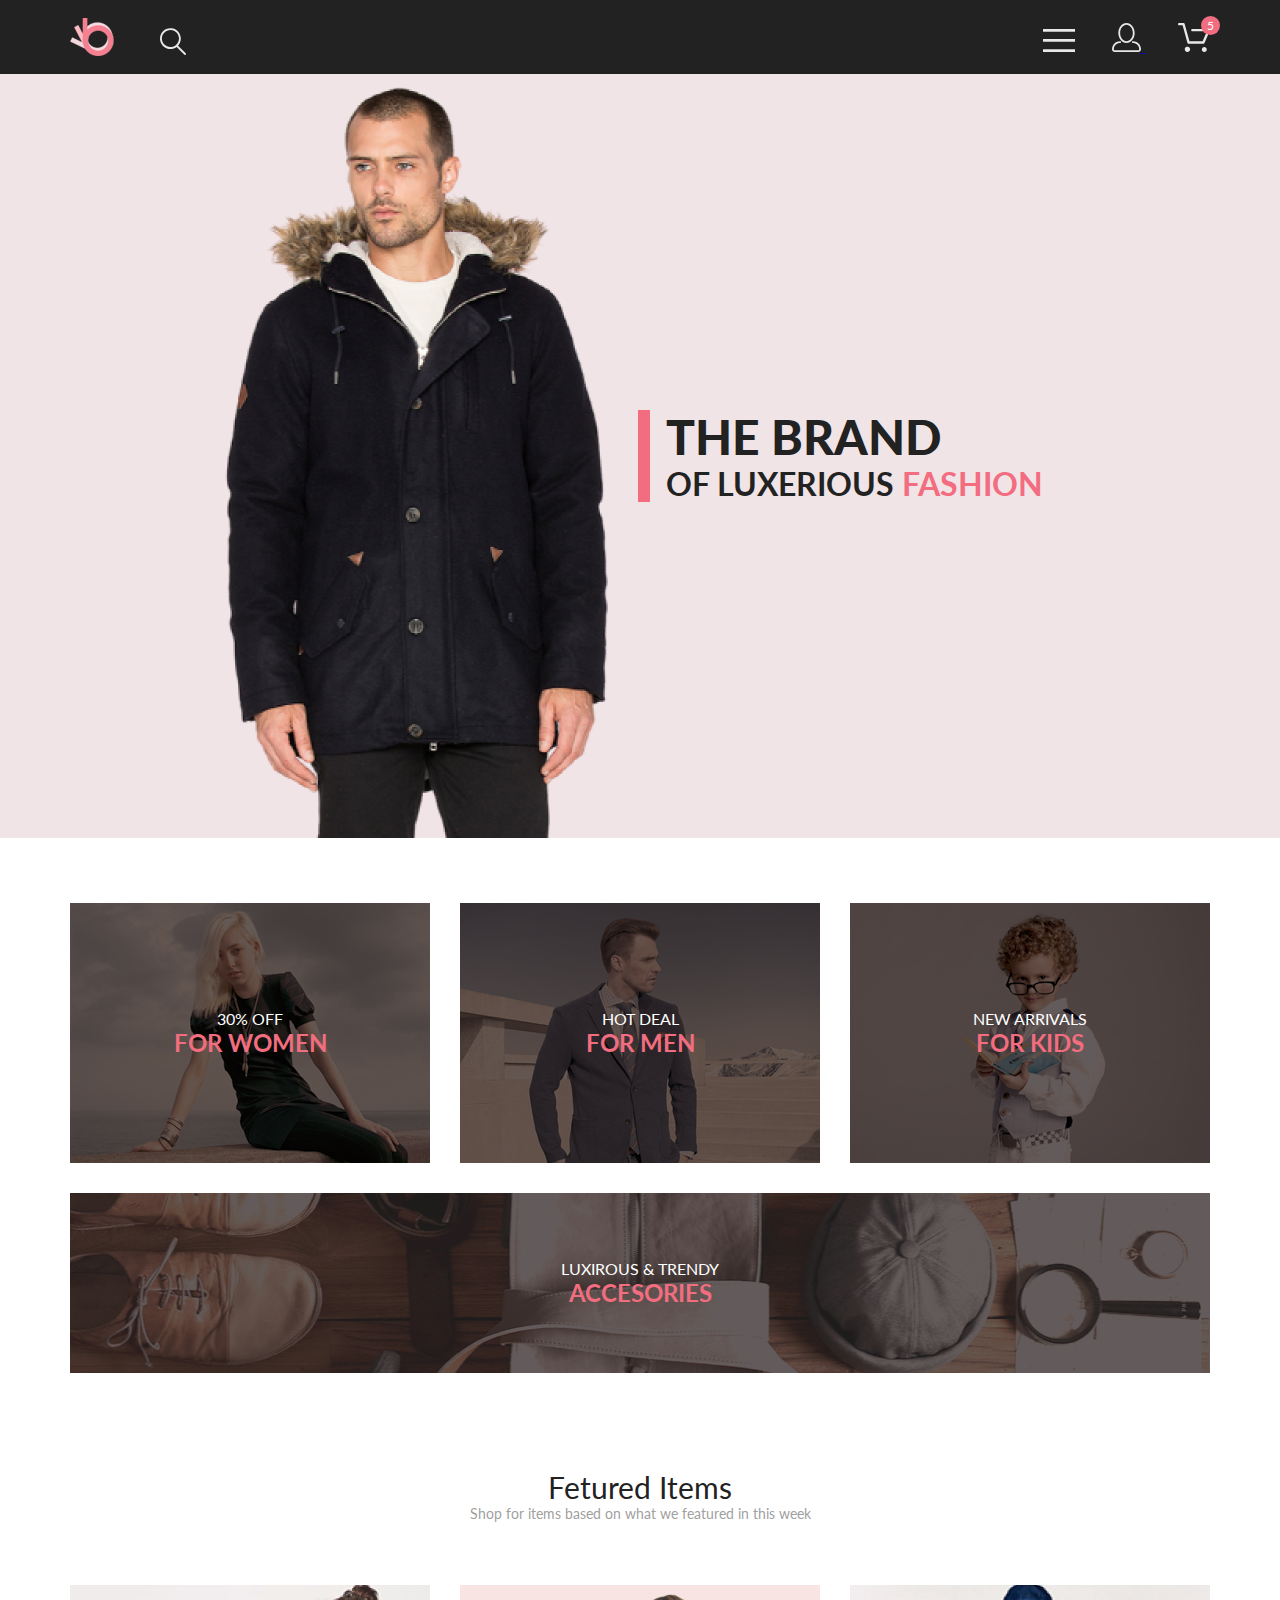
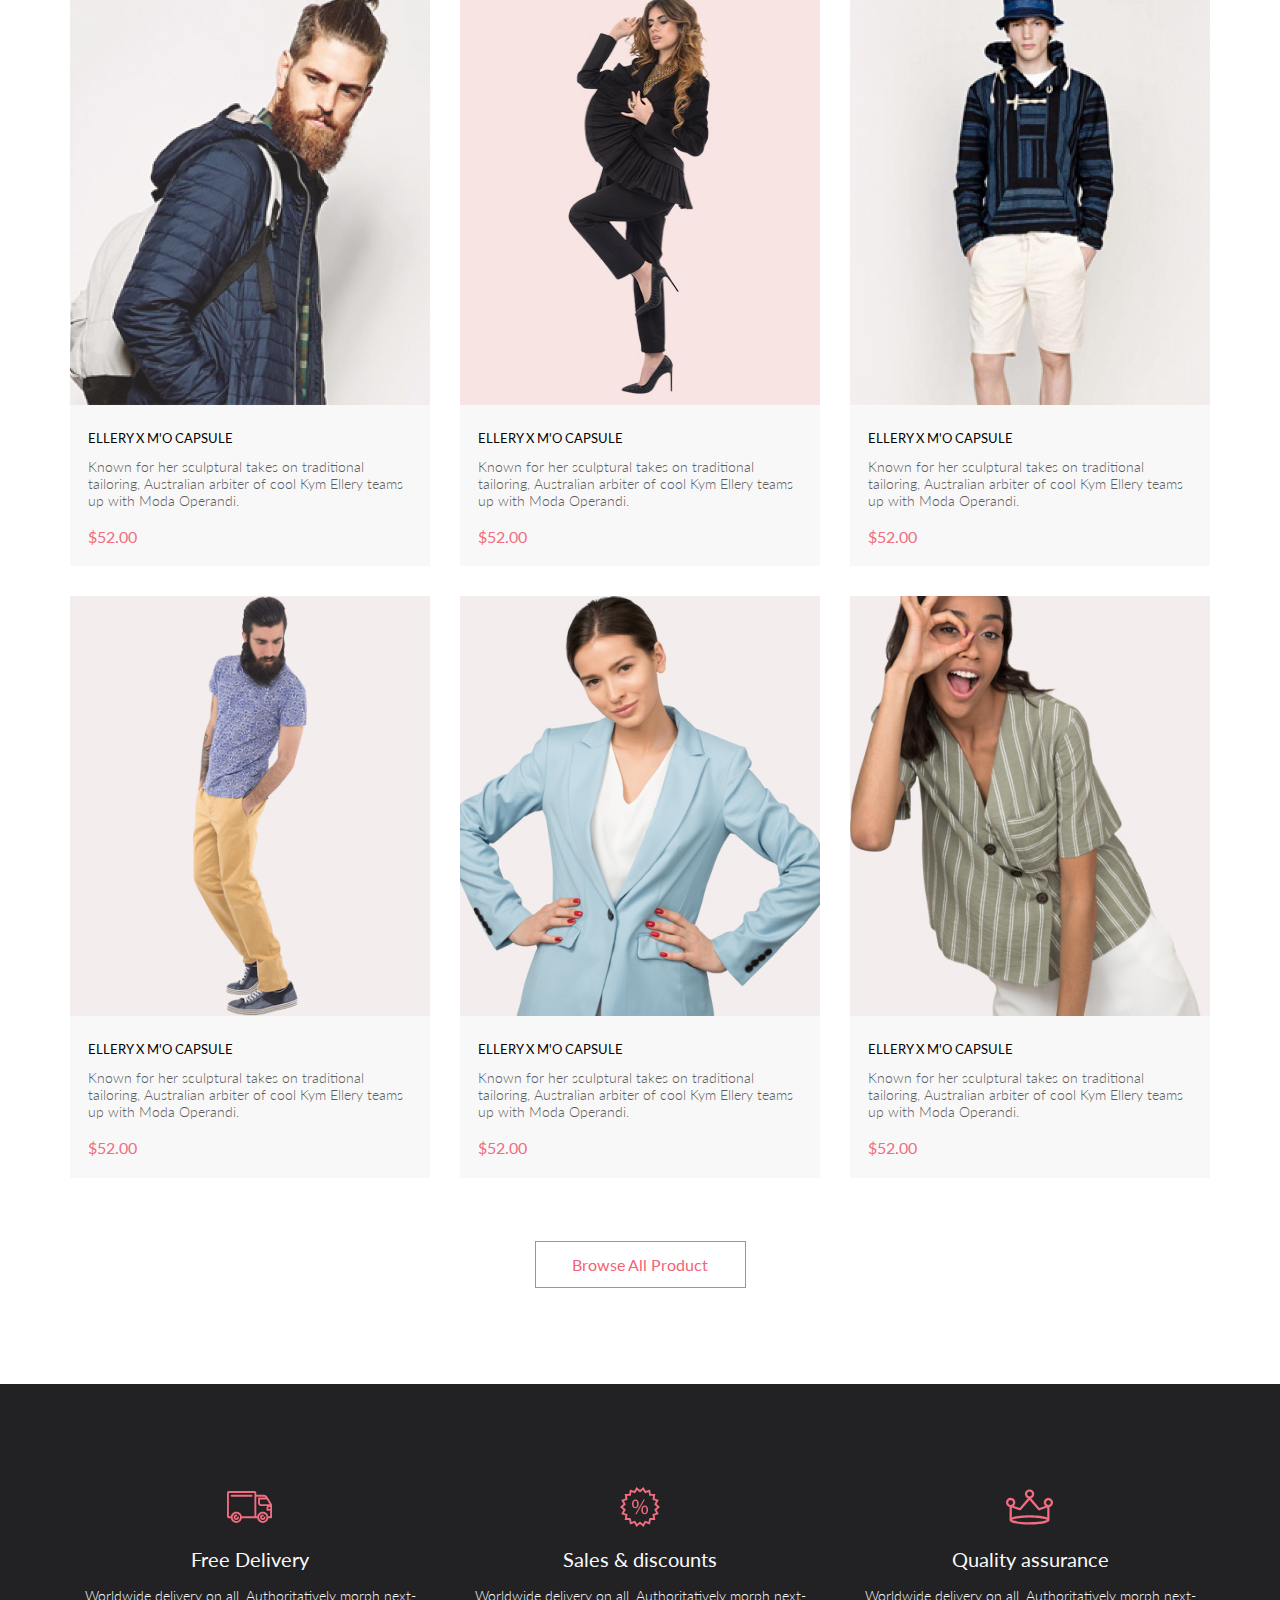
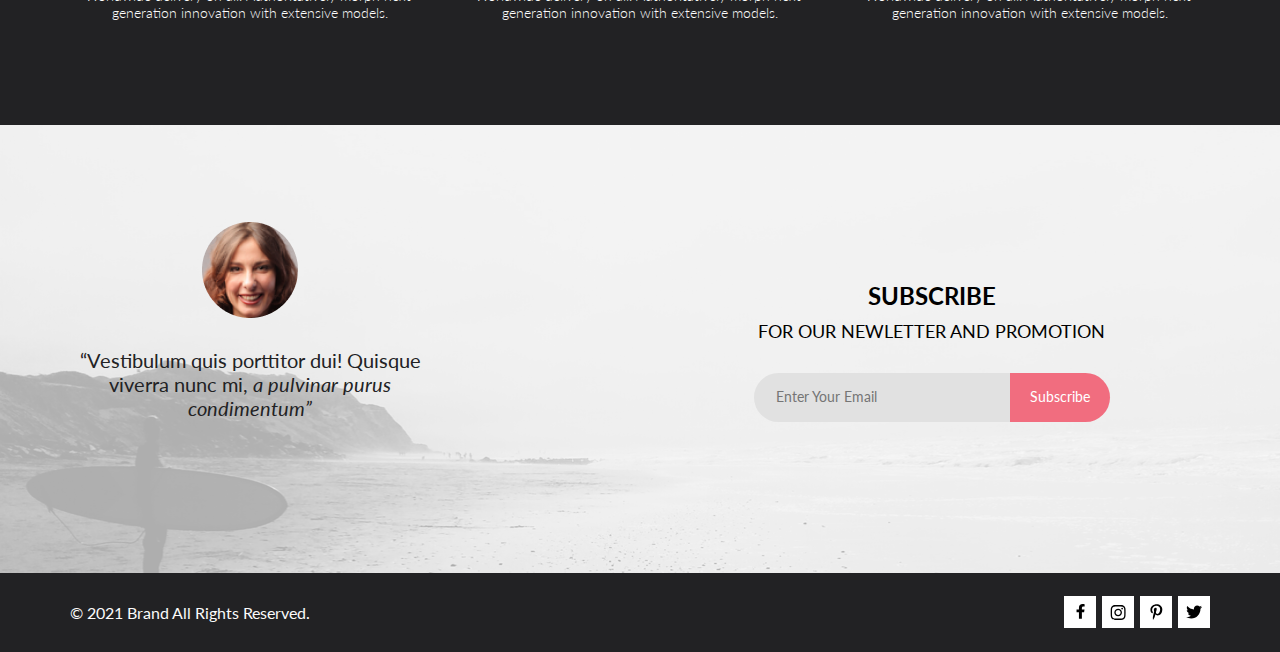
==== commit c57dd12a: "catalog (almost finished)" ====
--- a/index.html
+++ b/index.html
@@ -25,14 +25,14 @@
                 <svg class="burger-icon" width="32" height="23" viewBox="0 0 32 23" xmlns="http://www.w3.org/2000/svg">
                     <path d="M0 23V20.31H32V23H0ZM0 12.76V10.07H32V12.76H0ZM0 2.69V0H32V2.69H0Z" />
                 </svg>
-                <a href="#">
+                <a href="#" class="user-link">
                     <svg class="user-icon" width="29" height="29" viewBox="0 0 29 29"
                         xmlns="http://www.w3.org/2000/svg">
                         <path
                             d="M14.5 19.937C19 19.937 22.656 15.464 22.656 9.968C22.656 4.472 19 0 14.5 0C13.3631 0.0217413 12.2463 0.303398 11.2351 0.823397C10.2239 1.34339 9.34507 2.08794 8.66602 3C7.12663 4.99573 6.30819 7.45381 6.34399 9.974C6.34399 15.465 10 19.937 14.5 19.937ZM14.5 1.813C18 1.813 20.844 5.472 20.844 9.969C20.844 14.466 17.998 18.125 14.5 18.125C11.002 18.125 8.15603 14.465 8.15503 9.969C8.15403 5.473 11 1.813 14.5 1.813ZM20.844 18.125C20.6036 18.125 20.373 18.2205 20.203 18.3905C20.033 18.5605 19.9375 18.7911 19.9375 19.0315C19.9375 19.2719 20.033 19.5025 20.203 19.6725C20.373 19.8425 20.6036 19.938 20.844 19.938C22.526 19.9399 24.1386 20.6088 25.3279 21.7982C26.5172 22.9875 27.1861 24.6 27.188 26.282C27.1875 26.5221 27.0918 26.7523 26.922 26.9221C26.7522 27.0918 26.5221 27.1875 26.282 27.188H2.71997C2.47985 27.1875 2.24975 27.0918 2.07996 26.9221C1.91016 26.7523 1.81449 26.5221 1.81396 26.282C1.81608 24.6001 2.48517 22.9877 3.67444 21.7985C4.86371 20.6092 6.47608 19.9401 8.15796 19.938C8.39824 19.938 8.62868 19.8425 8.79858 19.6726C8.96849 19.5027 9.06396 19.2723 9.06396 19.032C9.06396 18.7917 8.96849 18.5613 8.79858 18.3914C8.62868 18.2215 8.39824 18.126 8.15796 18.126C5.99541 18.1279 3.92201 18.9875 2.39258 20.5164C0.863144 22.0453 0.00264777 24.1185 0 26.281C0.000794067 27.0019 0.287502 27.693 0.797241 28.2027C1.30698 28.7125 1.99811 28.9992 2.71899 29H26.282C27.0027 28.9989 27.6936 28.7121 28.2031 28.2024C28.7126 27.6927 28.9992 27.0017 29 26.281C28.9974 24.1187 28.1372 22.0457 26.6083 20.5168C25.0793 18.9878 23.0063 18.1276 20.844 18.125Z" />
                     </svg>
                 </a>
-                <a href="#" class="cart-icon-wrapper">
+                <a href="#" class="cart-link">
                     <svg class="cart-icon" width="32" height="29" viewBox="0 0 32 29"
                         xmlns="http://www.w3.org/2000/svg">
                         <path
@@ -95,8 +95,8 @@
                 <h2 class="featured-title">Fetured Items</h2>
                 <p class="featured-txt">Shop for items based on&nbsp;what we&nbsp;featured in&nbsp;this week</p>
 
-                <ul class="featured-list">
-                    <li class="featured-list-item">
+                <ul class="products-list">
+                    <li class="products-list-item">
                         <article class="products-item">
                             <img class="products-item-photo" src="img/men-item-1.jpg" alt="product description">
                             <div class="products-item-txt-wrp">
@@ -115,7 +115,7 @@
                             </button>
                         </article>
                     </li>
-                    <li class="featured-list-item">
+                    <li class="products-list-item">
                         <article class="products-item">
                             <img class="products-item-photo" src="img/women-item-1.jpg" alt="product description">
                             <div class="products-item-txt-wrp">
@@ -134,26 +134,7 @@
                             </button>
                         </article>
                     </li>
-                    <li class="featured-list-item">
-                        <article class="products-item">
-                            <img class="products-item-photo" src="img/men-item-2.jpg" alt="product description">
-                            <div class="products-item-txt-wrp">
-                                <h3 class="products-item-title">ellery x m'o capsule </h3>
-                                <p class="products-item-txt">Known for her sculptural takes on&nbsp;traditional
-                                    tailoring, Australian arbiter of&nbsp;cool Kym Ellery teams up&nbsp;with Moda
-                                    Operandi.</p>
-                                <span class="products-item-price">$52.00</span>
-                            </div>
-                            <button class="products-item-btn">
-                                <svg width="27" height="25" viewBox="0 0 27 25" xmlns="http://www.w3.org/2000/svg">
-                                    <path
-                                        d="M21.876 22.2662C21.921 22.2549 21.9423 22.2339 21.96 22.2129C21.9678 22.2037 21.9756 22.1946 21.9835 22.1855C22.02 22.1438 22.0233 22.0553 22.0224 22.0105C22.0092 21.9044 21.9185 21.8315 21.8412 21.8315C21.8375 21.8315 21.8336 21.8317 21.8312 21.8318C21.7531 21.8372 21.6653 21.9409 21.6719 22.0625C21.6813 22.1793 21.7675 22.2662 21.8392 22.2662H21.876ZM8.21954 22.2599C8.31873 22.2599 8.39935 22.1655 8.39935 22.0496C8.39935 21.9341 8.31873 21.8401 8.21954 21.8401C8.12042 21.8401 8.03973 21.9341 8.03973 22.0496C8.03973 22.1655 8.12042 22.2599 8.21954 22.2599ZM21.9995 24.2662C21.9517 24.2662 21.8878 24.2662 21.8392 24.2662C20.7017 24.2662 19.7567 23.3545 19.6765 22.198C19.5964 20.9929 20.4937 19.9183 21.6953 19.8364C21.7441 19.8331 21.7928 19.8315 21.8412 19.8315C22.9799 19.8315 23.9413 20.7324 24.019 21.8884C24.0505 22.4915 23.8741 23.0612 23.4898 23.5012C23.1055 23.9575 22.5764 24.2177 21.9995 24.2662ZM8.21954 24.2599C7.01532 24.2599 6.03973 23.2709 6.03973 22.0496C6.03973 20.8291 7.01532 19.8401 8.21954 19.8401C9.42371 19.8401 10.3994 20.8291 10.3994 22.0496C10.3994 23.2709 9.42371 24.2599 8.21954 24.2599ZM21.1984 17.3938H9.13306C8.70013 17.3938 8.31586 17.1005 8.20331 16.6775L4.27753 2.24768H1.52173C0.993408 2.24768 0.560547 1.80859 0.560547 1.27039C0.560547 0.733032 0.993408 0.292969 1.52173 0.292969H4.99933C5.43134 0.292969 5.81561 0.586304 5.9281 1.01025L9.85394 15.4391H20.5576L24.1144 7.13379H12.2578C11.7286 7.13379 11.2957 6.69373 11.2957 6.15649C11.2957 5.61914 11.7286 5.17908 12.2578 5.17908H25.5886C25.9091 5.17908 26.2141 5.34192 26.3896 5.61914C26.566 5.89539 26.5984 6.23743 26.4697 6.547L22.0795 16.807C21.9193 17.1653 21.5827 17.3938 21.1984 17.3938Z" />
-                                </svg>
-                                <span>Add to Cart</span>
-                            </button>
-                        </article>
-                    </li>
-                    <li class="featured-list-item">
+                    <li class="products-list-item">
                         <article class="products-item">
                             <img class="products-item-photo" src="img/men-item-3.jpg" alt="product description">
                             <div class="products-item-txt-wrp">
@@ -172,7 +153,26 @@
                             </button>
                         </article>
                     </li>
-                    <li class="featured-list-item">
+                    <li class="products-list-item">
+                        <article class="products-item">
+                            <img class="products-item-photo" src="img/men-item-4.jpg" alt="product description">
+                            <div class="products-item-txt-wrp">
+                                <h3 class="products-item-title">ellery x m'o capsule </h3>
+                                <p class="products-item-txt">Known for her sculptural takes on&nbsp;traditional
+                                    tailoring, Australian arbiter of&nbsp;cool Kym Ellery teams up&nbsp;with Moda
+                                    Operandi.</p>
+                                <span class="products-item-price">$52.00</span>
+                            </div>
+                            <button class="products-item-btn">
+                                <svg width="27" height="25" viewBox="0 0 27 25" xmlns="http://www.w3.org/2000/svg">
+                                    <path
+                                        d="M21.876 22.2662C21.921 22.2549 21.9423 22.2339 21.96 22.2129C21.9678 22.2037 21.9756 22.1946 21.9835 22.1855C22.02 22.1438 22.0233 22.0553 22.0224 22.0105C22.0092 21.9044 21.9185 21.8315 21.8412 21.8315C21.8375 21.8315 21.8336 21.8317 21.8312 21.8318C21.7531 21.8372 21.6653 21.9409 21.6719 22.0625C21.6813 22.1793 21.7675 22.2662 21.8392 22.2662H21.876ZM8.21954 22.2599C8.31873 22.2599 8.39935 22.1655 8.39935 22.0496C8.39935 21.9341 8.31873 21.8401 8.21954 21.8401C8.12042 21.8401 8.03973 21.9341 8.03973 22.0496C8.03973 22.1655 8.12042 22.2599 8.21954 22.2599ZM21.9995 24.2662C21.9517 24.2662 21.8878 24.2662 21.8392 24.2662C20.7017 24.2662 19.7567 23.3545 19.6765 22.198C19.5964 20.9929 20.4937 19.9183 21.6953 19.8364C21.7441 19.8331 21.7928 19.8315 21.8412 19.8315C22.9799 19.8315 23.9413 20.7324 24.019 21.8884C24.0505 22.4915 23.8741 23.0612 23.4898 23.5012C23.1055 23.9575 22.5764 24.2177 21.9995 24.2662ZM8.21954 24.2599C7.01532 24.2599 6.03973 23.2709 6.03973 22.0496C6.03973 20.8291 7.01532 19.8401 8.21954 19.8401C9.42371 19.8401 10.3994 20.8291 10.3994 22.0496C10.3994 23.2709 9.42371 24.2599 8.21954 24.2599ZM21.1984 17.3938H9.13306C8.70013 17.3938 8.31586 17.1005 8.20331 16.6775L4.27753 2.24768H1.52173C0.993408 2.24768 0.560547 1.80859 0.560547 1.27039C0.560547 0.733032 0.993408 0.292969 1.52173 0.292969H4.99933C5.43134 0.292969 5.81561 0.586304 5.9281 1.01025L9.85394 15.4391H20.5576L24.1144 7.13379H12.2578C11.7286 7.13379 11.2957 6.69373 11.2957 6.15649C11.2957 5.61914 11.7286 5.17908 12.2578 5.17908H25.5886C25.9091 5.17908 26.2141 5.34192 26.3896 5.61914C26.566 5.89539 26.5984 6.23743 26.4697 6.547L22.0795 16.807C21.9193 17.1653 21.5827 17.3938 21.1984 17.3938Z" />
+                                </svg>
+                                <span>Add to Cart</span>
+                            </button>
+                        </article>
+                    </li>
+                    <li class="products-list-item">
                         <article class="products-item">
                             <img class="products-item-photo" src="img/women-item-2.jpg" alt="product description">
                             <div class="products-item-txt-wrp">
@@ -191,7 +191,7 @@
                             </button>
                         </article>
                     </li>
-                    <li class="featured-list-item">
+                    <li class="products-list-item">
                         <article class="products-item">
                             <img class="products-item-photo" src="img/women-item-3.jpg" alt="product description">
                             <div class="products-item-txt-wrp">
@@ -226,9 +226,8 @@
                                 d="M30.2873 27.2429H14.8103C14.6031 28.5509 13.936 29.742 12.929 30.6021C11.922 31.4621 10.6411 31.9346 9.31682 31.9346C7.99252 31.9346 6.71166 31.4621 5.70464 30.6021C4.69762 29.742 4.03052 28.5509 3.82332 27.2429H1.88631C1.39149 27.2397 0.918139 27.0404 0.570025 26.6887C0.221911 26.337 0.0274507 25.8618 0.0293142 25.3669V1.87695C0.0271852 1.38195 0.221516 0.906335 0.569658 0.554443C0.917801 0.202551 1.39131 0.00317363 1.88631 0H27.4373C27.9322 0.00317353 28.4056 0.202522 28.7536 0.554443C29.1016 0.906364 29.2957 1.38204 29.2933 1.87695V3.78198H36.4143C36.4947 3.78164 36.5747 3.79208 36.6523 3.81299C38.9523 4.01299 40.1093 5.2129 41.3293 7.2749L44.8883 13.3689C44.9732 13.5136 45.018 13.6782 45.0183 13.8459V26.304C45.0194 26.5515 44.9221 26.7892 44.7479 26.9651C44.5737 27.141 44.3369 27.2406 44.0893 27.2419H41.2753C41.0681 28.5499 40.401 29.741 39.394 30.6011C38.387 31.4611 37.1061 31.9336 35.7818 31.9336C34.4575 31.9336 33.1767 31.4611 32.1696 30.6011C31.1626 29.741 30.4955 28.5499 30.2883 27.2419L30.2873 27.2429ZM32.0653 26.304C32.0732 27.0369 32.2977 27.7511 32.7107 28.3567C33.1236 28.9623 33.7065 29.4322 34.3859 29.7073C35.0653 29.9824 35.811 30.0503 36.5289 29.9026C37.2469 29.7548 37.9051 29.398 38.4207 28.877C38.9363 28.3559 39.2862 27.6941 39.4265 26.9746C39.5667 26.2551 39.491 25.5103 39.2088 24.8337C38.9267 24.1572 38.4507 23.5794 37.8408 23.1729C37.2309 22.7663 36.5143 22.5491 35.7813 22.5488C34.791 22.5552 33.8436 22.9543 33.1469 23.6582C32.4503 24.3621 32.0613 25.3136 32.0653 26.304ZM5.60134 26.304C5.60923 27.0369 5.83376 27.7511 6.24669 28.3567C6.65962 28.9623 7.2425 29.4322 7.92192 29.7073C8.60135 29.9824 9.34697 30.0503 10.0649 29.9026C10.7829 29.7548 11.4411 29.398 11.9567 28.877C12.4723 28.3559 12.8222 27.6941 12.9625 26.9746C13.1027 26.2551 13.027 25.5103 12.7448 24.8337C12.4627 24.1572 11.9867 23.5794 11.3768 23.1729C10.7669 22.7663 10.0503 22.5491 9.31731 22.5488C8.32679 22.5549 7.37915 22.9537 6.6823 23.6577C5.98545 24.3617 5.59634 25.3134 5.60033 26.304H5.60134ZM41.2733 25.366H43.1593V19.7478H40.4233C40.3007 19.7473 40.1794 19.7227 40.0664 19.6753C39.9533 19.6279 39.8507 19.5585 39.7644 19.4714C39.6781 19.3843 39.6099 19.281 39.5635 19.1675C39.5172 19.054 39.4937 18.9324 39.4943 18.8098V16.9629C39.494 16.2423 39.7696 15.5488 40.2643 15.0249H33.8853C33.8081 15.0248 33.7312 15.015 33.6563 14.9958C32.9516 14.933 32.2961 14.6081 31.8194 14.0852C31.3428 13.5623 31.0798 12.8794 31.0823 12.1719V7.47192C31.0817 7.34927 31.1052 7.22758 31.1515 7.11401C31.1978 7.00044 31.2661 6.89725 31.3523 6.81006C31.4386 6.72286 31.5412 6.6535 31.6543 6.60596C31.7674 6.55841 31.8887 6.53361 32.0113 6.53296H38.4943C38.15 6.21428 37.7426 5.97123 37.2986 5.81982C36.8545 5.66842 36.3836 5.61187 35.9163 5.65381H29.2933V25.3618H30.2873C30.4945 24.0538 31.1616 22.8627 32.1687 22.0027C33.1757 21.1426 34.4565 20.6702 35.7808 20.6702C37.1051 20.6702 38.386 21.1426 39.393 22.0027C40.4 22.8627 41.0671 24.0538 41.2743 25.3618L41.2733 25.366ZM14.8093 25.366H27.4363V1.87598H1.88631V25.366H3.82332C4.03052 24.058 4.69762 22.8666 5.70464 22.0066C6.71166 21.1465 7.99252 20.6741 9.31682 20.6741C10.6411 20.6741 11.922 21.1465 12.929 22.0066C13.936 22.8666 14.6031 24.058 14.8103 25.366H14.8093ZM41.3513 16.9658V17.875H43.1593V16.0278H42.2803C42.0335 16.0294 41.7973 16.1288 41.6234 16.304C41.4495 16.4792 41.352 16.716 41.3523 16.9629L41.3513 16.9658ZM32.9383 12.1738C32.9372 12.4263 33.0363 12.6691 33.2139 12.8486C33.3914 13.0282 33.6328 13.13 33.8853 13.1318C33.9492 13.1316 34.0129 13.1384 34.0753 13.1519H42.6003L39.8343 8.41602H32.9343L32.9383 12.1738ZM33.0313 26.3059C33.0284 25.5734 33.3162 24.8695 33.8316 24.3489C34.3469 23.8283 35.0478 23.5333 35.7803 23.5288C36.0291 23.5288 36.2677 23.6278 36.4436 23.8037C36.6195 23.9796 36.7183 24.218 36.7183 24.4668C36.7183 24.7156 36.6195 24.9542 36.4436 25.1301C36.2677 25.306 36.0291 25.4048 35.7803 25.4048C35.602 25.4032 35.4272 25.4548 35.2782 25.5527C35.1291 25.6507 35.0125 25.7905 34.9432 25.9548C34.8738 26.1191 34.8548 26.3005 34.8887 26.4756C34.9225 26.6507 35.0076 26.8118 35.1331 26.9385C35.2586 27.0651 35.419 27.1516 35.5938 27.187C35.7686 27.2224 35.9499 27.2051 36.1149 27.1372C36.2798 27.0693 36.4208 26.9538 36.5201 26.8057C36.6193 26.6575 36.6723 26.4833 36.6723 26.3049C36.6723 26.0587 36.7701 25.8226 36.9443 25.6484C37.1184 25.4743 37.3546 25.3765 37.6008 25.3765C37.8471 25.3765 38.0832 25.4743 38.2574 25.6484C38.4315 25.8226 38.5293 26.0587 38.5293 26.3049C38.5293 27.0343 38.2396 27.7338 37.7239 28.2495C37.2081 28.7652 36.5087 29.0549 35.7793 29.0549C35.05 29.0549 34.3505 28.7652 33.8348 28.2495C33.319 27.7338 33.0293 27.0343 33.0293 26.3049L33.0313 26.3059ZM6.56731 26.3059C6.56438 25.5734 6.8522 24.8695 7.36757 24.3489C7.88294 23.8283 8.58378 23.5333 9.31633 23.5288C9.5651 23.5288 9.80369 23.6278 9.9796 23.8037C10.1555 23.9796 10.2543 24.218 10.2543 24.4668C10.2543 24.7156 10.1555 24.9542 9.9796 25.1301C9.80369 25.306 9.5651 25.4048 9.31633 25.4048C9.138 25.4032 8.96319 25.4548 8.81413 25.5527C8.66508 25.6507 8.54849 25.7905 8.47914 25.9548C8.4098 26.1191 8.39082 26.3005 8.42464 26.4756C8.45846 26.6507 8.54354 26.8118 8.66908 26.9385C8.79463 27.0651 8.95498 27.1516 9.12978 27.187C9.30458 27.2224 9.48595 27.2051 9.65087 27.1372C9.81579 27.0693 9.95683 26.9538 10.0561 26.8057C10.1553 26.6575 10.2083 26.4833 10.2083 26.3049C10.2083 26.0587 10.3061 25.8226 10.4803 25.6484C10.6544 25.4743 10.8906 25.3765 11.1368 25.3765C11.3831 25.3765 11.6193 25.4743 11.7934 25.6484C11.9675 25.8226 12.0653 26.0587 12.0653 26.3049C12.0653 27.0343 11.7756 27.7338 11.2599 28.2495C10.7441 28.7652 10.0447 29.0549 9.31532 29.0549C8.58598 29.0549 7.8865 28.7652 7.37078 28.2495C6.85505 27.7338 6.56532 27.0343 6.56532 26.3049L6.56731 26.3059ZM4.70934 5.65991C4.46056 5.65991 4.22198 5.56116 4.04607 5.38525C3.87016 5.20934 3.77132 4.9707 3.77132 4.72192C3.77132 4.47315 3.87016 4.2345 4.04607 4.05859C4.22198 3.88268 4.46056 3.78394 4.70934 3.78394H24.6093C24.8581 3.78394 25.0967 3.88268 25.2726 4.05859C25.4485 4.2345 25.5473 4.47315 25.5473 4.72192C25.5473 4.9707 25.4485 5.20934 25.2726 5.38525C25.0967 5.56116 24.8581 5.65991 24.6093 5.65991H4.70934Z" />
                         </svg>
                         <h3 class="features-list-item-title">Free Delivery</h3>
-                        <p class="features-list-item-txt">Worldwide delivery on&nbsp;all. Authorit tively morph
-                            next-generation innov tion with
-                            extensive models.</p>
+                        <p class="features-list-item-txt">Worldwide delivery on&nbsp;all. Authoritatively morph
+                            next-generation innovation with extensive models.</p>
                     </li>
                     <li class="features-list-item">
                         <svg class="features-list-item-icon" width="40" height="40" viewBox="0 0 40 40"
@@ -237,8 +236,8 @@
                                 d="M19.994 37.0239L16.523 39.9238L14.235 36.0039L9.995 37.5159L9.17297 33.0359L4.67999 32.991L5.41199 28.491L1.20398 26.8909L3.414 22.925L0 19.96L3.41199 16.9929L1.20203 13.0278L5.41101 11.428L4.67798 6.93286L9.172 6.88892L9.99402 2.40894L14.234 3.91992L16.522 0L19.993 2.8999L23.464 0L25.753 3.9209L29.993 2.40894L30.814 6.88989L35.308 6.93481L34.576 11.4299L38.784 13.03L36.574 16.9958L39.986 19.9609L36.574 22.928L38.783 26.894L34.574 28.4939L35.307 32.988L30.812 33.033L29.991 37.5139L25.753 36.0029L23.464 39.9229L19.994 37.0239ZM21.2 35.541L22.961 37.012L24.122 35.022L24.914 33.666L26.382 34.189L28.533 34.957L28.95 32.6838L29.235 31.1289L30.796 31.113L33.078 31.092L32.706 28.8098L32.452 27.25L33.911 26.696L36.045 25.8828L34.925 23.873L34.159 22.498L35.342 21.4709L37.076 19.9609L35.343 18.4609L34.16 17.4319L34.926 16.0559L36.047 14.0449L33.913 13.2339L32.454 12.6809L32.709 11.1208L33.081 8.83984L30.799 8.81689L29.239 8.80103L28.954 7.24683L28.538 4.97388L26.386 5.74097L24.918 6.26392L24.125 4.90698L22.963 2.91699L21.201 4.38794L19.996 5.39282L18.791 4.38794L17.03 2.91699L15.869 4.90601L15.077 6.26294L13.608 5.73999L11.458 4.97192L11.04 7.24585L10.755 8.80005L9.19501 8.81592L6.914 8.83789L7.28601 11.1199L7.53998 12.678L6.08099 13.2329L3.94598 14.0439L5.06702 16.0549L5.83301 17.4299L4.65002 18.459L2.91602 19.967L4.64899 21.4739L5.83197 22.5029L5.06598 23.8779L3.94501 25.8879L6.078 26.698L7.53802 27.2529L7.28302 28.812L6.91199 31.0959L9.19299 31.1189L10.753 31.135L11.038 32.6899L11.455 34.9619L13.607 34.1948L15.076 33.6719L15.868 35.0288L17.03 37.019L18.791 35.5479L19.996 34.543L21.2 35.541ZM21.318 23.02C21.318 20.093 22.883 18.4648 24.777 18.4648C26.783 18.4648 28.077 20.0279 28.077 22.7949C28.077 25.8539 26.492 27.3718 24.662 27.3718C22.883 27.3718 21.338 25.922 21.318 23.02ZM22.839 22.9319C22.816 24.7829 23.521 26.1899 24.711 26.1899C25.988 26.1899 26.561 24.8049 26.561 22.8899C26.561 21.1249 26.054 19.6528 24.711 19.6528C23.5 19.6488 22.839 21.1029 22.839 22.9309V22.9319ZM15.194 27.332L23.609 12.613H24.842L16.427 27.332H15.194ZM11.979 16.99C11.979 14.09 13.542 12.458 15.437 12.458C17.437 12.458 18.763 14.022 18.763 16.79C18.763 19.848 17.177 21.365 15.327 21.365C13.544 21.365 12 19.915 11.979 16.991V16.99ZM13.521 16.9238C13.477 18.7748 14.162 20.1809 15.371 20.1829C16.648 20.1829 17.221 18.7988 17.221 16.8828C17.221 15.1168 16.714 13.645 15.371 13.645C14.162 13.642 13.521 15.092 13.521 16.925V16.9238Z" />
                         </svg>
                         <h3 class="features-list-item-title">Sales & discounts</h3>
-                        <p class="features-list-item-txt">Worldwide delivery on&nbsp;all. Authorit tively morph
-                            next-generation innov tion with extensive models.</p>
+                        <p class="features-list-item-txt">Worldwide delivery on&nbsp;all. Authoritatively morph
+                            next-generation innovation with extensive models.</p>
                     </li>
                     <li class="features-list-item">
                         <svg class="features-list-item-icon" width="48" height="35" viewBox="0 0 48 35"
@@ -247,8 +246,8 @@
                                 d="M42.3938 8.53564C41.1774 8.52335 40.0058 8.99349 39.1351 9.84302C38.2644 10.6925 37.7655 11.8522 37.7479 13.0686C37.751 13.7086 37.892 14.3405 38.1612 14.9211C38.4304 15.5018 38.8215 16.0176 39.3079 16.4336L33.4479 18.4888L25.1089 8.80566C26.0042 8.50693 26.784 7.93646 27.3396 7.17358C27.8953 6.41071 28.1992 5.49331 28.2089 4.54956C28.1837 3.33432 27.6832 2.17743 26.8149 1.3269C25.9465 0.476377 24.7794 0 23.5639 0C22.3484 0 21.1813 0.476377 20.3129 1.3269C19.4446 2.17743 18.9441 3.33432 18.9189 4.54956C18.9285 5.48395 19.2261 6.39274 19.771 7.15186C20.316 7.91097 21.0817 8.48368 21.9639 8.79175L13.6119 18.4917L7.75396 16.4368C8.24003 16.0206 8.63074 15.5045 8.89959 14.9238C9.16843 14.3432 9.30908 13.7116 9.31194 13.0718C9.33497 12.195 9.10937 11.3296 8.6613 10.5757C8.21324 9.82172 7.56095 9.2099 6.77983 8.81104C5.99872 8.41217 5.12072 8.2424 4.24724 8.32153C3.37376 8.40067 2.54051 8.72555 1.8438 9.2583C1.14709 9.79105 0.61538 10.5101 0.310108 11.3323C0.00483695 12.1545 -0.0615238 13.0462 0.118702 13.9045C0.298928 14.7629 0.718349 15.5526 1.32854 16.1826C1.93873 16.8126 2.7148 17.2571 3.56694 17.4646V29.7556C3.5743 29.8376 3.59101 29.9184 3.61687 29.9966C3.58394 30.1233 3.56721 30.2538 3.56694 30.3848C3.56694 34.7968 21.4859 34.9268 23.5289 34.9268C25.5719 34.9268 43.4909 34.7978 43.4909 30.3848C43.4902 30.2539 43.4733 30.1234 43.4408 29.9966C43.4685 29.9189 43.4853 29.8379 43.4909 29.7556V17.4646C44.5898 17.2244 45.5595 16.5828 46.2103 15.6653C46.861 14.7478 47.1458 13.6204 47.0091 12.5039C46.8724 11.3874 46.3239 10.3621 45.471 9.62866C44.6181 8.89526 43.5223 8.50653 42.3979 8.53857L42.3938 8.53564ZM21.1749 4.55176C21.1633 4.07755 21.2934 3.61062 21.5485 3.21069C21.8036 2.81076 22.172 2.49591 22.6069 2.3064C23.0417 2.11688 23.5232 2.06132 23.9898 2.14673C24.4564 2.23214 24.887 2.45463 25.2265 2.78589C25.566 3.11715 25.7991 3.542 25.8959 4.00635C25.9928 4.4707 25.9491 4.95345 25.7703 5.39282C25.5916 5.8322 25.2859 6.20831 24.8924 6.47314C24.4988 6.73798 24.0353 6.8795 23.561 6.87964C22.9362 6.88605 22.3343 6.64481 21.8871 6.2085C21.44 5.77218 21.1838 5.17647 21.1749 4.55176ZM13.5849 20.8276C13.8019 20.9026 14.0362 20.9113 14.2581 20.8525C14.48 20.7938 14.6794 20.6701 14.8309 20.4976L23.5309 10.3977L32.2309 20.4976C32.3821 20.6702 32.5813 20.7938 32.803 20.8528C33.0248 20.9117 33.2589 20.9033 33.4759 20.8286L41.2339 18.1038V28.0408C36.3489 25.9188 25.1249 25.8406 23.5339 25.8406C21.9429 25.8406 10.7149 25.9198 5.83391 28.0408V18.1038L13.5849 20.8276ZM23.5279 32.7166C14.8279 32.7166 9.27888 31.7057 6.97087 30.8547C6.6198 30.7373 6.28407 30.578 5.97087 30.3806C6.69287 29.8596 9.03194 29.1487 12.9369 28.6487C19.9723 27.844 27.0765 27.844 34.1119 28.6487C38.0119 29.1487 40.357 29.8596 41.077 30.3806C40.7663 30.5794 40.4321 30.7388 40.082 30.8547C37.78 31.7037 32.2359 32.7166 23.5279 32.7166ZM2.28093 13.0686C2.2698 12.5945 2.40025 12.1279 2.65557 11.7283C2.91089 11.3286 3.27952 11.0139 3.71441 10.8247C4.14929 10.6355 4.63063 10.5801 5.0971 10.6658C5.56356 10.7514 5.99399 10.9743 6.3333 11.3057C6.67261 11.637 6.90543 12.0618 7.00212 12.5261C7.09882 12.9904 7.05498 13.4731 6.87615 13.9124C6.69732 14.3516 6.39159 14.7277 5.9981 14.9924C5.6046 15.2572 5.14118 15.3986 4.66692 15.3987C4.04176 15.4054 3.43941 15.1638 2.99212 14.7271C2.54482 14.2903 2.28911 13.6937 2.28093 13.0686ZM42.3938 15.3987C41.9359 15.3875 41.4914 15.2414 41.116 14.9788C40.7406 14.7162 40.451 14.3487 40.2834 13.9224C40.1158 13.496 40.0776 13.0297 40.1738 12.5818C40.2699 12.1339 40.496 11.7241 40.8238 11.4041C41.1516 11.084 41.5664 10.8677 42.0165 10.7822C42.4666 10.6968 42.9319 10.7459 43.3542 10.9236C43.7765 11.1013 44.137 11.3997 44.3906 11.7812C44.6442 12.1628 44.7796 12.6105 44.78 13.0686C44.7713 13.6935 44.5153 14.2895 44.068 14.7261C43.6208 15.1626 43.0188 15.4041 42.3938 15.3977V15.3987Z" />
                         </svg>
                         <h3 class="features-list-item-title">Quality assurance</h3>
-                        <p class="features-list-item-txt">Worldwide delivery on&nbsp;all. Authorit tively morph
-                            next-generation innov tion with extensive models.</p>
+                        <p class="features-list-item-txt">Worldwide delivery on&nbsp;all. Authoritatively morph
+                            next-generation innovation with extensive models.</p>
                     </li>
                 </ul>
             </div>
--- a/css/style.min.css
+++ b/css/style.min.css
@@ -1,2 +1,2 @@
-@import url("https://fonts.googleapis.com/css2?family=Lato:ital,wght@0,300;0,400;0,700;0,900;1,400&display=swap");*{margin:0;padding:0}body{font-family:'Lato', 'verdana', sans-serif;min-width:320px}.page-header{height:74px;background-color:#222222;padding:18px 16px;-webkit-box-sizing:border-box;box-sizing:border-box}@media (min-width: 768px){.page-header{padding-left:32px;padding-right:32px}}.page-header .container{display:-webkit-box;display:-ms-flexbox;display:flex;-webkit-box-pack:justify;-ms-flex-pack:justify;justify-content:space-between;-webkit-box-align:center;-ms-flex-align:center;align-items:center}.page-header .search-icon,.page-header .burger-icon,.page-header .user-icon,.page-header .cart-icon{-webkit-transition:0.25s ease fill;transition:0.25s ease fill;fill:#E8E8E8}.page-header .search-icon:hover,.page-header .burger-icon:hover,.page-header .user-icon:hover,.page-header .cart-icon:hover{fill:#F16D7F}.page-header .search-icon:active,.page-header .burger-icon:active,.page-header .user-icon:active,.page-header .cart-icon:active{fill:#fff}.page-header .search-icon{margin-left:41px}.page-header .user-icon,.page-header .cart-icon{margin-left:33px}.page-header .user-icon,.page-header .cart-icon-wrapper{display:none}@media (min-width: 768px){.page-header .user-icon,.page-header .cart-icon-wrapper{display:inline}}.page-header .cart-icon-wrapper{position:relative}.page-header .cart-icon-wrapper span{display:inline-block;color:#fff;background-color:#F16D7F;border-radius:50%;height:19px;width:19px;text-align:center;position:absolute;top:-20px;right:-10px;font-size:12px;line-height:20px}.brand-banner{height:363px;background-color:#F1E4E6;color:#222222;text-transform:uppercase;display:-webkit-box;display:-ms-flexbox;display:flex;-webkit-box-pack:center;-ms-flex-pack:center;justify-content:center;-webkit-box-align:center;-ms-flex-align:center;align-items:center}@media (min-width: 768px){.brand-banner{height:368px;padding:0 32px;background-image:url(../img/banner.png);background-repeat:no-repeat;background-size:contain;-webkit-box-pack:end;-ms-flex-pack:end;justify-content:flex-end}}@media (min-width: 1200px){.brand-banner{height:764px}.brand-banner .container{padding-left:33%}}@media (min-width: 1601px){.brand-banner{background-position-x:33%}}.brand-banner-wrapper{display:-webkit-box;display:-ms-flexbox;display:flex;-webkit-box-align:center;-ms-flex-align:center;align-items:center}.brand-banner-wrapper::before{content:"";display:block;width:12px;height:61px;background-color:#F16D7F;margin-right:16px}@media (min-width: 768px){.brand-banner-wrapper::before{height:92px}}.brand-banner-title{display:-webkit-box;display:-ms-flexbox;display:flex;-webkit-box-orient:vertical;-webkit-box-direction:normal;-ms-flex-direction:column;flex-direction:column;font-weight:900;font-size:38px;line-height:42px}@media (min-width: 768px){.brand-banner-title{font-size:44px;line-height:52px}}@media (min-width: 1200px){.brand-banner-title{font-size:48px;line-height:56px}}.brand-banner-subtitle{font-weight:700;font-size:20px;line-height:24px}@media (min-width: 768px){.brand-banner-subtitle{font-size:24px;line-height:28px}}@media (min-width: 1200px){.brand-banner-subtitle{font-size:32px;line-height:38px}}.brand-banner-subtitle span{color:#F16D7F}.categories{margin:64px 0 0}@media (min-width: 768px){.categories{margin-top:20px}}@media (min-width: 1200px){.categories{margin-top:65px}}.categories .container{padding:0 16px 0}.categories-list{list-style:none}@media (min-width: 768px){.categories-list{display:-webkit-box;display:-ms-flexbox;display:flex;-webkit-box-pack:justify;-ms-flex-pack:justify;justify-content:space-between;-ms-flex-wrap:wrap;flex-wrap:wrap}}.categories-list-item{background-size:cover;background-position:center;background-color:rgba(33,22,22,0.7);background-blend-mode:darken;margin:0 0 32px 0;height:248px;width:100%}@media (min-width: 768px){.categories-list-item{margin:0;height:167px;max-width:232px}}@media (min-width: 1200px){.categories-list-item{height:260px;max-width:360px}}.categories-list-item a{text-decoration:none;text-transform:uppercase;display:-webkit-box;display:-ms-flexbox;display:flex;-webkit-box-pack:center;-ms-flex-pack:center;justify-content:center;-webkit-box-align:center;-ms-flex-align:center;align-items:center;height:100%}.categories-list-item-title{display:-webkit-box;display:-ms-flexbox;display:flex;-webkit-box-orient:vertical;-webkit-box-direction:normal;-ms-flex-direction:column;flex-direction:column;-webkit-box-align:center;-ms-flex-align:center;align-items:center;color:#fff;font-weight:400;font-size:16px;line-height:19px}.categories-list-item-subtitle{color:#F16D7F;font-weight:700;font-size:24px;line-height:29px}.categories-list-item:nth-child(1){background-image:url(../img/women.png)}.categories-list-item:nth-child(2){background-image:url(../img/men.png)}.categories-list-item:nth-child(3){background-image:url(../img/kids.png)}.categories-list-item:last-child{background-image:url(../img/accesories.png);height:111px}@media (min-width: 768px){.categories-list-item:last-child{margin:20px 0 0;height:116px;max-width:100%}}@media (min-width: 1200px){.categories-list-item:last-child{margin:30px 0 0;height:180px}}.featured{margin:64px 0 0}@media (min-width: 768px){.featured{margin-top:155px}.featured .container{padding:0 8px}}@media (min-width: 1200px){.featured{margin-top:65px}.featured .container{max-width:1200px}}.featured-title{text-align:center;color:#222222;font-weight:400;font-size:30px;line-height:36px}.featured-txt{text-align:center;color:#9F9F9F;font-weight:400;font-size:14px;line-height:17px;margin-bottom:64px}@media (min-width: 768px){.featured-txt{margin-bottom:73px}}@media (min-width: 1200px){.featured-txt{margin-bottom:48px}}.featured-list{list-style:none;display:-webkit-box;display:-ms-flexbox;display:flex;-webkit-box-orient:vertical;-webkit-box-direction:normal;-ms-flex-direction:column;flex-direction:column;-webkit-box-pack:center;-ms-flex-pack:center;justify-content:center;-webkit-box-align:center;-ms-flex-align:center;align-items:center;margin-bottom:41px}@media (min-width: 768px){.featured-list{-webkit-box-orient:horizontal;-webkit-box-direction:normal;-ms-flex-direction:row;flex-direction:row;-ms-flex-wrap:wrap;flex-wrap:wrap;margin-bottom:33px}}@media (min-width: 1200px){.featured-list{margin-bottom:48px}}.featured-list-item{margin:8px}@media (min-width: 1200px){.featured-list-item{margin:15px}}.products-item{max-width:359px;position:relative;background-color:#F8F8F8}@media (min-width: 768px){.products-item{width:360px}}.products-item:hover .products-item-btn{display:-webkit-box;display:-ms-flexbox;display:flex}.products-item:hover .products-item-btn:hover{background-color:#ccc;color:#000;border:1px solid #000}.products-item:hover .products-item-btn:hover svg{fill:#000}.products-item:hover .products-item-btn:active{background-color:transparent;color:#fff;border:1px solid #fff}.products-item:hover .products-item-btn:active svg{fill:#fff}.products-item:hover .products-item-photo{-webkit-filter:brightness(50%);filter:brightness(50%)}.products-item-photo{display:block;width:100%;margin:0 auto;-webkit-transition:-webkit-filter 0.3s ease;transition:-webkit-filter 0.3s ease;transition:filter 0.3s ease;transition:filter 0.3s ease, -webkit-filter 0.3s ease}.products-item-title{margin:0 0 12px 0;text-transform:uppercase;font-weight:400;font-size:13px;line-height:16px;color:#000}.products-item-txt{margin:0 0 18px 0;font-weight:300;font-size:14px;line-height:17px;color:#5D5D5D}.products-item-txt-wrp{padding:25px 18px 20px 18px;-webkit-box-sizing:border-box;box-sizing:border-box;text-align:left}.products-item-price{font-size:16px;line-height:19px;color:#F16D7F}.products-item-btn{display:none;-webkit-box-pack:center;-ms-flex-pack:center;justify-content:center;-webkit-box-align:center;-ms-flex-align:center;align-items:center;width:38.3%;min-height:43px;border:1px solid #fff;background-color:transparent;text-align:center;font-size:14px;line-height:17px;color:#fff;position:absolute;top:188px;left:32.7%}.products-item-btn svg{fill:#fff;margin:0 11px 0 0}.products-btn{display:-webkit-box;display:-ms-flexbox;display:flex;-webkit-box-pack:center;-ms-flex-pack:center;justify-content:center;-webkit-box-align:center;-ms-flex-align:center;align-items:center;color:#F26376;border:1px solid #FF6A6A;background-color:transparent;font-weight:400;font-size:16px;line-height:19px;width:100%;max-width:211px;min-height:47px;padding:5px;margin:0 auto;-webkit-box-sizing:border-box;box-sizing:border-box;-webkit-transition:color 0.3s ease, background-color 0.3s ease;transition:color 0.3s ease, background-color 0.3s ease}.products-btn:hover{color:#fff;background-color:#F16D7F}.products-btn:active{color:#F26376;background-color:#fff}.features{height:610px;margin:96px 0 0;background-color:#222224}@media (min-width: 768px){.features{margin:65px 0 0}}@media (min-width: 1200px){.features{height:341px;margin:95px 0 0}}.features .container{padding:0 14px 0;height:100%}.features-list{list-style:none;display:-webkit-box;display:-ms-flexbox;display:flex;-webkit-box-orient:vertical;-webkit-box-direction:normal;-ms-flex-direction:column;flex-direction:column;-webkit-box-pack:space-evenly;-ms-flex-pack:space-evenly;justify-content:space-evenly;-webkit-box-align:center;-ms-flex-align:center;align-items:center;color:#FBFBFB;text-align:center;height:100%}@media (min-width: 1200px){.features-list{-webkit-box-orient:horizontal;-webkit-box-direction:normal;-ms-flex-direction:row;flex-direction:row;-webkit-box-pack:justify;-ms-flex-pack:justify;justify-content:space-between}}.features-list-item{display:-webkit-box;display:-ms-flexbox;display:flex;-webkit-box-orient:vertical;-webkit-box-direction:normal;-ms-flex-direction:column;flex-direction:column;-webkit-box-pack:center;-ms-flex-pack:center;justify-content:center;-webkit-box-align:center;-ms-flex-align:center;align-items:center;max-width:360px}.features-list-item-icon{display:block;height:40px;margin:0 0 20px 0;fill:#F16D7F}.features-list-item-title{font-weight:400;font-size:20px;line-height:24px;margin:0 0 16px 0}.features-list-item-txt{font-weight:300;font-size:14px;line-height:17px}.subscribe{height:550px;background-image:url(../img/subscribe-background.png);background-color:rgba(244,244,244,0.7);background-blend-mode:lighten;background-repeat:no-repeat;background-size:cover;background-position:26%}@media (min-width: 768px){.subscribe{height:614px}}@media (min-width: 1200px){.subscribe{height:448px;background-position:center}}.subscribe .container{height:100%;display:-webkit-box;display:-ms-flexbox;display:flex;-webkit-box-orient:vertical;-webkit-box-direction:normal;-ms-flex-direction:column;flex-direction:column;-webkit-box-align:center;-ms-flex-align:center;align-items:center;padding:0 17px 0}@media (min-width: 1200px){.subscribe .container{-webkit-box-orient:horizontal;-webkit-box-direction:normal;-ms-flex-direction:row;flex-direction:row;-webkit-box-pack:justify;-ms-flex-pack:justify;justify-content:space-between;-webkit-box-align:start;-ms-flex-align:start;align-items:flex-start;padding:0}}.subscribe-info{color:#222224;text-align:center;display:-webkit-box;display:-ms-flexbox;display:flex;-webkit-box-orient:vertical;-webkit-box-direction:normal;-ms-flex-direction:column;flex-direction:column;-webkit-box-pack:center;-ms-flex-pack:center;justify-content:center;-webkit-box-align:center;-ms-flex-align:center;align-items:center;max-width:360px;margin-top:64px}@media (min-width: 1200px){.subscribe-info{margin-top:97px}}.subscribe-info-avatar{height:92px;margin-bottom:30px}@media (min-width: 768px){.subscribe-info-avatar{height:96px}}.subscribe-info-txt{font-weight:400;font-size:19px;line-height:23px}@media (min-width: 768px){.subscribe-info-txt{font-size:20px;line-height:24px}}.subscribe-info-txt span{font-style:italic}.subscribe-form{width:100%;max-width:557px;display:-webkit-box;display:-ms-flexbox;display:flex;-webkit-box-orient:vertical;-webkit-box-direction:normal;-ms-flex-direction:column;flex-direction:column;-webkit-box-pack:center;-ms-flex-pack:center;justify-content:center;-webkit-box-align:center;-ms-flex-align:center;align-items:center;text-transform:uppercase;margin-top:63px}@media (min-width: 768px){.subscribe-form{margin-top:71px}}@media (min-width: 1200px){.subscribe-form{margin-top:0;height:100%}}.subscribe-form-title{font-weight:700;font-size:24px;line-height:37px}@media (min-width: 1200px){.subscribe-form-title{line-height:40px}}.subscribe-form-subtitle{font-weight:400;font-size:14px;line-height:22px}@media (min-width: 768px){.subscribe-form-subtitle{font-size:18px;line-height:28px}}@media (min-width: 1200px){.subscribe-form-subtitle{line-height:30px}}.subscribe-form-wrapper{width:100%;max-width:356px;display:-webkit-box;display:-ms-flexbox;display:flex;-webkit-box-pack:center;-ms-flex-pack:center;justify-content:center;font-weight:400;font-size:14px;line-height:17px;margin-top:22px;height:47px}@media (min-width: 768px){.subscribe-form-wrapper{margin-top:27px;height:49px}}.subscribe-form-email{border:none;border-radius:50px 0 0 50px;background-color:#E1E1E1;color:#222224;padding-left:22px;-webkit-box-flex:1;-ms-flex-positive:1;flex-grow:1}.subscribe-form-btn{border:none;border-radius:0 50px 50px 0;background-color:#F16D7F;color:#fff;max-width:100px;-webkit-box-flex:1;-ms-flex-positive:1;flex-grow:1;-webkit-transition:color 0.3s ease, background-color 0.3s ease;transition:color 0.3s ease, background-color 0.3s ease}.subscribe-form-btn:hover{background-color:#E05C6E}.subscribe-form-btn:active{background-color:#fff;color:#F16D7F}.page-footer{height:143px;background-color:#222224}@media (min-width: 768px){.page-footer{height:79px}}.page-footer .container{height:100%;display:-webkit-box;display:-ms-flexbox;display:flex;-webkit-box-orient:vertical;-webkit-box-direction:reverse;-ms-flex-direction:column-reverse;flex-direction:column-reverse;-webkit-box-pack:justify;-ms-flex-pack:justify;justify-content:space-between;-webkit-box-align:center;-ms-flex-align:center;align-items:center;padding:43px 32px 9px;-webkit-box-sizing:border-box;box-sizing:border-box}@media (min-width: 768px){.page-footer .container{-webkit-box-orient:horizontal;-webkit-box-direction:normal;-ms-flex-direction:row;flex-direction:row;padding:0px 32px 0px}}@media (min-width: 1200px){.page-footer .container{padding:0}}.page-footer-txt{color:#FBFBFB;font-weight:400;font-size:16px;line-height:19px}.page-footer-socials{list-style:none;display:-webkit-box;display:-ms-flexbox;display:flex}.page-footer-socials-item{display:-webkit-box;display:-ms-flexbox;display:flex;-ms-flex-wrap:wrap;flex-wrap:wrap;width:32px;height:32px;background-color:#fff;margin-left:6px;-webkit-transition:fill 0.3s ease, background-color 0.3s ease;transition:fill 0.3s ease, background-color 0.3s ease}.page-footer-socials-item:hover{background-color:#F16D7F}.page-footer-socials-item:hover svg{fill:#fff}.page-footer-socials-item:first-child{margin-left:0}.page-footer-socials-item>a{display:block;margin:auto}.page-footer-socials-item svg{-webkit-transition:fill 0.3s ease;transition:fill 0.3s ease}@media (min-width: 1200px){.container{max-width:1140px;margin:0 auto;padding:0}}
+@import url("https://fonts.googleapis.com/css2?family=Lato:ital,wght@0,300;0,400;0,700;0,900;1,400&display=swap");*{margin:0;padding:0}body{font-family:'Lato', 'verdana', sans-serif;min-width:320px}.page-header{height:74px;background-color:#222222;padding:18px 16px;-webkit-box-sizing:border-box;box-sizing:border-box}@media (min-width: 768px){.page-header{padding-left:32px;padding-right:32px}}.page-header .container{display:-webkit-box;display:-ms-flexbox;display:flex;-webkit-box-pack:justify;-ms-flex-pack:justify;justify-content:space-between;-webkit-box-align:center;-ms-flex-align:center;align-items:center}.page-header .search-icon,.page-header .burger-icon{cursor:pointer}.page-header .search-icon,.page-header .burger-icon,.page-header .user-icon,.page-header .cart-icon{-webkit-transition:0.25s ease fill;transition:0.25s ease fill;fill:#E8E8E8}.page-header .search-icon:hover,.page-header .burger-icon:hover,.page-header .user-icon:hover,.page-header .cart-icon:hover{fill:#F16D7F}.page-header .search-icon:active,.page-header .burger-icon:active,.page-header .user-icon:active,.page-header .cart-icon:active{fill:#fff}.page-header .search-icon{margin-left:41px}.page-header .user-link,.page-header .cart-link{margin-left:33px;display:none}@media (min-width: 768px){.page-header .user-link,.page-header .cart-link{display:inline}}.page-header .cart-link{position:relative}.page-header .cart-link span{display:inline-block;color:#fff;background-color:#F16D7F;border-radius:50%;height:19px;width:19px;text-align:center;position:absolute;top:-20px;right:-10px;font-size:12px;line-height:20px}.brand-banner{height:363px;background-color:#F1E4E6;color:#222222;text-transform:uppercase;display:-webkit-box;display:-ms-flexbox;display:flex;-webkit-box-pack:center;-ms-flex-pack:center;justify-content:center;-webkit-box-align:center;-ms-flex-align:center;align-items:center}@media (min-width: 768px){.brand-banner{height:368px;padding:0 32px;background-image:url(../img/banner.png);background-repeat:no-repeat;background-size:contain;-webkit-box-pack:end;-ms-flex-pack:end;justify-content:flex-end}}@media (min-width: 1200px){.brand-banner{height:764px}.brand-banner .container{padding-left:33%}}@media (min-width: 1601px){.brand-banner{background-position-x:33%}}.brand-banner-wrapper{display:-webkit-box;display:-ms-flexbox;display:flex;-webkit-box-align:center;-ms-flex-align:center;align-items:center}.brand-banner-wrapper::before{content:"";display:block;width:12px;height:61px;background-color:#F16D7F;margin-right:16px}@media (min-width: 768px){.brand-banner-wrapper::before{height:92px}}.brand-banner-title{display:-webkit-box;display:-ms-flexbox;display:flex;-webkit-box-orient:vertical;-webkit-box-direction:normal;-ms-flex-direction:column;flex-direction:column;font-weight:900;font-size:38px;line-height:42px}@media (min-width: 768px){.brand-banner-title{font-size:44px;line-height:52px}}@media (min-width: 1200px){.brand-banner-title{font-size:48px;line-height:56px}}.brand-banner-subtitle{font-weight:700;font-size:20px;line-height:24px}@media (min-width: 768px){.brand-banner-subtitle{font-size:24px;line-height:28px}}@media (min-width: 1200px){.brand-banner-subtitle{font-size:32px;line-height:38px}}.brand-banner-subtitle span{color:#F16D7F}.breadcrumbs{height:148px;background-color:#F1E4E6;text-transform:uppercase}.breadcrumbs .container{height:100%;padding:24px 0 0;display:-webkit-box;display:-ms-flexbox;display:flex;-webkit-box-orient:vertical;-webkit-box-direction:normal;-ms-flex-direction:column;flex-direction:column;-webkit-box-pack:start;-ms-flex-pack:start;justify-content:start;-webkit-box-align:center;-ms-flex-align:center;align-items:center}@media (min-width: 768px){.breadcrumbs .container{padding:0 16px 0;-webkit-box-orient:horizontal;-webkit-box-direction:normal;-ms-flex-direction:row;flex-direction:row;-webkit-box-pack:justify;-ms-flex-pack:justify;justify-content:space-between}}@media (min-width: 1200px){.breadcrumbs .container{padding:0}}.breadcrumbs-page{color:#F16D7F;font-weight:400;font-size:24px;line-height:29px;margin-bottom:32px}@media (min-width: 768px){.breadcrumbs-page{margin-bottom:0}}.breadcrumbs-path{display:-webkit-box;display:-ms-flexbox;display:flex;list-style-type:none}.breadcrumbs-path-item{color:#636363;font-weight:300;font-size:14px;line-height:17px}.breadcrumbs-path-item a{text-decoration:none;color:#636363;-webkit-transition:color ease 0.3s;transition:color ease 0.3s}.breadcrumbs-path-item a:hover{color:#F16D7F}.breadcrumbs-path-item:not(:last-of-type)::after{content:"/";margin:0 5px}.breadcrumbs-path-item:last-of-type a{color:#F16D7F;font-weight:700}.filters{text-transform:uppercase;display:-webkit-box;display:-ms-flexbox;display:flex;-webkit-box-pack:justify;-ms-flex-pack:justify;justify-content:space-between;margin:24px 8px}@media (min-width: 768px){.filters{margin-bottom:32px}}@media (min-width: 1200px){.filters{margin:51px 46px 49px;-webkit-box-pack:start;-ms-flex-pack:start;justify-content:start}}.filters-left{position:relative}.filters-left:hover .filters-left-title{color:#EF5B70}.filters-left:hover .filters-left-icon{fill:#EF5B70}.filters-left:hover .filters-left-popup{display:block}.filters-left-title{display:none}@media (min-width: 768px){.filters-left-title{-webkit-transition:color ease 0.2s;transition:color ease 0.2s;display:inline-block;font-weight:600;font-size:14px;line-height:17px}}.filters-left-icon{-webkit-transition:fill ease 0.2s;transition:fill ease 0.2s}@media (min-width: 768px){.filters-left-icon{width:15px;height:10px;margin-left:11px}}.filters-left-popup{display:none;position:absolute;z-index:1;background-color:#fff;width:360px;padding:13px 16px 16px;-webkit-box-sizing:border-box;box-sizing:border-box;left:0;top:-13px;-webkit-box-shadow:6px 4px 35px rgba(0,0,0,0.21);box-shadow:6px 4px 35px rgba(0,0,0,0.21)}@media (min-width: 1200px){.filters-left-popup{left:-16px}}.filters-left-popup-title{display:inline-block;color:#EF5B70;font-weight:600;font-size:14px;line-height:17px}.filters-left-popup-icon{fill:#EF5B70;margin-left:11px}.filters-left-popup-nav{margin-top:16px;list-style:none;font-weight:400;font-size:14px;line-height:17px;color:#6F6E6E}.filters-left-popup-nav .observed .filters-left-popup-nav-filter-title{color:#EF5B70}.filters-left-popup-nav-filter:not(:last-child){margin-bottom:18px}.filters-left-popup-nav-filter-title{display:-webkit-box;display:-ms-flexbox;display:flex;-webkit-box-align:center;-ms-flex-align:center;align-items:center;border-bottom:1px solid #EBEBEB;-webkit-box-sizing:border-box;box-sizing:border-box;cursor:pointer}.filters-left-popup-nav-filter-title::before{content:"";display:block;width:5px;height:37px;background-color:#EF5B70;margin-right:11px}.filters-left-popup-nav-subnav{margin:24px 17px;list-style:none;text-transform:capitalize}.filters-left-popup-nav-subnav a{display:block;margin-bottom:11px;text-decoration:none;color:inherit;-webkit-transition:color ease 0.2s;transition:color ease 0.2s}.filters-left-popup-nav-subnav a:hover{color:#F16D7F}.filters-right{display:-webkit-box;display:-ms-flexbox;display:flex;-webkit-box-align:center;-ms-flex-align:center;align-items:center;color:#6F6E6E;font-weight:400;font-size:12px;line-height:14px}@media (min-width: 768px){.filters-right{font-size:14px;line-height:17px}}@media (min-width: 1200px){.filters-right{margin-left:304px}}.filters-right-filter{display:-webkit-box;display:-ms-flexbox;display:flex;-webkit-box-align:center;-ms-flex-align:center;align-items:center}.filters-right-filter:not(:last-child){margin-right:24px}@media (min-width: 768px){.filters-right-filter:not(:last-child){margin-right:28px}}.filters-right-filter .dropdownarrow{margin-left:9px}@media (min-width: 768px){.filters-right-filter .dropdownarrow{margin-left:10px}}.categories{margin:64px 0 0}@media (min-width: 768px){.categories{margin-top:20px}}@media (min-width: 1200px){.categories{margin-top:65px}}.categories .container{padding:0 16px 0}.categories-list{list-style:none}@media (min-width: 768px){.categories-list{display:-webkit-box;display:-ms-flexbox;display:flex;-webkit-box-pack:justify;-ms-flex-pack:justify;justify-content:space-between;-ms-flex-wrap:wrap;flex-wrap:wrap}}.categories-list-item{background-size:cover;background-position:center;background-color:rgba(33,22,22,0.7);background-blend-mode:darken;margin:0 0 32px 0;height:248px;width:100%}@media (min-width: 768px){.categories-list-item{margin:0;height:167px;max-width:232px}}@media (min-width: 1200px){.categories-list-item{height:260px;max-width:360px}}.categories-list-item a{text-decoration:none;text-transform:uppercase;display:-webkit-box;display:-ms-flexbox;display:flex;-webkit-box-pack:center;-ms-flex-pack:center;justify-content:center;-webkit-box-align:center;-ms-flex-align:center;align-items:center;height:100%}.categories-list-item-title{display:-webkit-box;display:-ms-flexbox;display:flex;-webkit-box-orient:vertical;-webkit-box-direction:normal;-ms-flex-direction:column;flex-direction:column;-webkit-box-align:center;-ms-flex-align:center;align-items:center;color:#fff;font-weight:400;font-size:16px;line-height:19px}.categories-list-item-subtitle{color:#F16D7F;font-weight:700;font-size:24px;line-height:29px}.categories-list-item:nth-child(1){background-image:url(../img/women.png)}.categories-list-item:nth-child(2){background-image:url(../img/men.png)}.categories-list-item:nth-child(3){background-image:url(../img/kids.png)}.categories-list-item:last-child{background-image:url(../img/accesories.png);height:111px}@media (min-width: 768px){.categories-list-item:last-child{margin:20px 0 0;height:116px;max-width:100%}}@media (min-width: 1200px){.categories-list-item:last-child{margin:30px 0 0;height:180px}}.featured{margin:64px 0 0}@media (min-width: 768px){.featured{margin-top:155px}}@media (min-width: 1200px){.featured{margin-top:96px}}.featured .container{padding:0}@media (min-width: 768px){.featured .container{padding:0 8px 0}}@media (min-width: 1200px){.featured .container{max-width:1200px;padding:0}}.featured-title{text-align:center;color:#222222;font-weight:400;font-size:30px;line-height:36px}.featured-txt{text-align:center;color:#9F9F9F;font-weight:400;font-size:14px;line-height:17px;margin-bottom:64px}@media (min-width: 768px){.featured-txt{margin-bottom:73px}}@media (min-width: 1200px){.featured-txt{margin-bottom:48px}}.catalog .container{padding:0}@media (min-width: 768px){.catalog .container{padding:0 8px 0}}@media (min-width: 1200px){.catalog .container{max-width:1200px;padding:0}}.products-list{list-style:none;display:-webkit-box;display:-ms-flexbox;display:flex;-webkit-box-orient:vertical;-webkit-box-direction:normal;-ms-flex-direction:column;flex-direction:column;-webkit-box-pack:center;-ms-flex-pack:center;justify-content:center;-webkit-box-align:center;-ms-flex-align:center;align-items:center;margin-bottom:41px}@media (min-width: 768px){.products-list{-webkit-box-orient:horizontal;-webkit-box-direction:normal;-ms-flex-direction:row;flex-direction:row;-ms-flex-wrap:wrap;flex-wrap:wrap;margin-bottom:33px}}@media (min-width: 1200px){.products-list{margin-bottom:48px}}.products-list-item{margin:8px}@media (min-width: 1200px){.products-list-item{margin:15px}}.products-list .products-item{max-width:359px;position:relative;background-color:#F8F8F8}@media (min-width: 768px){.products-list .products-item{max-width:360px}}.products-list .products-item:hover .products-item-btn{display:-webkit-box;display:-ms-flexbox;display:flex}.products-list .products-item:hover .products-item-btn:hover{background-color:#ccc;color:#000;border:1px solid #000}.products-list .products-item:hover .products-item-btn:hover svg{fill:#000}.products-list .products-item:hover .products-item-btn:active{background-color:transparent;color:#fff;border:1px solid #fff}.products-list .products-item:hover .products-item-btn:active svg{fill:#fff}.products-list .products-item:hover .products-item-photo{-webkit-filter:brightness(50%);filter:brightness(50%)}.products-list .products-item-photo{display:block;width:100%;margin:0 auto;-webkit-transition:-webkit-filter 0.3s ease;transition:-webkit-filter 0.3s ease;transition:filter 0.3s ease;transition:filter 0.3s ease, -webkit-filter 0.3s ease}.products-list .products-item-title{margin:0 0 12px 0;text-transform:uppercase;font-weight:400;font-size:13px;line-height:16px;color:#000}.products-list .products-item-txt{margin:0 0 18px 0;font-weight:300;font-size:14px;line-height:17px;color:#5D5D5D}.products-list .products-item-txt-wrp{padding:25px 18px 20px;-webkit-box-sizing:border-box;box-sizing:border-box;text-align:left}.products-list .products-item-price{font-size:16px;line-height:19px;color:#F16D7F}.products-list .products-item-btn{display:none;-webkit-box-pack:center;-ms-flex-pack:center;justify-content:center;-webkit-box-align:center;-ms-flex-align:center;align-items:center;width:38.3%;min-height:43px;border:1px solid #fff;background-color:transparent;text-align:center;font-size:14px;line-height:17px;color:#fff;position:absolute;top:188px;left:32.7%}.products-list .products-item-btn svg{fill:#fff;margin:0 11px 0 0}.products-btn{display:-webkit-box;display:-ms-flexbox;display:flex;-webkit-box-pack:center;-ms-flex-pack:center;justify-content:center;-webkit-box-align:center;-ms-flex-align:center;align-items:center;color:#F26376;border:1px solid #FF6A6A;background-color:transparent;font-weight:400;font-size:16px;line-height:19px;width:100%;max-width:211px;min-height:47px;padding:5px;-webkit-box-sizing:border-box;box-sizing:border-box;-webkit-transition:color 0.3s ease, background-color 0.3s ease;transition:color 0.3s ease, background-color 0.3s ease;margin:0 auto 96px}@media (min-width: 768px){.products-btn{margin-bottom:64px}}@media (min-width: 1200px){.products-btn{margin-bottom:96px}}.products-btn:hover{color:#fff;background-color:#F16D7F}.products-btn:active{color:#F26376;background-color:#fff}.pagination{max-width:284px;height:43px;display:-webkit-box;display:-ms-flexbox;display:flex;-webkit-box-pack:space-evenly;-ms-flex-pack:space-evenly;justify-content:space-evenly;-webkit-box-align:center;-ms-flex-align:center;align-items:center;list-style:none;border:1px solid #EBEBEB;-webkit-box-sizing:border-box;box-sizing:border-box;border-radius:3px;margin:0 auto 64px}@media (min-width: 1200px){.pagination{margin-bottom:96px}}.pagination-item{font-weight:300;font-size:16px;line-height:19px;color:#C4C4C4;text-decoration:none;-webkit-transition:color ease 0.3s;transition:color ease 0.3s}.pagination .observed,.pagination-item:hover{color:#EF5B70}.pagination-step{border:none;background:none}.features{height:610px;background-color:#222224}@media (min-width: 1200px){.features{height:341px}}.features .container{padding:0 14px 0;height:100%}.features-list{list-style:none;display:-webkit-box;display:-ms-flexbox;display:flex;-webkit-box-orient:vertical;-webkit-box-direction:normal;-ms-flex-direction:column;flex-direction:column;-webkit-box-pack:space-evenly;-ms-flex-pack:space-evenly;justify-content:space-evenly;-webkit-box-align:center;-ms-flex-align:center;align-items:center;color:#FBFBFB;text-align:center;height:100%}@media (min-width: 1200px){.features-list{-webkit-box-orient:horizontal;-webkit-box-direction:normal;-ms-flex-direction:row;flex-direction:row;-webkit-box-pack:justify;-ms-flex-pack:justify;justify-content:space-between}}.features-list-item{display:-webkit-box;display:-ms-flexbox;display:flex;-webkit-box-orient:vertical;-webkit-box-direction:normal;-ms-flex-direction:column;flex-direction:column;-webkit-box-pack:center;-ms-flex-pack:center;justify-content:center;-webkit-box-align:center;-ms-flex-align:center;align-items:center;max-width:360px}.features-list-item-icon{display:block;height:40px;margin:0 0 20px 0;fill:#F16D7F}.features-list-item-title{font-weight:400;font-size:20px;line-height:24px;margin:0 0 16px 0}.features-list-item-txt{font-weight:300;font-size:14px;line-height:17px}.subscribe{height:550px;background-image:url(../img/subscribe-background.png);background-color:rgba(244,244,244,0.7);background-blend-mode:lighten;background-repeat:no-repeat;background-size:cover;background-position:26%}@media (min-width: 768px){.subscribe{height:614px}}@media (min-width: 1200px){.subscribe{height:448px;background-position:center}}.subscribe .container{height:100%;display:-webkit-box;display:-ms-flexbox;display:flex;-webkit-box-orient:vertical;-webkit-box-direction:normal;-ms-flex-direction:column;flex-direction:column;-webkit-box-align:center;-ms-flex-align:center;align-items:center;padding:0 17px 0}@media (min-width: 1200px){.subscribe .container{-webkit-box-orient:horizontal;-webkit-box-direction:normal;-ms-flex-direction:row;flex-direction:row;-webkit-box-pack:justify;-ms-flex-pack:justify;justify-content:space-between;-webkit-box-align:start;-ms-flex-align:start;align-items:flex-start;padding:0}}.subscribe-info{color:#222224;text-align:center;display:-webkit-box;display:-ms-flexbox;display:flex;-webkit-box-orient:vertical;-webkit-box-direction:normal;-ms-flex-direction:column;flex-direction:column;-webkit-box-pack:center;-ms-flex-pack:center;justify-content:center;-webkit-box-align:center;-ms-flex-align:center;align-items:center;max-width:360px;margin-top:64px}@media (min-width: 1200px){.subscribe-info{margin-top:97px}}.subscribe-info-avatar{height:92px;margin-bottom:30px}@media (min-width: 768px){.subscribe-info-avatar{height:96px}}.subscribe-info-txt{font-weight:400;font-size:19px;line-height:23px}@media (min-width: 768px){.subscribe-info-txt{font-size:20px;line-height:24px}}.subscribe-info-txt span{font-style:italic}.subscribe-form{width:100%;max-width:557px;display:-webkit-box;display:-ms-flexbox;display:flex;-webkit-box-orient:vertical;-webkit-box-direction:normal;-ms-flex-direction:column;flex-direction:column;-webkit-box-pack:center;-ms-flex-pack:center;justify-content:center;-webkit-box-align:center;-ms-flex-align:center;align-items:center;text-transform:uppercase;margin-top:63px}@media (min-width: 768px){.subscribe-form{margin-top:71px}}@media (min-width: 1200px){.subscribe-form{margin-top:0;height:100%}}.subscribe-form-title{font-weight:700;font-size:24px;line-height:37px}@media (min-width: 1200px){.subscribe-form-title{line-height:40px}}.subscribe-form-subtitle{font-weight:400;font-size:14px;line-height:22px}@media (min-width: 768px){.subscribe-form-subtitle{font-size:18px;line-height:28px}}@media (min-width: 1200px){.subscribe-form-subtitle{line-height:30px}}.subscribe-form-wrapper{width:100%;max-width:356px;display:-webkit-box;display:-ms-flexbox;display:flex;-webkit-box-pack:center;-ms-flex-pack:center;justify-content:center;font-weight:400;font-size:14px;line-height:17px;margin-top:22px;height:47px}@media (min-width: 768px){.subscribe-form-wrapper{margin-top:27px;height:49px}}.subscribe-form-email{border:none;border-radius:50px 0 0 50px;background-color:#E1E1E1;color:#222224;padding-left:22px;-webkit-box-flex:1;-ms-flex-positive:1;flex-grow:1}.subscribe-form-btn{border:none;border-radius:0 50px 50px 0;background-color:#F16D7F;color:#fff;max-width:100px;-webkit-box-flex:1;-ms-flex-positive:1;flex-grow:1;-webkit-transition:color 0.3s ease, background-color 0.3s ease;transition:color 0.3s ease, background-color 0.3s ease}.subscribe-form-btn:hover{background-color:#E05C6E}.subscribe-form-btn:active{background-color:#fff;color:#F16D7F}.page-footer{height:143px;background-color:#222224}@media (min-width: 768px){.page-footer{height:79px}}.page-footer .container{height:100%;display:-webkit-box;display:-ms-flexbox;display:flex;-webkit-box-orient:vertical;-webkit-box-direction:reverse;-ms-flex-direction:column-reverse;flex-direction:column-reverse;-webkit-box-pack:justify;-ms-flex-pack:justify;justify-content:space-between;-webkit-box-align:center;-ms-flex-align:center;align-items:center;padding:43px 32px 9px;-webkit-box-sizing:border-box;box-sizing:border-box}@media (min-width: 768px){.page-footer .container{-webkit-box-orient:horizontal;-webkit-box-direction:normal;-ms-flex-direction:row;flex-direction:row;padding:0px 32px 0px}}@media (min-width: 1200px){.page-footer .container{padding:0}}.page-footer-txt{color:#FBFBFB;font-weight:400;font-size:16px;line-height:19px}.page-footer-socials{list-style:none;display:-webkit-box;display:-ms-flexbox;display:flex}.page-footer-socials-item{display:-webkit-box;display:-ms-flexbox;display:flex;-ms-flex-wrap:wrap;flex-wrap:wrap;width:32px;height:32px;background-color:#fff;-webkit-transition:fill 0.3s ease, background-color 0.3s ease;transition:fill 0.3s ease, background-color 0.3s ease}.page-footer-socials-item:hover{background-color:#F16D7F}.page-footer-socials-item:hover svg{fill:#fff}.page-footer-socials-item:not(:first-child){margin-left:6px}.page-footer-socials-item>a{display:block;margin:auto}.page-footer-socials-item svg{-webkit-transition:fill 0.3s ease;transition:fill 0.3s ease;display:block;margin:auto}@media (min-width: 1200px){.container{max-width:1140px;margin:0 auto;padding:0}}
 /*# sourceMappingURL=style.min.css.map */